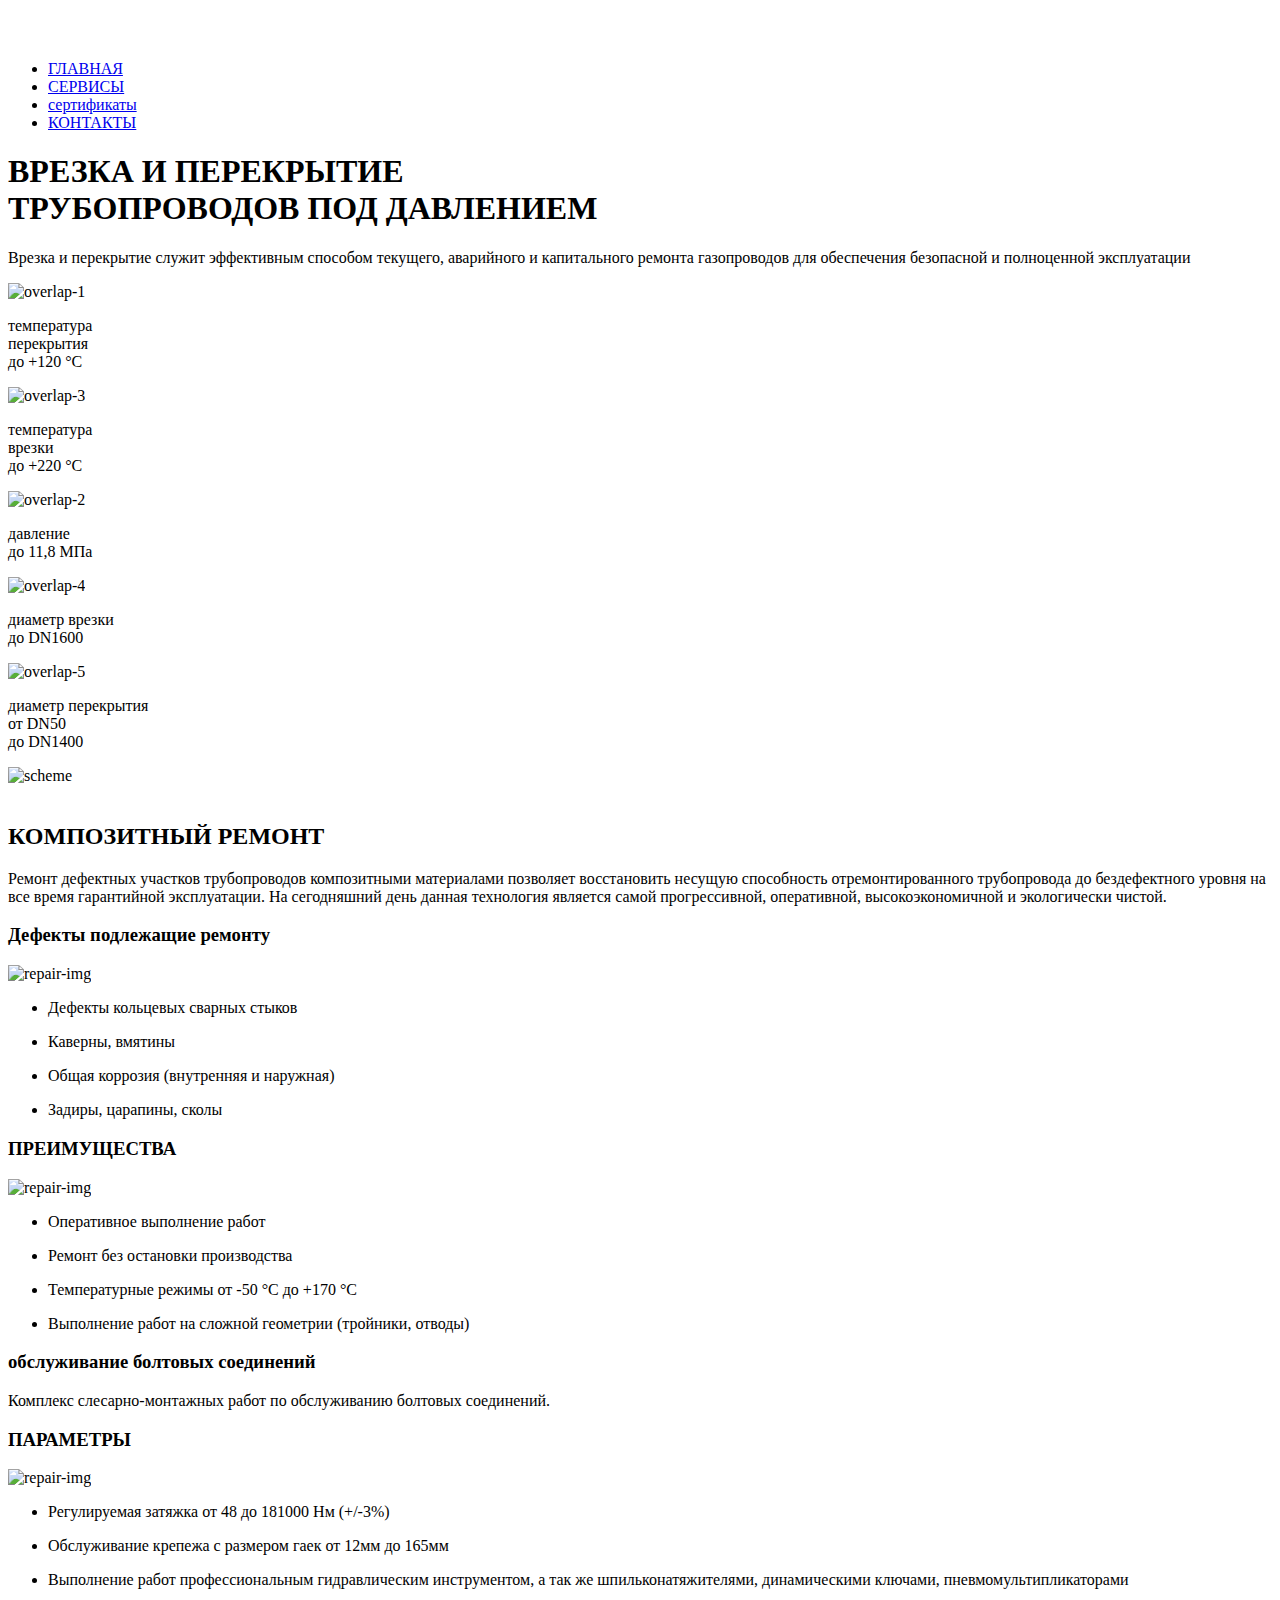
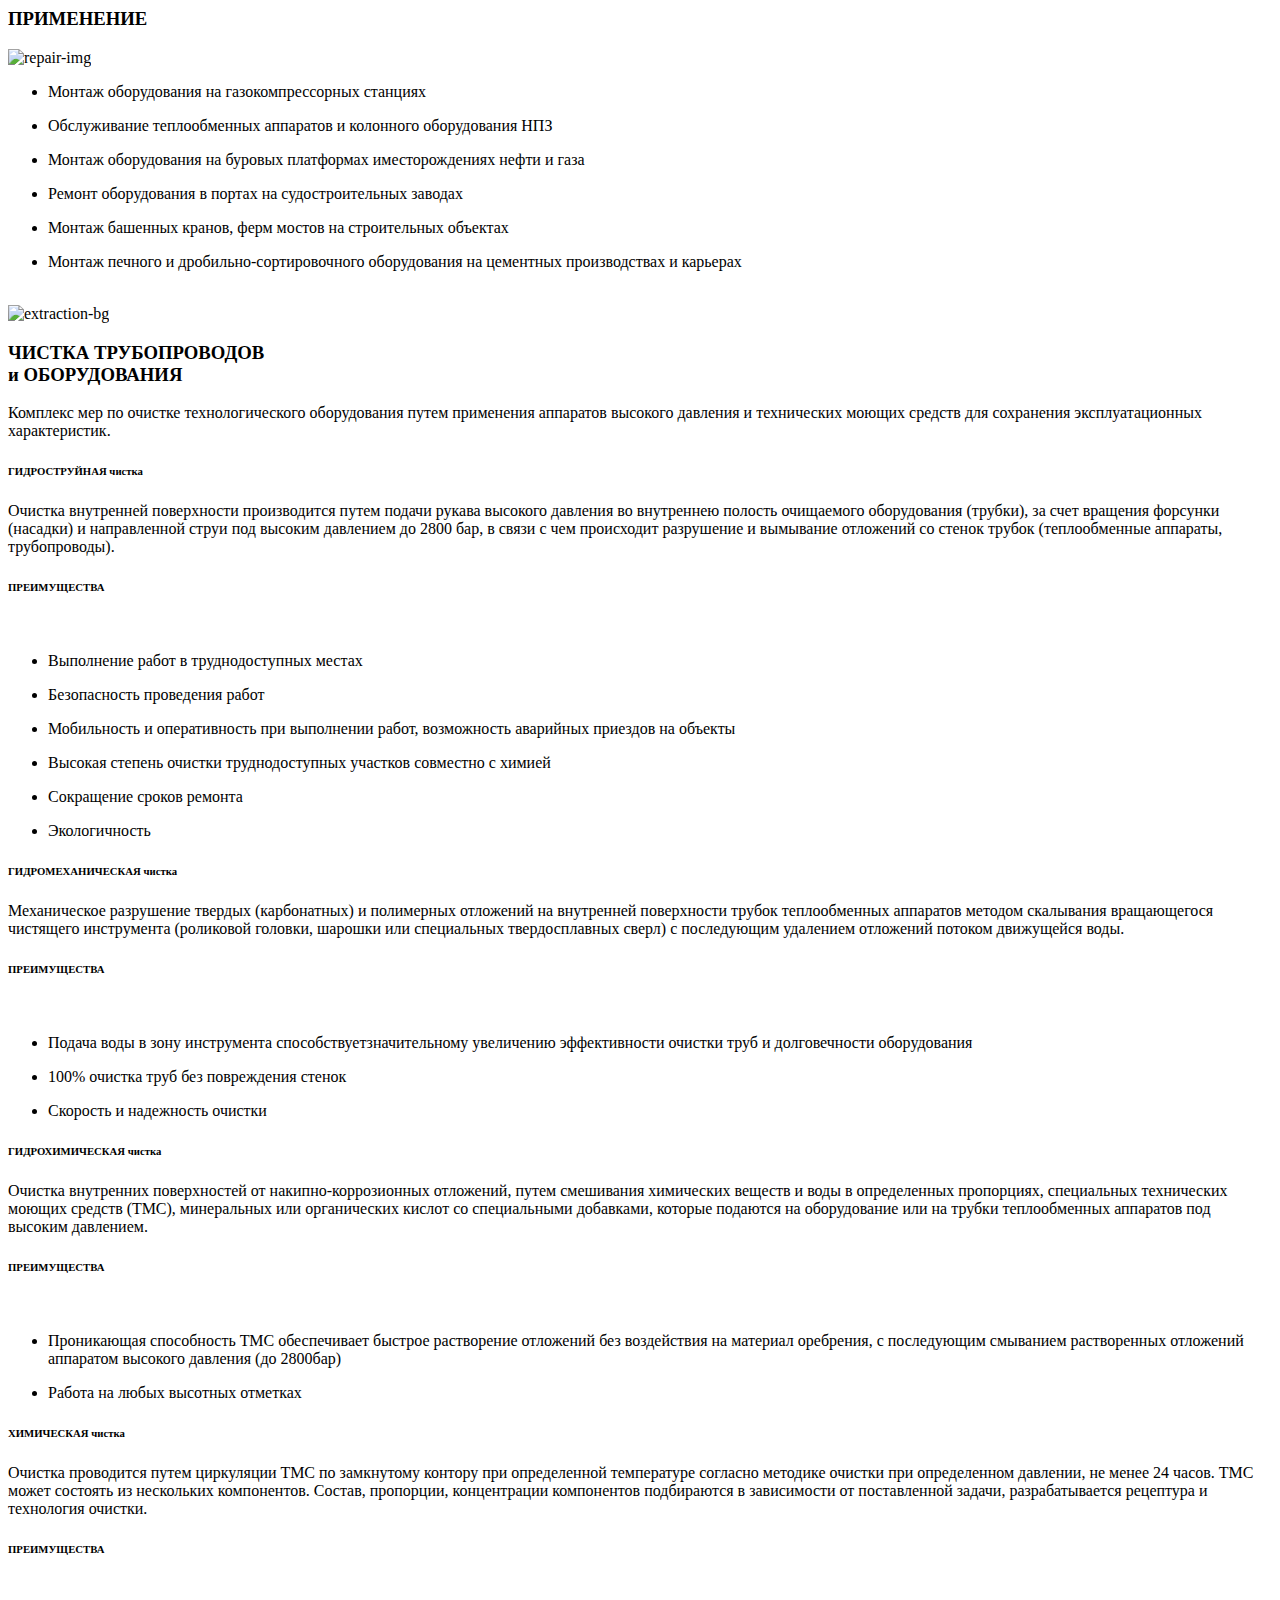
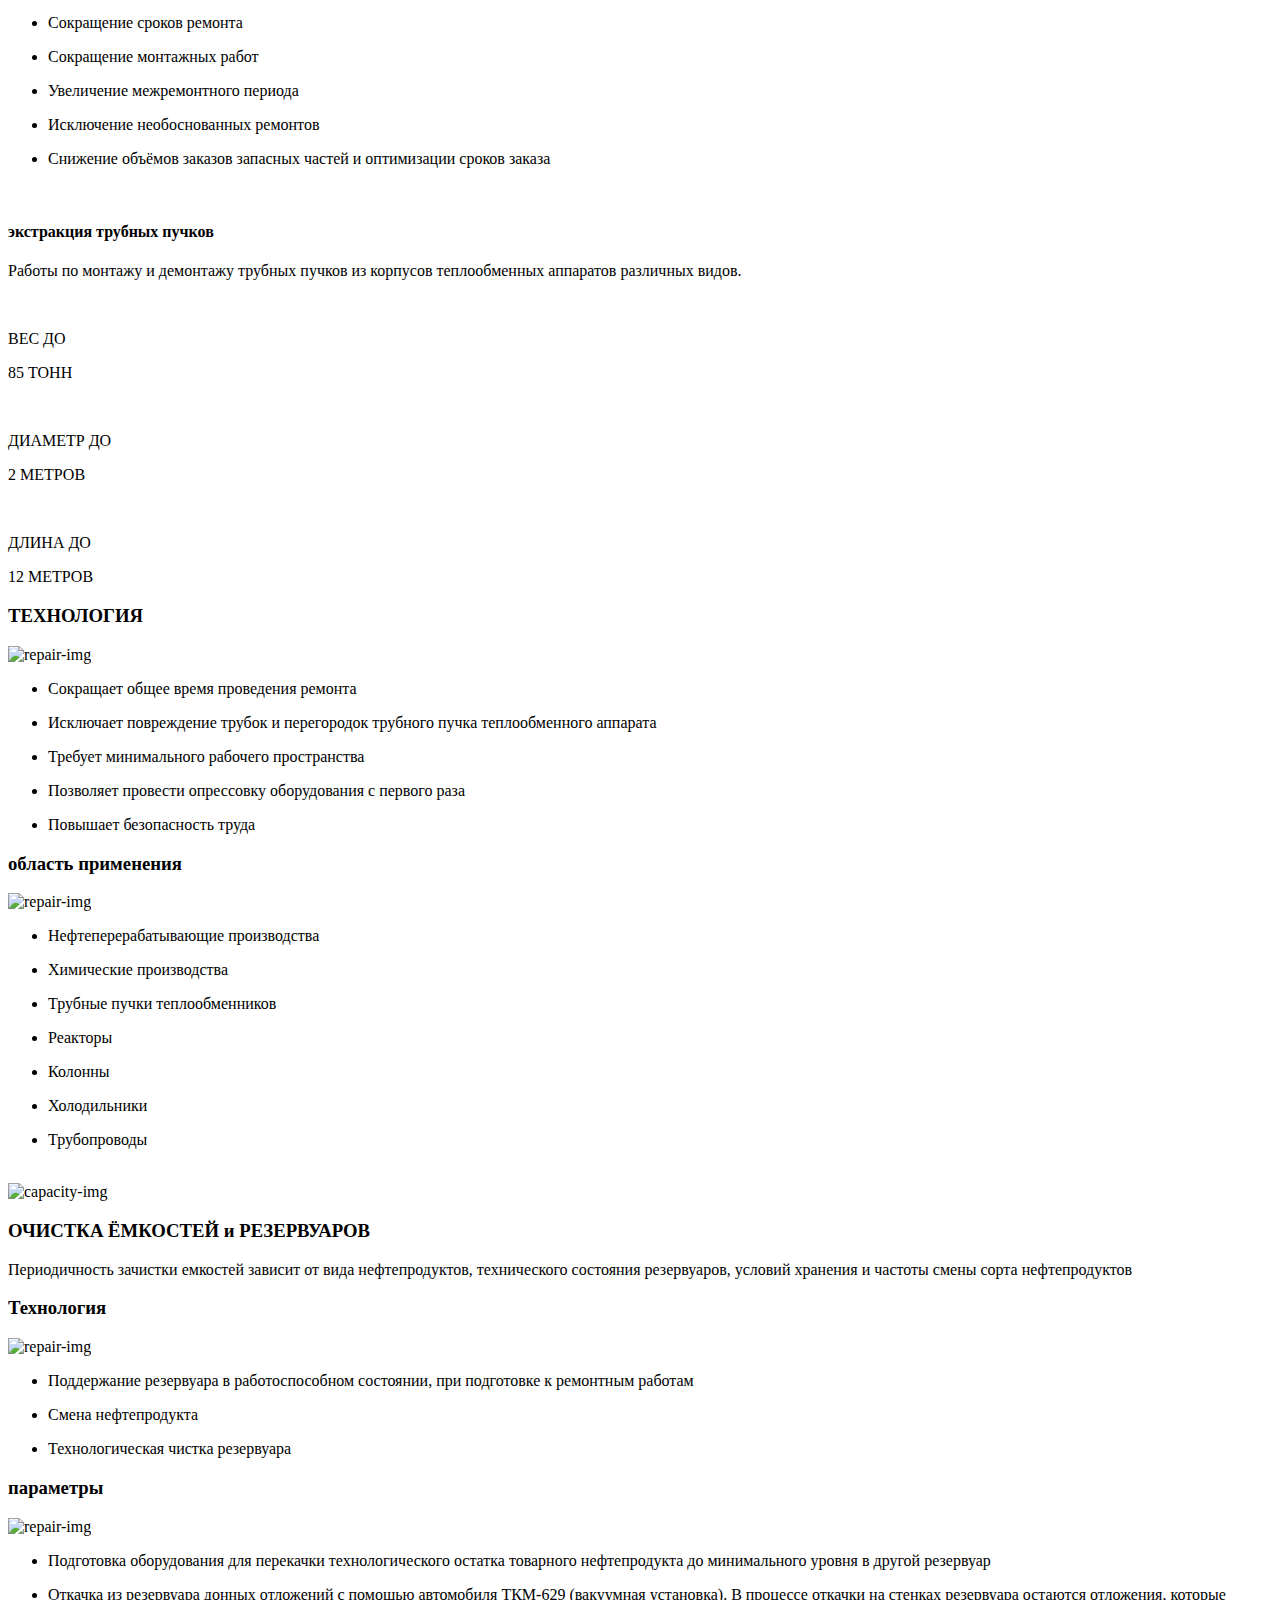
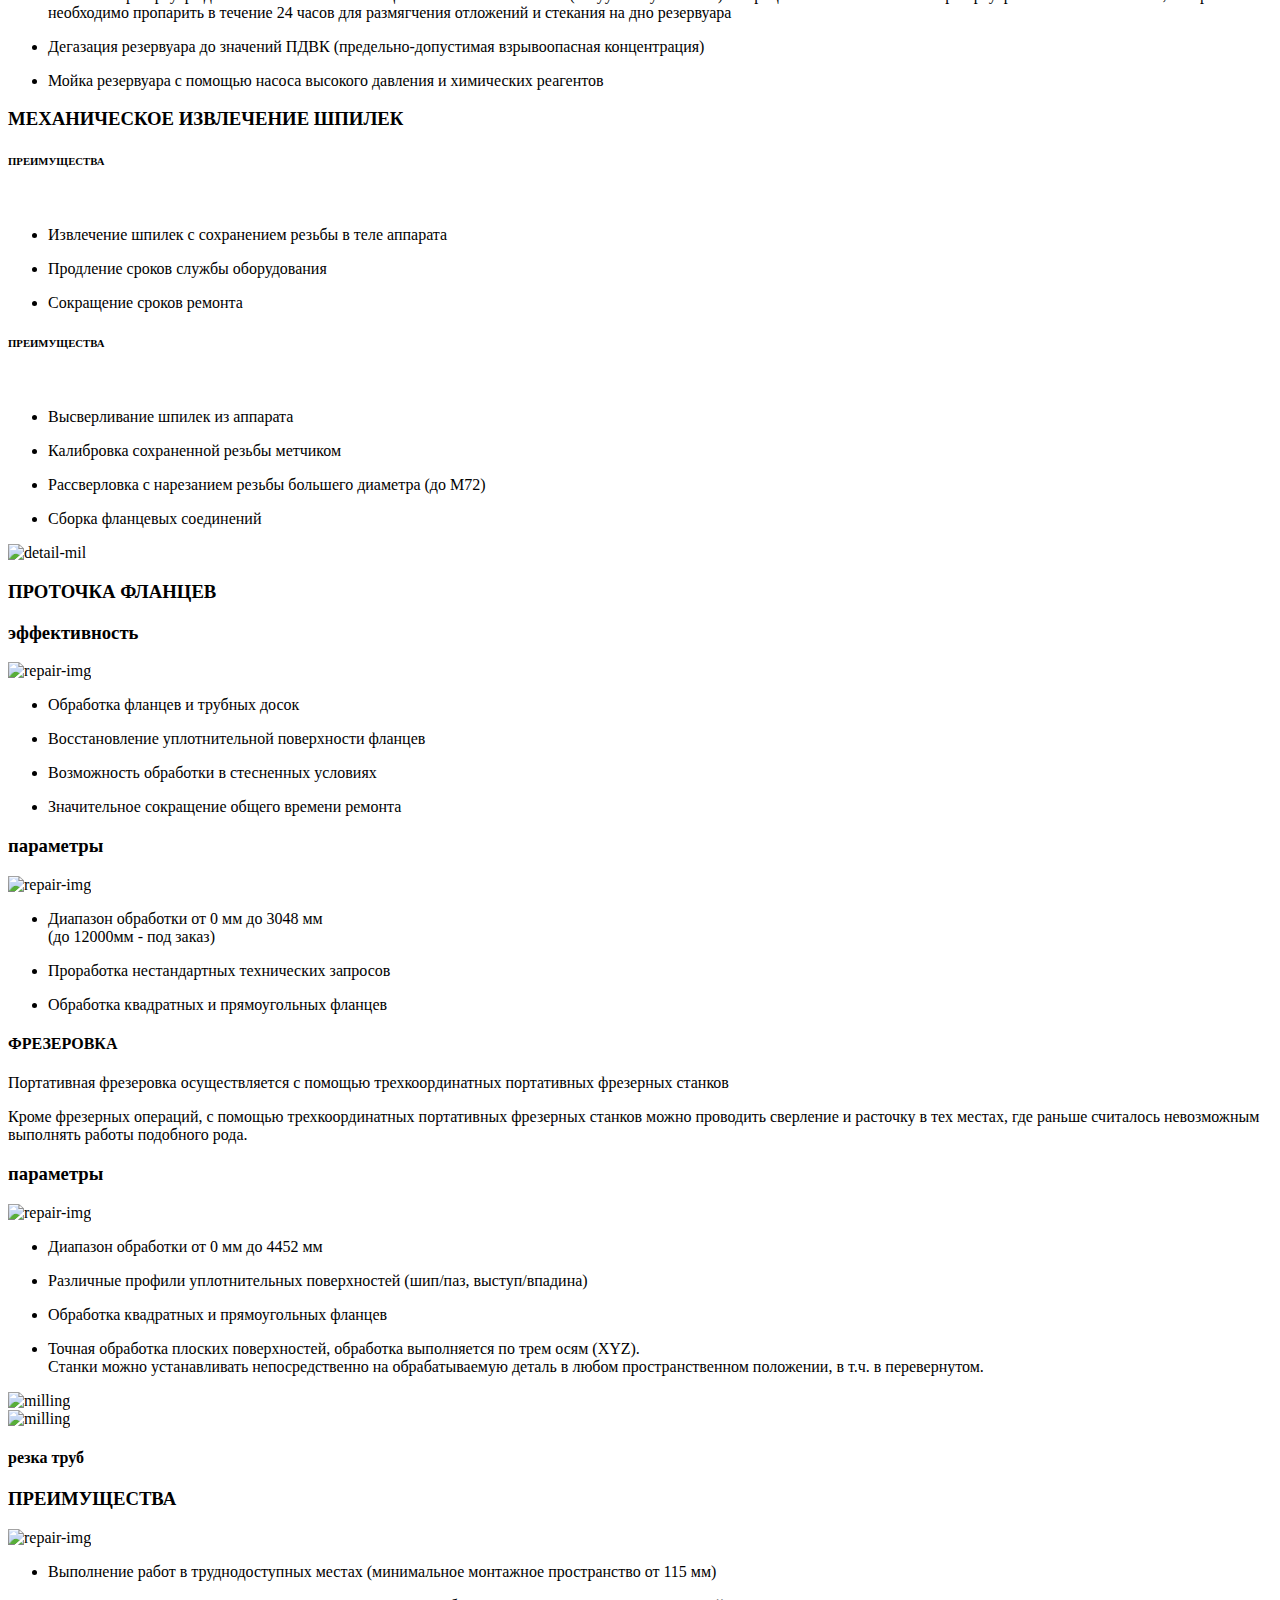
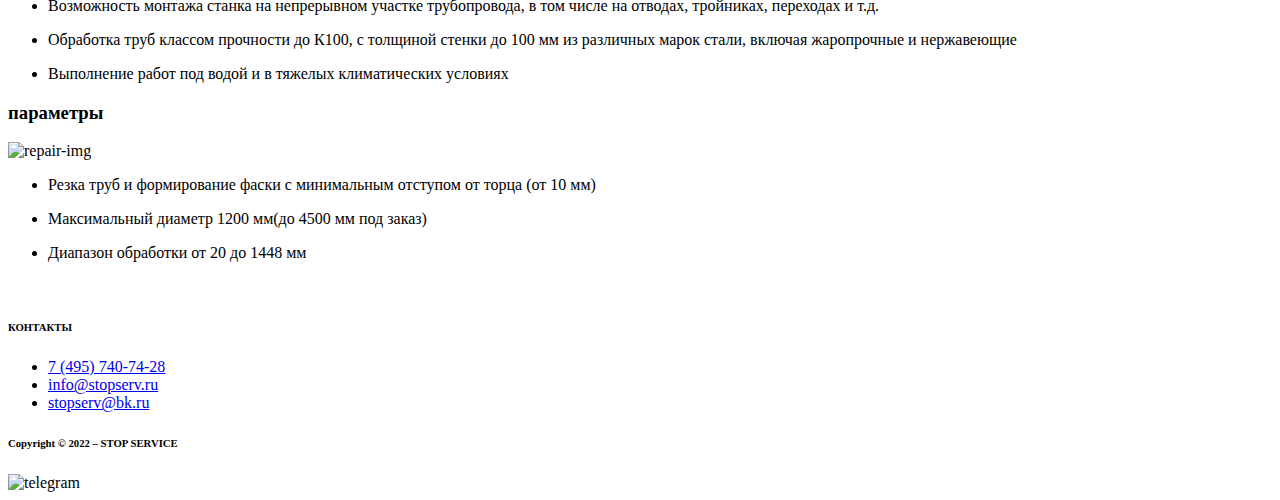
==== services.html @ 8344957d "Add files via upload" ====
<!DOCTYPE html>
<html lang="ru">

<head>
  <meta charset="UTF-8">
  <meta http-equiv="X-UA-Compatible" content="IE=edge">
  <meta name="viewport" content="width=device-width, initial-scale=1.0">
  <title>services</title>
  <link rel="stylesheet" href="css/style.css">
  <link rel="preconnect" href="https://fonts.googleapis.com">
  <link rel="preconnect" href="https://fonts.gstatic.com" crossorigin>
  <link href="https://fonts.googleapis.com/css2?family=Nunito:wght@600&display=swap" rel="stylesheet">
</head>

<body>

  <div class="burger">
<div class="toggle-sidebar">
  <div class="toggle-sidebar menu-icon-wrapper">
    <div class="menu-icon"></div>
  </div>
</div>
  </div>
  

  <div class="arrow">
    <img class="arrow__img" src="./images/arrow.svg" alt="">
  </div>

  <header class="services-header">

    <nav class="header__nav--active">

      <a class="header-nav__logo" href="index.html">
        <img src="./images/header-logo.svg" alt="">
      </a>

      <ul class="header__list--active">
        <li class="header__list-item"><a class="link header__link" href="index.html">ГЛАВНАЯ </a> </li>
        <li class="header__list-item"> <a class="link header__link" href="#">СЕРВИСЫ </a> </li>
        <li class="header__list-item"> <a class="link header__link" href="сertification.html">сертификаты </a> </li>
        <li class="header__list-item"> <a class="link header__link" href="#footer">КОНТАКТЫ </a> </li>
      </ul>


    </nav>

  </header>

  <main class="main">

    <section class="overlap">
      <div class="container">
        <div class="overlap__top">
          <h1 class="overlap__title">
            ВРЕЗКА И ПЕРЕКРЫТИЕ <br> ТРУБОПРОВОДОВ ПОД ДАВЛЕНИЕМ
          </h1>
          <p class="overlap__text">
            Врезка и перекрытие служит эффективным способом текущего, аварийного и капитального ремонта газопроводов для
            обеспечения
            безопасной и полноценной эксплуатации
          </p>
        </div>
        <div class="overlap__scheme">
          <div class="overlap__scheme-inner">
            <div class="overlap__scheme-temp">
              <div class="overlap__scheme-item">
                <img class="overlap__scheme-img" src="./images/ap-scheme/scheme-2.svg" alt="overlap-1">
                <p class="overlap__scheme-text">
                  температура <br>
                  перекрытия <br>
                  <span>до +120 °С </span>
                </p>
              </div>
              <div class="overlap__scheme-item">
                <img class="overlap__scheme-img" src="./images/ap-scheme/scheme-2.svg" alt="overlap-3">
                <p class="overlap__scheme-text">
                  температура <br>
                  врезки <br>
                  до
                  <span>+220 °С </span>
                </p>
              </div>
            </div>
            <div class="overlap__scheme-pressure">
              <div class="overlap__scheme-item">
                <img class="overlap__scheme-img overlap__scheme-img--active" src="./images/ap-scheme/scheme-1.svg"
                  alt="overlap-2">
                <p class="overlap__scheme-text">
                  давление <br>
                  до
                  <span>11,8 МПа </span>
                </p>
              </div>


              <div class="overlap__scheme-item">
                <img class="overlap__scheme-img" src="./images/diametr.svg" alt="overlap-4">
                <p class="overlap__scheme-text">
                  диаметр врезки <br>
                  до
                  <span>DN1600</span>
                </p>
              </div>
              <div class="overlap__scheme-item">

                <img class="overlap__scheme-img" src="./images/diametr.svg" alt="overlap-5">
                <p class="overlap__scheme-text">
                  диаметр перекрытия <br>
                  от <span> DN50 </span> <br>
                  до <span> DN1400 </span>
                </p>
              </div>
            </div>
          </div>

          <div class="overlap__img">
            <img src="./images/overlap-sheme.png" alt="scheme">
          </div>
        </div>
      </div>

    </section>

  
    <section class="repair">

      <div><img class="repair-detail" src="./images/repair--detail.png" alt=""></div>
      <div class="container">
        <div class="repair__inner">
          <h2 class="repair__title title">
            КОМПОЗИТНЫЙ РЕМОНТ
          </h2>

          <p class="repair__text">
            Ремонт дефектных участков трубопроводов композитными материалами позволяет восстановить несущую способность
            отремонтированного трубопровода до бездефектного уровня на все время гарантийной эксплуатации. На
            сегодняшний день
            данная технология является самой прогрессивной, оперативной, высокоэкономичной и экологически чистой.
          </p>

          <div class="repair__parameters">

            <div class="repair__parameters-item">
              <h3 class="repair__parameters-title">
                Дефекты подлежащие ремонту
              </h3>
              <div class="rep-img">
                <img class="repair__img" src="./images/repair-img.svg" alt="repair-img">
              </div>


              <ul class="repair__list">
                <li class="repair__list-item">
                  <p class="repair__list-text">
                    Дефекты кольцевых сварных стыков
                  </p>
                </li>
                <li class="repair__list-item">
                  <p class="repair__list-text">
                    Каверны, вмятины
                  </p>
                </li>
                <li class="repair__list-item">
                  <p class="repair__list-text">Общая коррозия (внутренняя и наружная)</p>
                </li>
                <li class="repair__list-item">
                  <p class="repair__list-text">Задиры, царапины, сколы</p>
                </li>

              </ul>

            </div>

            <div class="repair__parameters-item">
              <h3 class="repair__parameters-title">
                ПРЕИМУЩЕСТВА
              </h3>

              <div class="rep-img">
                <img class="repair__img" src="./images/repair-img.svg" alt="repair-img">
              </div>

              <ul class="repair__list">
                <li class="repair__list-item">
                  <p class="repair__list-text">
                    Оперативное выполнение работ
                  </p>
                </li>
                <li class="repair__list-item">
                  <p class="repair__list-text">
                    Ремонт без остановки производства
                  </p>
                </li>
                <li class="repair__list-item">
                  <p class="repair__list-text">
                    Температурные режимы от -50 °С до +170 °С
                  </p>
                </li>
                <li class="repair__list-item">
                  <p class="repair__list-text">
                    Выполнение работ на сложной геометрии (тройники, отводы)
                  </p>
                </li>
              </ul>


            </div>
          </div>
        </div>

        <div class="handing">
          <h3 class="handing__title title">
            обслуживание болтовых соединений
          </h3>

          <div class="handing__inner">

            <div class="handing__item ">
              <p class="handing__text">
                Комплекс слесарно-монтажных работ
                по обслуживанию болтовых соединений.
              </p>

              <div class="handing__content handing__content--one ">
                <h3 class="repair__parameters-title">
                  ПАРАМЕТРЫ
                </h3>

                <div class="rep-img">
                  <img class="repair__img" src="./images/repair-img.svg" alt="repair-img">
                </div>

                <ul class="repair__list">
                  <li class="repair__list-item">
                    <p class="repair__list-text">
                      Регулируемая затяжка от 48 до 181000 Нм (+/-3%)
                    </p>
                  </li>
                  <li class="repair__list-item">
                    <p class="repair__list-text">
                      Обслуживание крепежа с размером гаек от 12мм до 165мм
                    </p>
                  </li>
                  <li class="repair__list-item">
                    <p class="repair__list-text">
                      Выполнение работ профессиональным гидравлическим инструментом, а так же шпильконатяжителями,
                      динамическими ключами,
                      пневмомультипликаторами
                    </p>
                  </li>

                </ul>
              </div>

            </div>

            <div class="handing__item">
              <div class="handing__content">
                <h3 class="repair__parameters-title">
                  ПРИМЕНЕНИЕ
                </h3>

                <div class="rep-img">
                  <img class="repair__img" src="./images/repair-img.svg" alt="repair-img">
                </div>

                <ul class="repair__list">
                  <li class="repair__list-item">
                    <p class="repair__list-text">
                      Монтаж оборудования на газокомпрессорных станциях
                    </p>
                  </li>
                  <li class="repair__list-item">
                    <p class="repair__list-text">
                      Обслуживание теплообменных аппаратов и колонного оборудования НПЗ
                    </p>
                  </li>
                  <li class="repair__list-item">
                    <p class="repair__list-text">Монтаж оборудования на буровых платформах иместорождениях нефти и газа
                    </p>
                  </li>
                  <li class="repair__list-item">
                    <p class="repair__list-text">Ремонт оборудования в портах на судостроительных заводах</p>
                  </li>
                  <li class="repair__list-item">
                    <p class="repair__list-text">
                      Монтаж башенных кранов, ферм мостов на строительных объектах
                    </p>
                  </li>

                  <li class="repair__list-item">
                    <p class="repair__list-text">
                      Монтаж печного и дробильно-сортировочного оборудования на цементных производствах и карьерах
                    </p>
                  </li>

                </ul>
              </div>
            </div>
          </div>
        </div>
      </div>

      <div class="repair-bg">
        <img src="./images/repair-ultra-bg.png" alt="">
      </div>
    </section>


    <section class="cleaning">

      <div class="extraction-bg">
        <img src="./images/extraction-bg.png" alt="extraction-bg">
      </div>

      <div class="container">

        <div class="cleaning__inner">
          <div class="cleaning__top">
            <h3 class="cleaning__title">
              ЧИСТКА ТРУБОПРОВОДОВ <br>
              и ОБОРУДОВАНИЯ
            </h3>
            <p class="cleaning__text">
              Комплекс мер по очистке технологического оборудования путем применения аппаратов высокого давления и
              технических моющих
              средств для сохранения эксплуатационных характеристик.
            </p>
          </div>

          <div class="cleaning__content">
            <div class="cleaning__content-item">

              <h6 class="content__item-title">
                ГИДРОСТРУЙНАЯ чистка
              </h6>
              <p class="content__item-text">
                Очистка внутренней поверхности производится путем подачи рукава высокого давления во внутреннею полость
                очищаемого
                оборудования (трубки), за счет вращения форсунки (насадки)
                и направленной струи под высоким давлением до 2800 бар, в связи с чем происходит разрушение и вымывание
                отложений
                со стенок трубок (теплообменные аппараты, трубопроводы).
              </p>

              <h6 class="content__title ">
                ПРЕИМУЩЕСТВА
              </h6>

              <div class="content__img">
                <img src="./images/line-arrow-orange.svg" alt="">
              </div>

              <ul class="content__list">
                <li class="content__list-item">
                  <p class="content__list-text">
                    Выполнение работ в труднодоступных местах
                  </p>
                </li>
                <li class="content__list-item">
                  <p class="content__list-text">
                    Безопасность проведения работ
                  </p>
                </li>

                <li class="content__list-item">
                  <p class="content__list-text">
                    Мобильность и оперативность при выполнении работ, возможность аварийных приездов на объекты
                  </p>
                </li>

                <li class="content__list-item">
                  <p class="content__list-text">
                    Высокая степень очистки труднодоступных участков совместно с химией
                  </p>
                </li>

                <li class="content__list-item">
                  <p class="content__list-text">
                    Сокращение сроков ремонта
                  </p>
                </li>

                <li class="content__list-item">
                  <p class="content__list-text">
                    Экологичность
                  </p>
                </li>

              </ul>
            </div>

            <div class="cleaning__content-item">
              <h6 class="content__item-title">
                ГИДРОМЕХАНИЧЕСКАЯ чистка
              </h6>
              <p class="content__item-text">
                Механическое разрушение твердых (карбонатных)
                и полимерных отложений на внутренней поверхности трубок теплообменных аппаратов методом скалывания
                вращающегося
                чистящего инструмента (роликовой головки, шарошки
                или специальных твердосплавных сверл) с последующим удалением отложений потоком движущейся воды.


              </p>

              <h6 class="content__title">
                ПРЕИМУЩЕСТВА
              </h6>

              <div class="content__img">
                <img src="./images/line-arrow-orange.svg" alt="">
              </div>

              <ul class="content__list">

                <li class="content__list-item">
                  <p class="content__list-text">
                    Подача воды в зону инструмента способствуетзначительному увеличению эффективности очистки труб и
                    долговечности
                    оборудования
                  </p>
                </li>

                <li class="content__list-item">
                  <p class="content__list-text">
                    100% очистка труб без повреждения стенок
                  </p>
                </li>

                <li class="content__list-item">
                  <p class="content__list-text">
                    Скорость и надежность очистки
                  </p>
                </li>

              </ul>

            </div>



          </div>

          <div class="cleaning__content  cleaning__content--active">

            <div class="cleaning__content-item">

              <h6 class="content__item-title">
                ГИДРОХИМИЧЕСКАЯ чистка
              </h6>
              <p class="content__item-text">
                Очистка внутренних поверхностей от накипно-коррозионных отложений, путем смешивания химических веществ и
                воды в
                определенных пропорциях, специальных технических моющих средств (ТМС), минеральных или органических
                кислот со
                специальными добавками, которые подаются на оборудование
                или на трубки теплообменных аппаратов под высоким давлением.
              </p>

              <h6 class="content__title ">
                ПРЕИМУЩЕСТВА
              </h6>

              <div class="content__img">
                <img src="./images/line-arrow-orange.svg" alt="">
              </div>

              <ul class="content__list">
                <li class="content__list-item">
                  <p class="content__list-text">
                    Проникающая способность ТМС обеспечивает быстрое растворение отложений без воздействия на материал
                    оребрения, с
                    последующим смыванием растворенных отложений аппаратом высокого давления (до 2800бар)
                  </p>
                </li>
                <li class="content__list-item">
                  <p class="content__list-text">
                    Работа на любых высотных отметках
                  </p>
                </li>

              </ul>
            </div>

            <div class="cleaning__content-item">
              <h6 class="content__item-title">
                ХИМИЧЕСКАЯ чистка
              </h6>
              <p class="content__item-text">
                Очистка проводится путем циркуляции ТМС по замкнутому контору при определенной температуре согласно
                методике очистки при
                определенном давлении, не менее 24 часов.
                ТМС может состоять из нескольких компонентов. Состав, пропорции, концентрации компонентов подбираются в
                зависимости от
                поставленной задачи, разрабатывается рецептура и технология очистки.
              </p>

              <h6 class="content__title">
                ПРЕИМУЩЕСТВА
              </h6>

              <div class="content__img">
                <img src="./images/line-arrow-orange.svg" alt="">
              </div>

              <ul class="content__list">

                <li class="content__list-item">
                  <p class="content__list-text">
                    Сокращение сроков ремонта
                  </p>
                </li>

                <li class="content__list-item">
                  <p class="content__list-text">
                    Сокращение монтажных работ
                  </p>
                </li>

                <li class="content__list-item">
                  <p class="content__list-text">
                    Увеличение межремонтного периода
                  </p>
                </li>

                <li class="content__list-item">
                  <p class="content__list-text">
                    Исключение необоснованных ремонтов
                  </p>
                </li>

                <li class="content__list-item">
                  <p class="content__list-text">
                    Снижение объёмов заказов запасных частей и оптимизации сроков заказа
                  </p>
                </li>

              </ul>

            </div>
          </div>

        </div>
      </div>

    </section>


    <section class="extraction">

      <div class="extractions-img">
        <img src="./images/extraction-img.png" alt="">
      </div>

      <div class="container">
        <div class="extraction__inner">
          <div class="extraction__top">

            <div class="extraction__item extraction__item--one">
              <h4 class="extraction__title">
                экстракция трубных пучков
              </h4>
              <p class="extraction__text">
                Работы по монтажу и демонтажу трубных пучков из корпусов теплообменных аппаратов различных видов.
              </p>
            </div>

            <div class="extraction__item extraction__item--active">
              <div class="extraction__parametrs extraction__parametrs--avcive">
                <div class="extraction__parametrs-img">
                  <img src="./images/extraction/extraction-1.svg" alt="">
                </div>
                <p class="extraction__parametrs-text">
                  ВЕС ДО <br>
                <div class="extraction-span">
                  <span>85 </span> ТОНН
                </div>
                </p>
              </div>
              <div class="extraction__parametrs">
                <div class="extraction__parametrs-img">
                  <img src="./images/extraction/extraction-2.svg" alt="">
                </div>
                <p class="extraction__parametrs-text">
                  ДИАМЕТР ДО <br>
                <div class="extraction-span">
                  <span> 2 </span> МЕТРОВ
                </div>
                </p>
              </div>
              <div class="extraction__parametrs">
                <div class="extraction__parametrs-img">
                  <img src="./images/extraction/extraction-3.svg" alt="">
                </div>
                <p class="extraction__parametrs-text">
                  ДЛИНА ДО <br>
                <div class="extraction-span">
                  <span> 12 </span> МЕТРОВ
                </div>
                </p>
              </div>
            </div>

          </div>

          <div class="repair__parameters repair__parameters--extraction">

            <div class="repair__parameters-item">
              <h3 class="repair__parameters-title">
                ТЕХНОЛОГИЯ
              </h3>
              <div class="rep-img">
                <img class="repair__img" src="./images/repair-img.svg" alt="repair-img">
              </div>
              <ul class="repair__list">

                <li class="repair__list-item">
                  <p class="repair__list-text">
                    Сокращает общее время проведения ремонта
                  </p>
                </li>

                <li class="repair__list-item">
                  <p class="repair__list-text">
                    Исключает повреждение трубок и перегородок трубного пучка теплообменного аппарата
                  </p>
                </li>

                <li class="repair__list-item">
                  <p class="repair__list-text">Требует минимального рабочего пространства</p>
                </li>

                <li class="repair__list-item">
                  <p class="repair__list-text">Позволяет провести опрессовку оборудования с первого раза</p>
                </li>

                <li class="repair__list-item">
                  <p class="repair__list-text">Повышает безопасность труда</p>
                </li>

              </ul>

            </div>

            <div class="repair__parameters-item">
              <h3 class="repair__parameters-title">
                область применения
              </h3>
              <div class="rep-img">
                <img class="repair__img" src="./images/repair-img.svg" alt="repair-img">
              </div>
              <ul class="repair__list">
                <li class="repair__list-item">
                  <p class="repair__list-text">
                    Нефтеперерабатывающие производства
                  </p>
                </li>
                <li class="repair__list-item">
                  <p class="repair__list-text">
                    Химические производства
                  </p>
                </li>
                <li class="repair__list-item">
                  <p class="repair__list-text">
                    Трубные пучки теплообменников
                  </p>
                </li>
                <li class="repair__list-item">
                  <p class="repair__list-text">
                    Реакторы
                  </p>
                </li>

                <li class="repair__list-item">
                  <p class="repair__list-text">
                    Колонны
                  </p>
                </li>

                <li class="repair__list-item">
                  <p class="repair__list-text">
                    Холодильники
                  </p>
                </li>

                <li class="repair__list-item">
                  <p class="repair__list-text">
                    Трубопроводы
                  </p>
                </li>
              </ul>

            </div>
          </div>
        </div>
      </div>



      <img src="./images/overlap-img.png" alt="" class="overlap-img">

    </section>



    <section class="capacity">

      <div class="capacity-img">
        <img src="./images/detail-cleaning.png" alt="capacity-img">
      </div>

      <div class="container">
        <div class="capacity__inner">
          <div class="capacity__handing">
            <h3 class="capacity__title title">
              ОЧИСТКА ЁМКОСТЕЙ и РЕЗЕРВУАРОВ
            </h3>

            <div class="handing__inner">



              <div class="handing__item ">
                <p class="capacity__text">
                  Периодичность зачистки емкостей зависит от вида нефтепродуктов, технического состояния резервуаров,
                  условий хранения и
                  частоты смены сорта нефтепродуктов

                </p>

                <div class="capacity__content">
                  <h3 class="repair__parameters-title">
                    Технология
                  </h3>

                  <div class="rep-img">

                    <img class="repair__img" src="./images/line-arrow-orange.svg" alt="repair-img">
                  </div>
                  <ul class="repair__list">
                    <li class="repair__list-item">
                      <p class="repair__list-text">
                        Поддержание резервуара в работоспособном состоянии, при подготовке к ремонтным работам
                      </p>
                    </li>
                    <li class="repair__list-item">
                      <p class="repair__list-text">
                        Смена нефтепродукта
                      </p>
                    </li>
                    <li class="repair__list-item">
                      <p class="repair__list-text">
                        Технологическая чистка резервуара
                      </p>
                    </li>
                  </ul>
                </div>

              </div>

              <div class="handing__item">
                <div class="capacity__content">
                  <h3 class="repair__parameters-title">
                    параметры
                  </h3>

                  <div class="rep-img">
                    <img class="repair__img" src="./images/line-arrow-orange.svg" alt="repair-img">
                  </div>

                  <ul class="repair__list">
                    <li class="repair__list-item">
                      <p class="repair__list-text">
                        Подготовка оборудования для перекачки технологического остатка товарного нефтепродукта до
                        минимального уровня в другой
                        резервуар
                      </p>
                    </li>
                    <li class="repair__list-item">
                      <p class="repair__list-text">
                        Откачка из резервуара донных отложений с помощью автомобиля ТКМ-629 (вакуумная установка). В
                        процессе откачки на стенках
                        резервуара остаются отложения, которые необходимо пропарить в течение 24 часов для размягчения
                        отложений и стекания на
                        дно резервуара
                      </p>
                    </li>
                    <li class="repair__list-item">
                      <p class="repair__list-text">
                        Дегазация резервуара до значений ПДВК (предельно-допустимая взрывоопасная концентрация)
                      </p>
                    </li>
                    <li class="repair__list-item">
                      <p class="repair__list-text">
                        Мойка резервуара с помощью насоса высокого давления и химических реагентов
                      </p>
                    </li>

                  </ul>

                </div>
              </div>
            </div>
          </div>

          <h3 class="capacity__title title capacity__title--active">
            МЕХАНИЧЕСКОЕ ИЗВЛЕЧЕНИЕ ШПИЛЕК
          </h3>

          <div class="cleaning__content cleaning__content--capacity">


            <div class="cleaning__content-item">

              <h6 class="content__title ">
                ПРЕИМУЩЕСТВА
              </h6>

              <div class="content__img">
                <img src="./images/line-arrow-orange.svg" alt="">
              </div>

              <ul class="content__list">
                <li class="content__list-item">
                  <p class="content__list-text">
                    Извлечение шпилек с сохранением резьбы в теле аппарата
                  </p>
                </li>
                <li class="content__list-item">
                  <p class="content__list-text">
                    Продление сроков службы оборудования
                  </p>
                </li>

                <li class="content__list-item">
                  <p class="content__list-text">
                    Сокращение сроков ремонта
                  </p>
                </li>

              </ul>
            </div>

            <div class="cleaning__content-item">

              <h6 class="content__title">
                ПРЕИМУЩЕСТВА
              </h6>

              <div class="content__img">
                <div class="rep-img">
                  <img src="./images/line-arrow-orange.svg" alt="">
                </div>
                
              </div>

              <ul class="content__list">

                <li class="content__list-item">
                  <p class="content__list-text">
                    Высверливание шпилек из аппарата
                  </p>
                </li>

                <li class="content__list-item">
                  <p class="content__list-text">
                    Калибровка сохраненной резьбы метчиком
                  </p>
                </li>

                <li class="content__list-item">
                  <p class="content__list-text">
                    Рассверловка с нарезанием резьбы большего диаметра (до М72)
                  </p>
                </li>

                <li class="content__list-item">
                  <p class="content__list-text">
                    Сборка фланцевых соединений
                  </p>
                </li>
              </ul>
            </div>
          </div>
        </div>
      </div>

    </section>

    <section class="flanges">
      <div class="milling-img">
        <img src="./images/detail-milling.png" alt="detail-mil">
      </div>

      <div class="container">
        <h3 class="flanges__title">
          ПРОТОЧКА ФЛАНЦЕВ
        </h3>
        <div class="flanges__inner">
          <div class="repair__parameters">

            <div class="repair__parameters-item">
              <h3 class="repair__parameters-title">
                эффективность
              </h3>

              <div class="rep-img">
                <img class="repair__img" src="./images/repair-img.svg" alt="repair-img">
              </div>

              <ul class="repair__list">
                <li class="repair__list-item">
                  <p class="repair__list-text">
                    Обработка фланцев и трубных досок
                  </p>
                </li>
                <li class="repair__list-item">
                  <p class="repair__list-text">
                    Восстановление уплотнительной поверхности фланцев
                  </p>
                </li>
                <li class="repair__list-item">
                  <p class="repair__list-text">
                    Возможность обработки в стесненных условиях
                  </p>
                </li>
                <li class="repair__list-item">
                  <p class="repair__list-text">
                    Значительное сокращение общего времени ремонта
                  </p>
                </li>

              </ul>

            </div>

            <div class="repair__parameters-item">
              <h3 class="repair__parameters-title">
                параметры
              </h3>

              <div class="rep-img">
                <img class="repair__img" src="./images/repair-img.svg" alt="repair-img">
              </div>


              <ul class="repair__list">
                <li class="repair__list-item">
                  <p class="repair__list-text">
                    Диапазон обработки от 0 мм до 3048 мм <br> (до 12000мм - под заказ)
                  </p>
                </li>
                <li class="repair__list-item">
                  <p class="repair__list-text">
                    Проработка нестандартных технических запросов
                  </p>
                </li>
                <li class="repair__list-item">
                  <p class="repair__list-text">
                    Обработка квадратных и прямоугольных фланцев
                  </p>
                </li>

              </ul>

            </div>
          </div>
        </div>
      </div>

    </section>

    <section class="milling">
      <div class="container">

        <div class="milling__inner">
          <h4 class="milling__title  title">
            ФРЕЗЕРОВКА
          </h4>
          <div class="repair__parameters">

            <div class="milling__parameters-item">
              <p class="milling__text">
                Портативная фрезеровка осуществляется с помощью трехкоординатных портативных фрезерных станков


              </p>
              <p class="milling__text">
                Кроме фрезерных операций, с помощью трехкоординатных портативных фрезерных станков можно проводить
                сверление и расточку
                в тех местах, где раньше считалось невозможным выполнять работы подобного рода.
              </p>
            </div>

            <div class="milling__parameters-item">
              <h3 class="repair__parameters-title">
                параметры
              </h3>

              <div class="rep-img">
                <img class="repair__img" src="./images/line-arrow-orange.svg" alt="repair-img">
              </div>


              <ul class="repair__list repair__list--active">
                <li class="repair__list-item">
                  <p class="repair__list-text">
                    Диапазон обработки от 0 мм до 4452 мм
                  </p>
                </li>
                <li class="repair__list-item">
                  <p class="repair__list-text">
                    Различные профили уплотнительных поверхностей (шип/паз, выступ/впадина)
                  </p>
                </li>
                <li class="repair__list-item">
                  <p class="repair__list-text">
                    Обработка квадратных и прямоугольных фланцев
                  </p>
                </li>

                <li class="repair__list-item">
                  <p class="repair__list-text">
                    Точная обработка плоских поверхностей, обработка выполняется по трем осям (XYZ). <br> Станки можно
                    устанавливать
                    непосредственно на обрабатываемую деталь в любом пространственном положении, в т.ч. в перевернутом.
                  </p>
                </li>

              </ul>

            </div>
          </div>

          <div class="milling__images">
            <div class="milling__img"><img src="./images/milling/milling-2.jpg" alt="milling"></div>
            <div class="milling__img"><img src="./images/milling/milling-1.jpg" alt="milling"></div>
          </div>

        </div>
      </div>
    </section>

    <section class="pipe">
      <div class="container">
        <h4 class="pipe__title title">
          резка труб
        </h4>
        <div class="pipe__innner">
          <div class="repair__parameters">

            <div class="repair__parameters-item">
              <h3 class="milling__parameters-title">
                ПРЕИМУЩЕСТВА
              </h3>

              <div class="rep-img">
                <img class="repair__img" src="./images/repair-img.svg" alt="repair-img">
              </div>

              <ul class="repair__list">
                <li class="repair__list-item">
                  <p class="repair__list-text">
                    Выполнение работ в труднодоступных местах (минимальное монтажное пространство от 115 мм)
                  </p>
                </li>
                <li class="repair__list-item">
                  <p class="repair__list-text">
                    Возможность монтажа станка на непрерывном участке трубопровода, в том числе на отводах, тройниках,
                    переходах и т.д.
                  </p>
                </li>
                <li class="repair__list-item">
                  <p class="repair__list-text">
                    Обработка труб классом прочности до К100, с толщиной стенки до 100 мм из различных марок стали,
                    включая жаропрочные и
                    нержавеющие
                  </p>
                </li>
                <li class="repair__list-item">
                  <p class="repair__list-text">
                    Выполнение работ под водой и в тяжелых климатических условиях
                  </p>
                </li>

              </ul>

            </div>

            <div class="repair__parameters-item">
              <h3 class="milling__parameters-title">
                параметры
              </h3>

              <div class="rep-img">
                <img class="repair__img" src="./images/repair-img.svg" alt="repair-img">
              </div>

              <ul class="repair__list">
                <li class="repair__list-item">
                  <p class="repair__list-text">
                    Резка труб и формирование фаски с минимальным отступом от торца (от 10 мм)
                  </p>
                </li>
                <li class="repair__list-item">
                  <p class="repair__list-text">
                    Максимальный диаметр 1200 мм(до 4500 мм под заказ)
                  </p>
                </li>
                <li class="repair__list-item">
                  <p class="repair__list-text">
                    Диапазон обработки от 20 до 1448 мм
                  </p>
                </li>

              </ul>

            </div>
          </div>
        </div>
      </div>
    </section>

  </main>

  <footer class="footer" id="footer">

    <div class="container">
      <div class="footer__inner">
        <div class="footer__logo">
          <img src="./images/footer__logo.svg" alt="">
        </div>
        <div class="footer__contetn">
          <h6 class="footer__title">
            КОНТАКТЫ
          </h6>
          <ul class="footer__list">
            <li class="footer__list-item">
              <a class="footer__link" href="#">
                7 (495) 740-74-28
              </a>
            </li>
            <li class="footer__list-item">
              <a class="footer__link" href="#"> info@stopserv.ru</a>
            </li>
            <li class="footer__list-item">
              <a class="footer__link" href="#">stopserv@bk.ru</a>
            </li>
          </ul>
        </div>
      </div>
    </div>

    <div class="footer__copyright">
      <div class="container">

        <div class="footer__copyright-inner">
          <h6 class="copyright">
            Copyright © 2022 – STOP SERVICE
          </h6>

          <img class="footer__telegram" src="./images/telegram.png" alt="telegram">
        </div>

      </div>
    </div>

  </footer>


  <script src="./js/service.js"></script>

</body>

</html>
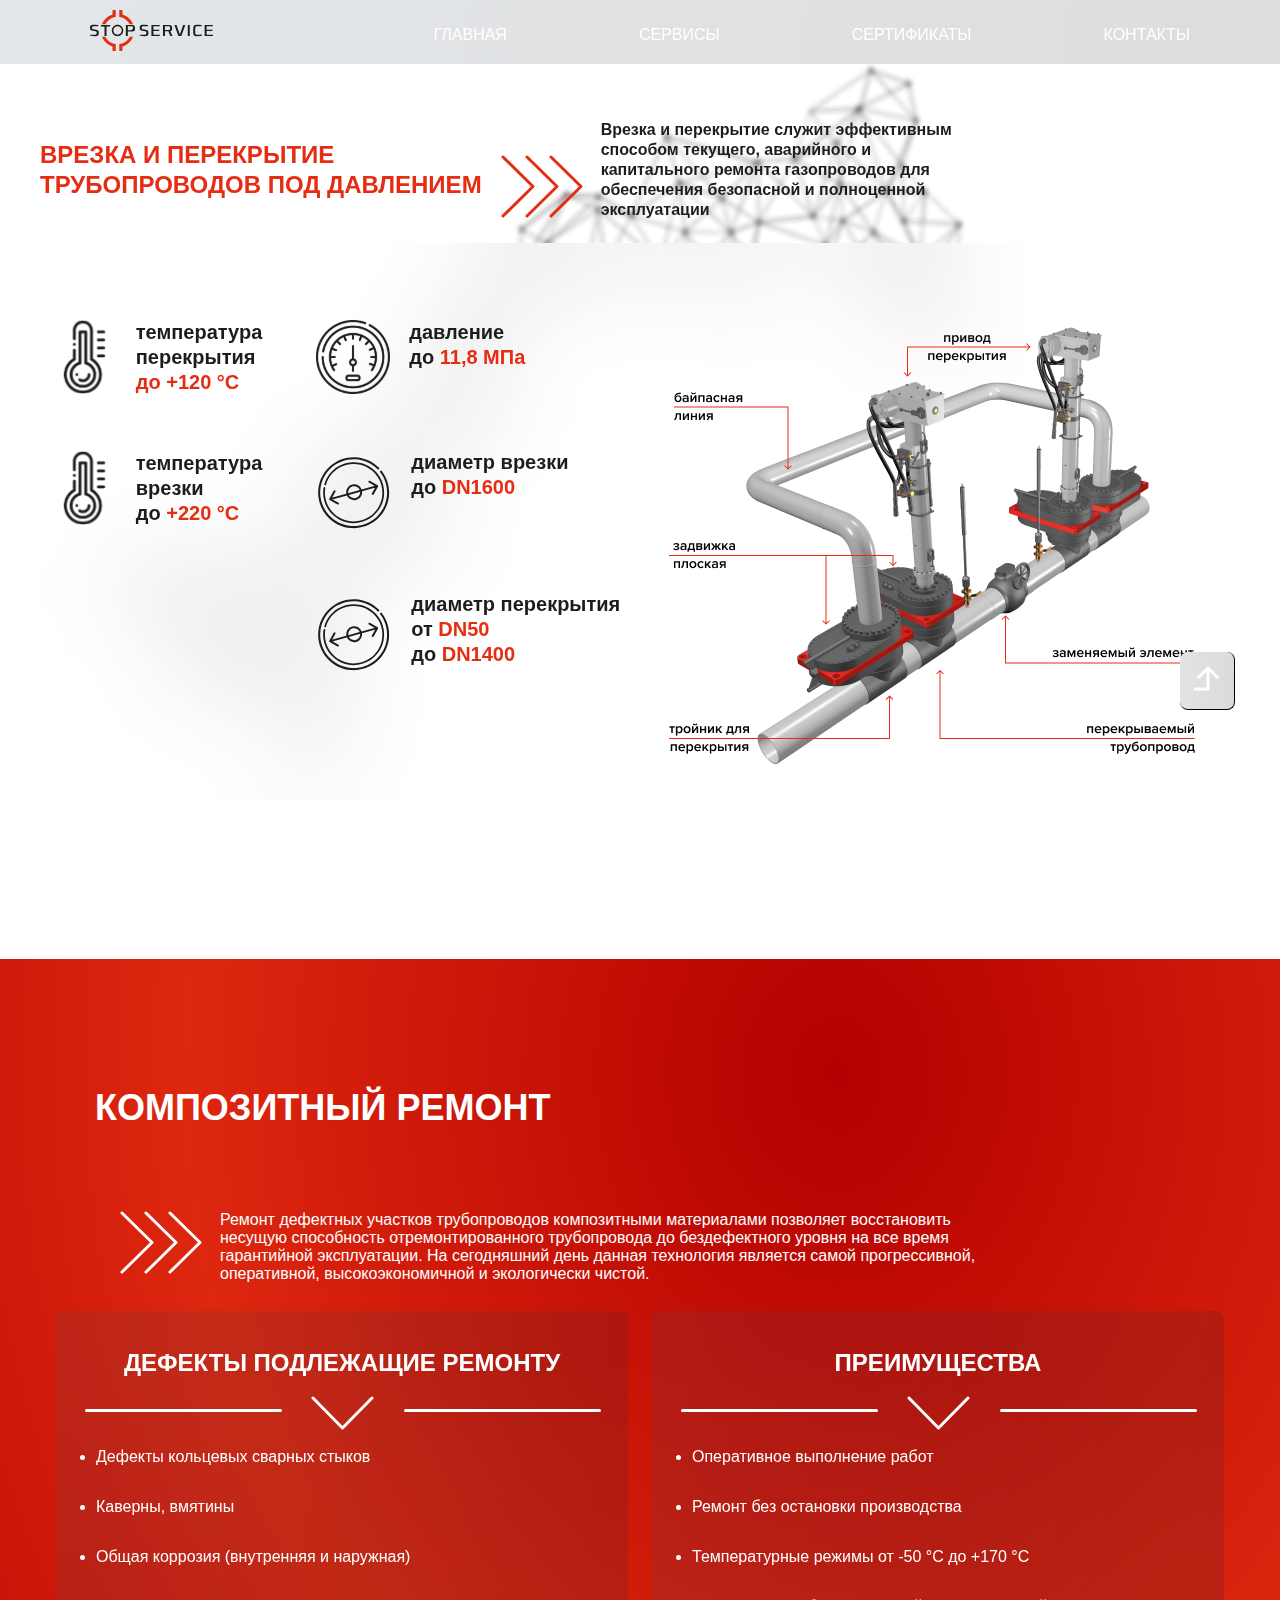
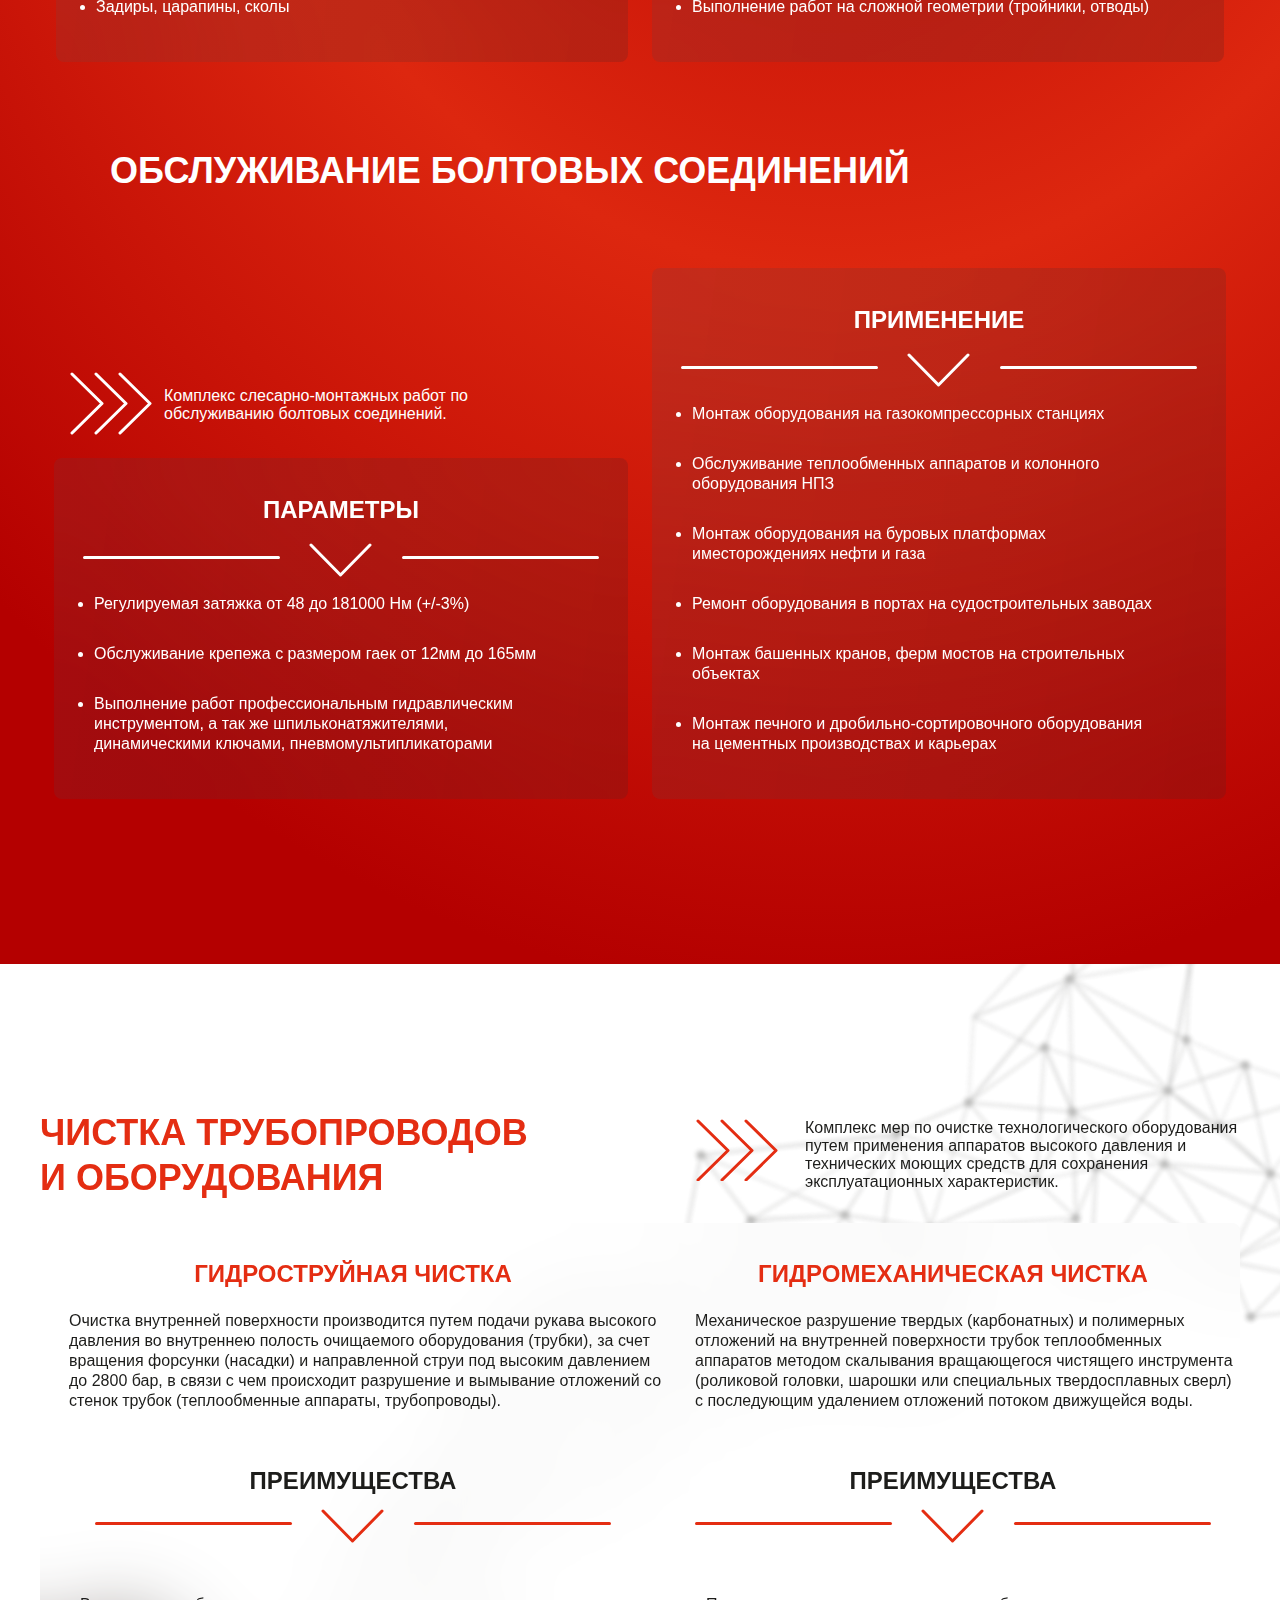
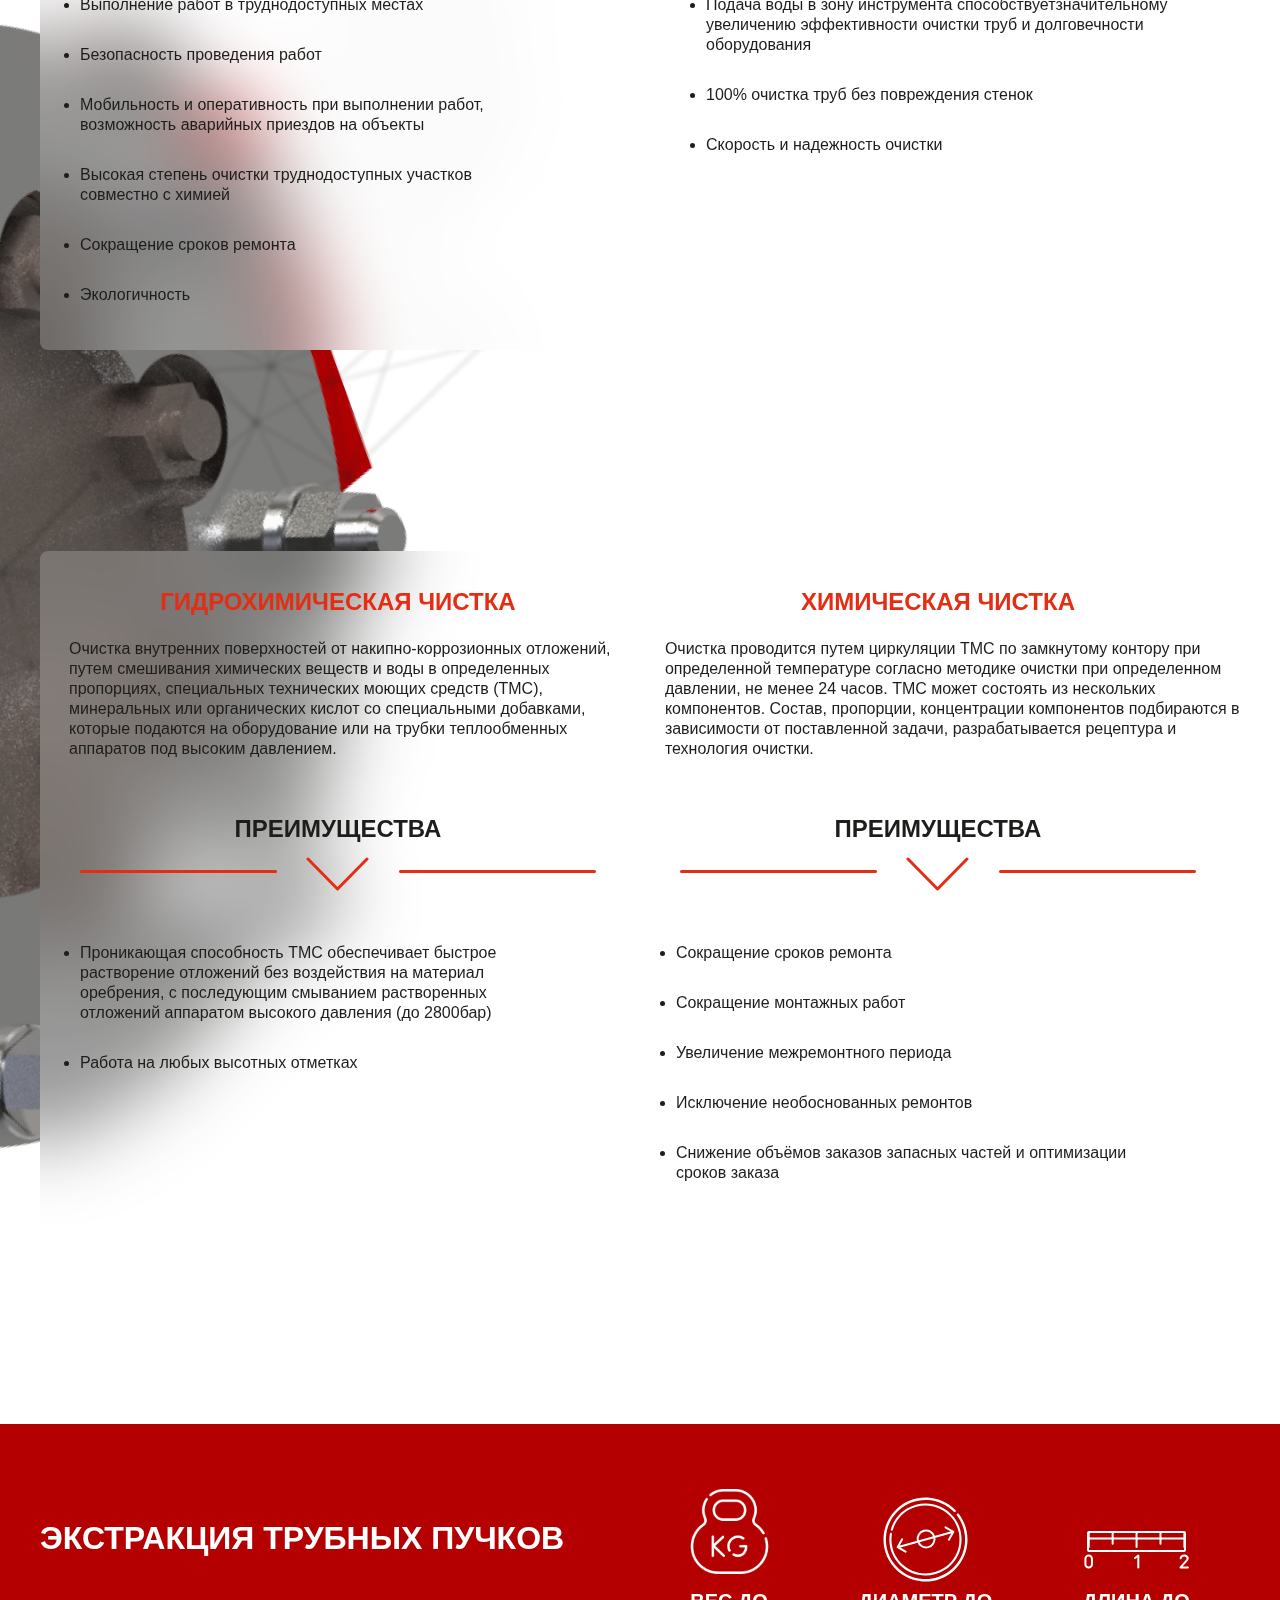
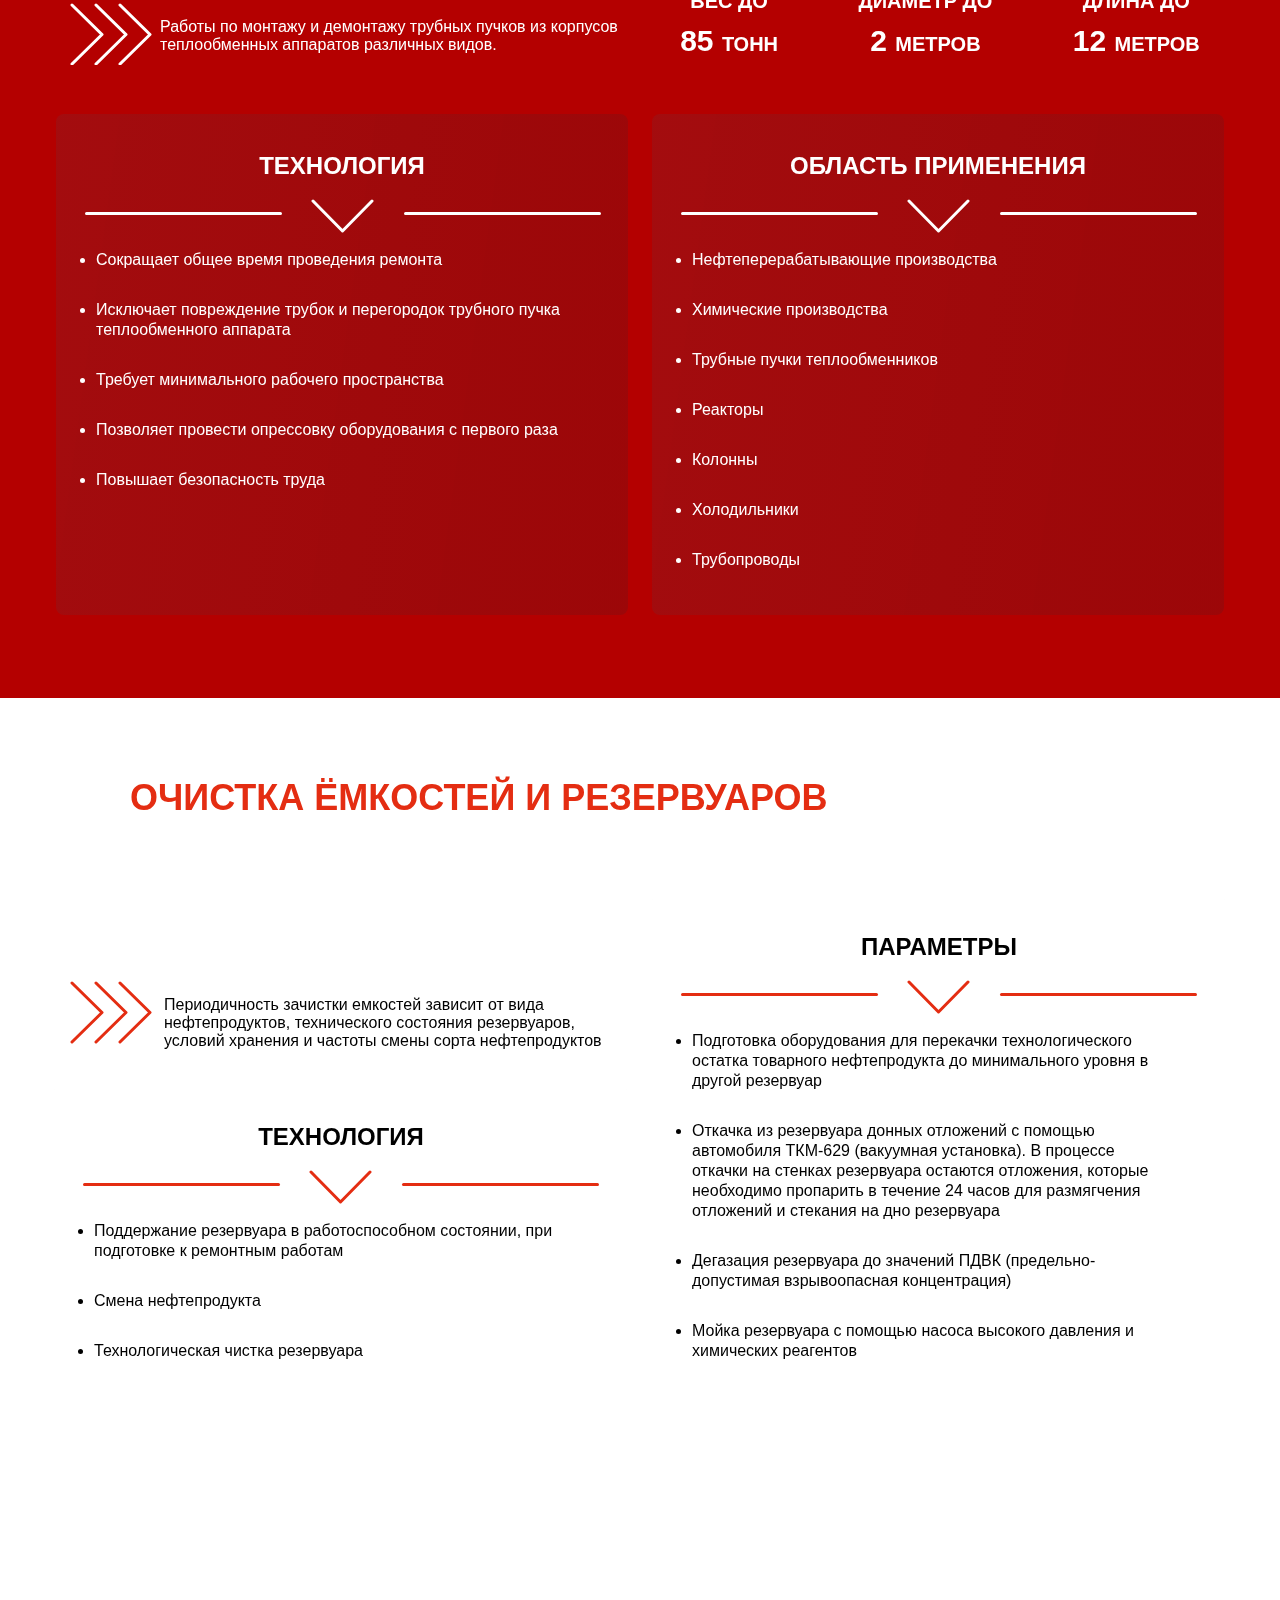
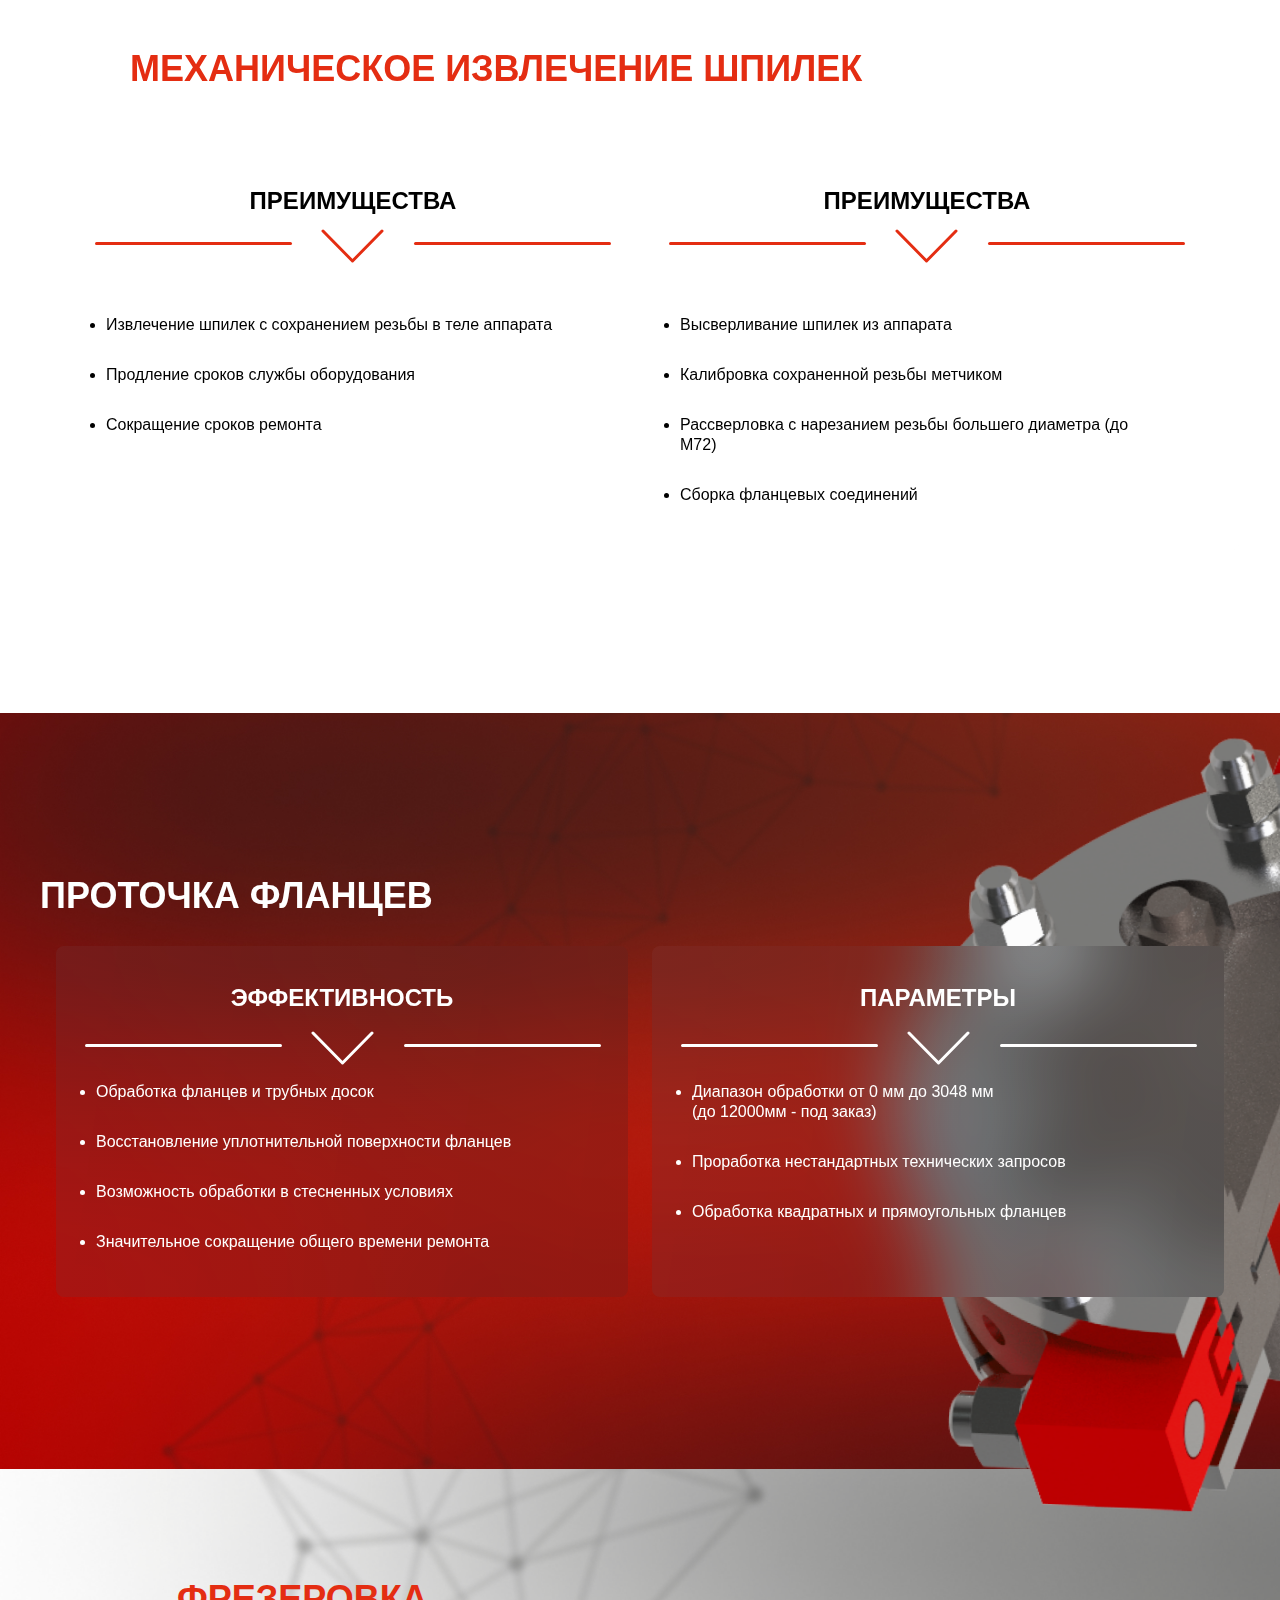
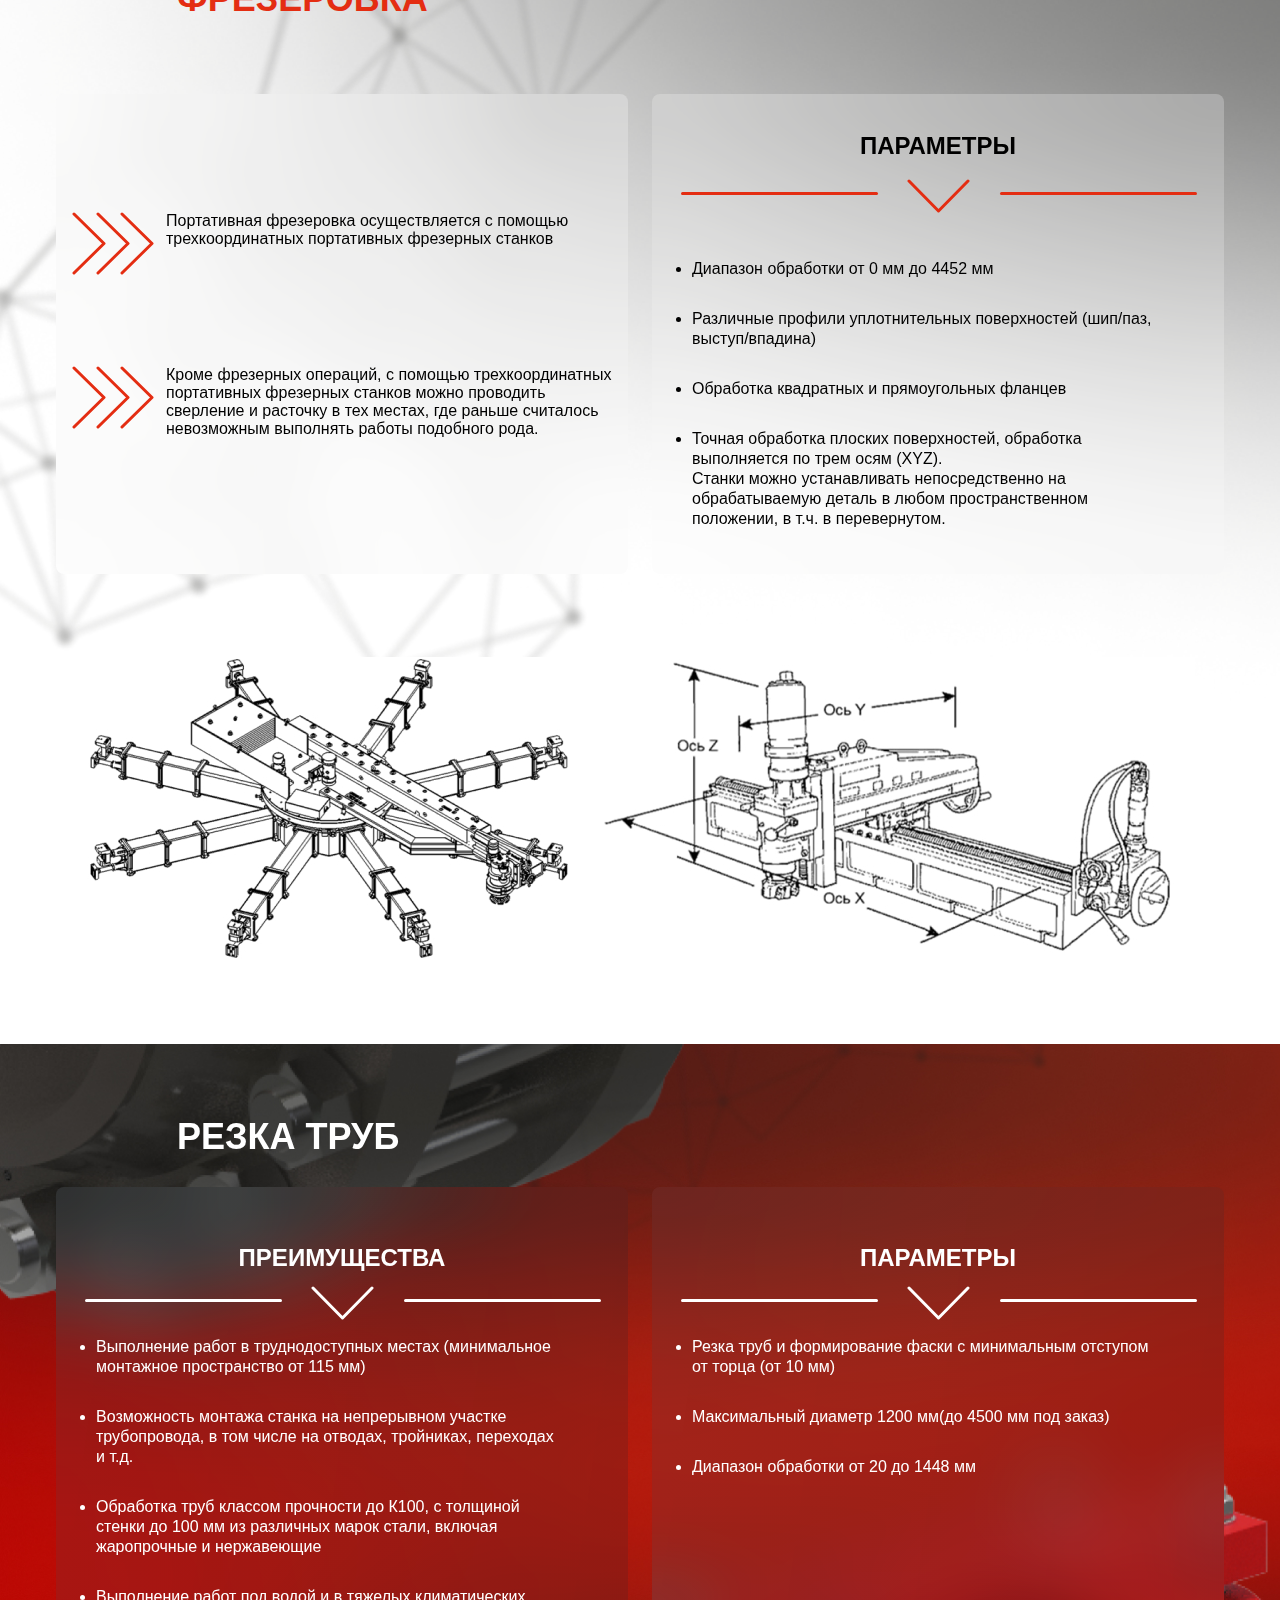
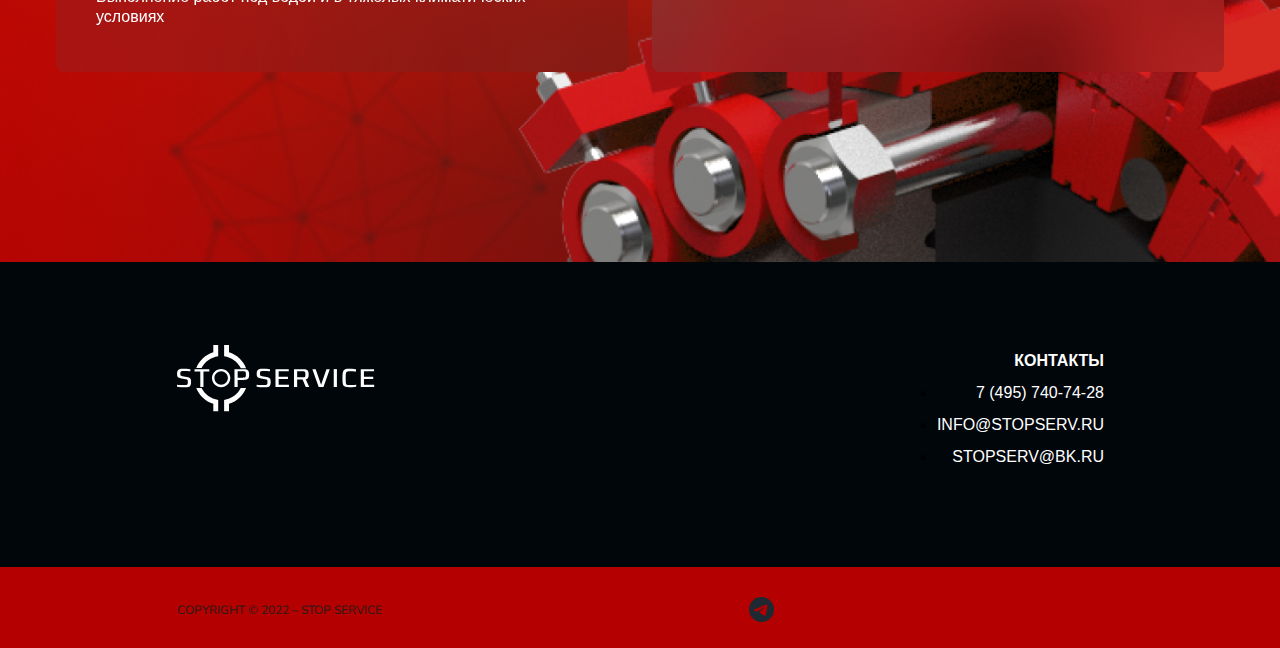
==== commit 603204d6: "Add files via upload" ====
--- a/services.html
+++ b/services.html
@@ -47,6 +47,7 @@
 
   </header>
 
+  <img class="stop-service__logo-phone" src="./images/main-logo.svg" alt="logo">
   <main class="main">
 
     <section class="overlap">
@@ -307,6 +308,222 @@
       </div>
     </section>
 
+    <div class="cleaning__content-item phone__content">
+      <div class="cross-img">
+        <img src="./images/cross.svg" alt="cross" class="cross">
+      </div>
+
+      <h6 class="content__item-title">
+        ГИДРОСТРУЙНАЯ чистка
+      </h6>
+      <p class="content__item-text">
+        Очистка внутренней поверхности производится путем подачи рукава высокого давления во внутреннею полость
+        очищаемого
+        оборудования (трубки), за счет вращения форсунки (насадки)
+        и направленной струи под высоким давлением до 2800 бар, в связи с чем происходит разрушение и вымывание
+        отложений
+        со стенок трубок (теплообменные аппараты, трубопроводы).
+      </p>
+    
+      <h6 class="content__title ">
+        ПРЕИМУЩЕСТВА
+      </h6>
+    
+      <div class="content__img">
+        <img src="./images/line-arrow-orange.svg" alt="">
+      </div>
+    
+      <ul class="content__list">
+        <li class="content__list-item">
+          <p class="content__list-text">
+            Выполнение работ в труднодоступных местах
+          </p>
+        </li>
+        <li class="content__list-item">
+          <p class="content__list-text">
+            Безопасность проведения работ
+          </p>
+        </li>
+    
+        <li class="content__list-item">
+          <p class="content__list-text">
+            Мобильность и оперативность при выполнении работ, возможность аварийных приездов на объекты
+          </p>
+        </li>
+    
+        <li class="content__list-item">
+          <p class="content__list-text">
+            Высокая степень очистки труднодоступных участков совместно с химией
+          </p>
+        </li>
+    
+        <li class="content__list-item">
+          <p class="content__list-text">
+            Сокращение сроков ремонта
+          </p>
+        </li>
+    
+        <li class="content__list-item">
+          <p class="content__list-text">
+            Экологичность
+          </p>
+        </li>
+      </ul>
+    </div>
+
+    <div class="cleaning__content-item phone__content">
+
+      <div class="cross-img">
+        <img src="./images/cross.svg" alt="" class="cross">
+      </div>
+
+      <h6 class="content__item-title">
+        ГИДРОМЕХАНИЧЕСКАЯ чистка
+      </h6>
+
+      <p class="content__item-text">
+        Механическое разрушение твердых (карбонатных)
+        и полимерных отложений на внутренней поверхности трубок теплообменных аппаратов методом скалывания
+        вращающегося
+        чистящего инструмента (роликовой головки, шарошки
+        или специальных твердосплавных сверл) с последующим удалением отложений потоком движущейся воды.
+      </p>
+    
+      <h6 class="content__title">
+        ПРЕИМУЩЕСТВА
+      </h6>
+    
+      <div class="content__img">
+        <img src="./images/line-arrow-orange.svg" alt="">
+      </div>
+    
+      <ul class="content__list">
+    
+        <li class="content__list-item">
+          <p class="content__list-text">
+            Подача воды в зону инструмента способствуетзначительному увеличению эффективности очистки труб и
+            долговечности
+            оборудования
+          </p>
+        </li>
+    
+        <li class="content__list-item">
+          <p class="content__list-text">
+            100% очистка труб без повреждения стенок
+          </p>
+        </li>
+    
+        <li class="content__list-item">
+          <p class="content__list-text">
+            Скорость и надежность очистки
+          </p>
+        </li>
+      </ul>
+    </div>
+
+    <div class="cleaning__content-item phone__content">
+      <div class="cross-img">
+        <img src="./images/cross.svg" alt="cross" class="cross">
+      </div>
+      <h6 class="content__item-title">
+        ГИДРОХИМИЧЕСКАЯ чистка
+      </h6>
+      <p class="content__item-text">
+        Очистка внутренних поверхностей от накипно-коррозионных отложений, путем смешивания химических веществ и
+        воды в
+        определенных пропорциях, специальных технических моющих средств (ТМС), минеральных или органических
+        кислот со
+        специальными добавками, которые подаются на оборудование
+        или на трубки теплообменных аппаратов под высоким давлением.
+      </p>
+
+    
+      <h6 class="content__title ">
+        ПРЕИМУЩЕСТВА
+      </h6>
+    
+      <div class="content__img">
+        <img src="./images/line-arrow-orange.svg" alt="">
+      </div>
+    
+      <ul class="content__list">
+        <li class="content__list-item">
+          <p class="content__list-text">
+            Проникающая способность ТМС обеспечивает быстрое растворение отложений без воздействия на материал
+            оребрения, с
+            последующим смыванием растворенных отложений аппаратом высокого давления (до 2800бар)
+          </p>
+        </li>
+        <li class="content__list-item">
+          <p class="content__list-text">
+            Работа на любых высотных отметках
+          </p>
+        </li>
+    
+      </ul>
+    </div>
+
+    <div class="cleaning__content-item phone__content">
+
+      <div class="cross-img">
+        <img src="./images/cross.svg" alt="" class="cross">
+      </div>
+
+      <h6 class="content__item-title">
+        ХИМИЧЕСКАЯ чистка
+      </h6>
+      <p class="content__item-text">
+        Очистка проводится путем циркуляции ТМС по замкнутому контору при определенной температуре согласно
+        методике очистки при
+        определенном давлении, не менее 24 часов.
+        ТМС может состоять из нескольких компонентов. <br> <br> Состав, пропорции, концентрации компонентов подбираются в
+        зависимости от
+        поставленной задачи, разрабатывается рецептура и технология очистки.
+      </p>
+    
+      <h6 class="content__title">
+        ПРЕИМУЩЕСТВА
+      </h6>
+    
+      <div class="content__img">
+        <img src="./images/arrow-orange-phone.svg" alt="">
+      </div>
+    
+      <ul class="content__list">
+    
+        <li class="content__list-item">
+          <p class="content__list-text">
+            Сокращение сроков ремонта
+          </p>
+        </li>
+    
+        <li class="content__list-item">
+          <p class="content__list-text">
+            Сокращение монтажных работ
+          </p>
+        </li>
+    
+        <li class="content__list-item">
+          <p class="content__list-text">
+            Увеличение межремонтного периода
+          </p>
+        </li>
+    
+        <li class="content__list-item">
+          <p class="content__list-text">
+            Исключение необоснованных ремонтов
+          </p>
+        </li>
+    
+        <li class="content__list-item">
+          <p class="content__list-text">
+            Снижение объёмов заказов запасных частей и оптимизации сроков заказа
+          </p>
+        </li>
+    
+      </ul>
+    
+    </div>
 
     <section class="cleaning">
 
@@ -329,9 +546,26 @@
             </p>
           </div>
 
-          <div class="cleaning__content">
+          <div class="cleaning__phone-content">
+            <ul class="cleaning__phone-list">
+              <li class="cleaning__phone-item">
+                <a class="cleaning__phone-link" id="0">ГИДРОСТРУЙНАЯ чистка</a>
+              </li>
+              <li class="cleaning__phone-item">
+                <a class="cleaning__phone-link" id="1">ГИДРОМЕХАНИЧЕСКАЯ чистка</a>
+              </li>
+              <li class="cleaning__phone-item">
+                <a class="cleaning__phone-link" id="2">ГИДРОХИМИЧЕСКАЯ чистка</a>
+              </li>
+              <li class="cleaning__phone-item">
+                <a class="cleaning__phone-link" id="3">ХИМИЧЕСКАЯ чистка</a>
+              </li>
+            </ul>
+          </div>
+
+          <div class="cleaning__content cleaning__content--phone">
+
             <div class="cleaning__content-item">
-
               <h6 class="content__item-title">
                 ГИДРОСТРУЙНАЯ чистка
               </h6>
@@ -434,16 +668,12 @@
                     Скорость и надежность очистки
                   </p>
                 </li>
-
               </ul>
-
-            </div>
-
-
-
-          </div>
-
-          <div class="cleaning__content  cleaning__content--active">
+            </div>
+
+          </div>
+
+          <div class="cleaning__content cleaning__content--phone  cleaning__content--active">
 
             <div class="cleaning__content-item">
 
@@ -540,6 +770,7 @@
               </ul>
 
             </div>
+
           </div>
 
         </div>
@@ -592,7 +823,7 @@
               </div>
               <div class="extraction__parametrs">
                 <div class="extraction__parametrs-img">
-                  <img src="./images/extraction/extraction-3.svg" alt="">
+                  <img class="active" src="./images/extraction/extraction-3.svg" alt="">
                 </div>
                 <p class="extraction__parametrs-text">
                   ДЛИНА ДО <br>
@@ -805,89 +1036,166 @@
             </div>
           </div>
 
-          <h3 class="capacity__title title capacity__title--active">
-            МЕХАНИЧЕСКОЕ ИЗВЛЕЧЕНИЕ ШПИЛЕК
-          </h3>
-
-          <div class="cleaning__content cleaning__content--capacity">
-
-
-            <div class="cleaning__content-item">
-
-              <h6 class="content__title ">
-                ПРЕИМУЩЕСТВА
-              </h6>
-
-              <div class="content__img">
-                <img src="./images/line-arrow-orange.svg" alt="">
-              </div>
-
-              <ul class="content__list">
-                <li class="content__list-item">
-                  <p class="content__list-text">
-                    Извлечение шпилек с сохранением резьбы в теле аппарата
-                  </p>
-                </li>
-                <li class="content__list-item">
-                  <p class="content__list-text">
-                    Продление сроков службы оборудования
-                  </p>
-                </li>
-
-                <li class="content__list-item">
-                  <p class="content__list-text">
-                    Сокращение сроков ремонта
-                  </p>
-                </li>
-
-              </ul>
-            </div>
-
-            <div class="cleaning__content-item">
-
-              <h6 class="content__title">
-                ПРЕИМУЩЕСТВА
-              </h6>
-
-              <div class="content__img">
-                <div class="rep-img">
+
+          <div class="capacity__not-phone">
+            <h3 class="capacity__title title capacity__title--active">
+              МЕХАНИЧЕСКОЕ ИЗВЛЕЧЕНИЕ ШПИЛЕК
+            </h3>
+            
+            <div class="cleaning__content cleaning__content--capacity">
+              <div class="cleaning__content-item">
+                <h6 class="content__title ">
+                  ПРЕИМУЩЕСТВА
+                </h6>
+            
+                <div class="content__img">
                   <img src="./images/line-arrow-orange.svg" alt="">
                 </div>
-                
-              </div>
-
-              <ul class="content__list">
-
-                <li class="content__list-item">
-                  <p class="content__list-text">
-                    Высверливание шпилек из аппарата
-                  </p>
-                </li>
-
-                <li class="content__list-item">
-                  <p class="content__list-text">
-                    Калибровка сохраненной резьбы метчиком
-                  </p>
-                </li>
-
-                <li class="content__list-item">
-                  <p class="content__list-text">
-                    Рассверловка с нарезанием резьбы большего диаметра (до М72)
-                  </p>
-                </li>
-
-                <li class="content__list-item">
-                  <p class="content__list-text">
-                    Сборка фланцевых соединений
-                  </p>
-                </li>
-              </ul>
+            
+                <ul class="content__list">
+                  <li class="content__list-item">
+                    <p class="content__list-text">
+                      Извлечение шпилек с сохранением резьбы в теле аппарата
+                    </p>
+                  </li>
+                  <li class="content__list-item">
+                    <p class="content__list-text">
+                      Продление сроков службы оборудования
+                    </p>
+                  </li>
+            
+                  <li class="content__list-item">
+                    <p class="content__list-text">
+                      Сокращение сроков ремонта
+                    </p>
+                  </li>
+            
+                </ul>
+              </div>
+            
+              <div class="cleaning__content-item">
+            
+                <h6 class="content__title">
+                  ПРЕИМУЩЕСТВА
+                </h6>
+            
+                <div class="content__img">
+                  <div class="rep-img">
+                    <img src="./images/line-arrow-orange.svg" alt="">
+                  </div>
+                </div>
+            
+                <ul class="content__list">
+            
+                  <li class="content__list-item">
+                    <p class="content__list-text">
+                      Высверливание шпилек из аппарата
+                    </p>
+                  </li>
+            
+                  <li class="content__list-item">
+                    <p class="content__list-text">
+                      Калибровка сохраненной резьбы метчиком
+                    </p>
+                  </li>
+            
+                  <li class="content__list-item">
+                    <p class="content__list-text">
+                      Рассверловка с нарезанием резьбы большего диаметра (до М72)
+                    </p>
+                  </li>
+            
+                  <li class="content__list-item">
+                    <p class="content__list-text">
+                      Сборка фланцевых соединений
+                    </p>
+                  </li>
+                </ul>
+              </div>
             </div>
           </div>
         </div>
       </div>
-
     </section>
+
+    <div class="capacity__phone-bg">
+      <div class="container">
+        <h3 class="capacity__title title capacity__title--active">
+          МЕХАНИЧЕСКОЕ ИЗВЛЕЧЕНИЕ ШПИЛЕК
+        </h3>
+        <div class="cleaning__content cleaning__content--capacity">
+          <div class="cleaning__content-item phone-vers">
+            <h6 class="content__title ">
+              ПРЕИМУЩЕСТВА
+            </h6>
+    
+            <div class="content__img">
+              <img src="./images/arrow-white-phone.svg" alt="">
+            </div>
+    
+            <ul class="content__list">
+              <li class="content__list-item">
+                <p class="content__list-text">
+                  Извлечение шпилек с сохранением резьбы в теле аппарата
+                </p>
+              </li>
+              <li class="content__list-item">
+                <p class="content__list-text">
+                  Продление сроков службы оборудования
+                </p>
+              </li>
+    
+              <li class="content__list-item">
+                <p class="content__list-text">
+                  Сокращение сроков ремонта
+                </p>
+              </li>
+    
+            </ul>
+          </div>
+    
+          <div class="cleaning__content-item phone-vers">
+    
+            <h6 class="content__title">
+              ПРЕИМУЩЕСТВА
+            </h6>
+    
+            <div class="content__img">
+        
+                <img src="./images/arrow-white-phone.svg" alt="">
+    
+            </div>
+    
+            <ul class="content__list">
+    
+              <li class="content__list-item">
+                <p class="content__list-text">
+                  Высверливание шпилек из аппарата
+                </p>
+              </li>
+    
+              <li class="content__list-item">
+                <p class="content__list-text">
+                  Калибровка сохраненной резьбы метчиком
+                </p>
+              </li>
+    
+              <li class="content__list-item">
+                <p class="content__list-text">
+                  Рассверловка с нарезанием резьбы большего диаметра (до М72)
+                </p>
+              </li>
+    
+              <li class="content__list-item">
+                <p class="content__list-text">
+                  Сборка фланцевых соединений
+                </p>
+              </li>
+            </ul>
+          </div>
+        </div>
+      </div>
+    </div>
 
     <section class="flanges">
       <div class="milling-img">
@@ -907,7 +1215,8 @@
               </h3>
 
               <div class="rep-img">
-                <img class="repair__img" src="./images/repair-img.svg" alt="repair-img">
+                <img class="repair__img flang" src="./images/repair-img.svg" alt="repair-img">
+                <img class="repair__img-phone" src="./images/arrow-orange-phone.svg" alt="repair-img">
               </div>
 
               <ul class="repair__list">
@@ -942,7 +1251,8 @@
               </h3>
 
               <div class="rep-img">
-                <img class="repair__img" src="./images/repair-img.svg" alt="repair-img">
+                <img class="repair__img flang" src="./images/repair-img.svg" alt="repair-img">
+                <img class="repair__img-phone" src="./images/arrow-orange-phone.svg" alt="repair-img">
               </div>
 
 
--- a/css/style.css
+++ b/css/style.css
@@ -0,0 +1,3744 @@
+*,
+*::before,
+*::after {
+  -webkit-box-sizing: border-box;
+          box-sizing: border-box;
+}
+
+.main {
+  position: relative;
+}
+
+@font-face {
+  font-family: "Proxima Nova";
+  src: url("../fonts/proximanova_regular.woff2") format("woff2");
+  font-style: normal;
+  font-weight: normal;
+  font-display: swap;
+}
+
+@font-face {
+  font-family: "Proxima Nova";
+  src: url("../fonts/proximanova_bold.woff2") format("woff2");
+  font-style: normal;
+  font-weight: 700;
+  font-display: swap;
+}
+
+@font-face {
+  font-family: "Proxima Nova";
+  src: url("../fonts/proximanova_black.woff2") format("woff2");
+  font-style: normal;
+  font-weight: 900;
+  font-display: swap;
+}
+
+body {
+  font-family: "Proxima Nova", sans-serif;
+  font-weight: 400;
+  font-size: 16px;
+}
+
+.container {
+  max-width: 1220px;
+  padding: 0 10px;
+  margin: auto;
+}
+
+.detail {
+  display: -webkit-box;
+  display: -ms-flexbox;
+  display: flex;
+  position: absolute;
+  top: 20%;
+  left: -35px;
+  z-index: 1;
+  -o-object-fit: cover;
+     object-fit: cover;
+}
+
+.detail__img {
+  -webkit-filter: blur(10px);
+          filter: blur(10px);
+  -webkit-transition: -webkit-filter 0.3s ease-in;
+  transition: -webkit-filter 0.3s ease-in;
+  transition: filter 0.3s ease-in;
+  transition: filter 0.3s ease-in, -webkit-filter 0.3s ease-in;
+}
+
+.detail__img:hover {
+  -webkit-filter: blur(0px);
+          filter: blur(0px);
+}
+
+.arrow {
+  right: 45px;
+  bottom: 190px;
+  z-index: 20;
+  position: fixed;
+  background: linear-gradient(97.72deg, rgba(66, 86, 103, 0.14) 0%, rgba(32, 41, 50, 0.16) 100%);
+  border: 1px solid #000;
+  border-top: none;
+  border-left: none;
+  -webkit-backdrop-filter: blur(40px);
+          backdrop-filter: blur(40px);
+  border-radius: 8px;
+  cursor: pointer;
+}
+
+.arrow__img {
+  padding: 14px;
+}
+
+.link {
+  color: #ffffff;
+  font-weight: 500;
+  font-size: 16px;
+  line-height: 19px;
+  font-family: "Proxima Nova", sans-serif;
+}
+
+.title {
+  font-weight: 900;
+  font-size: 36px;
+  line-height: 44px;
+}
+
+.toggle-sidebar {
+  display: none;
+  z-index: 1;
+  border: none;
+  -webkit-box-align: center;
+      -ms-flex-align: center;
+          align-items: center;
+  -webkit-box-pack: center;
+      -ms-flex-pack: center;
+          justify-content: center;
+}
+
+.burger {
+  display: none;
+  padding: 5px;
+  position: fixed;
+  z-index: 50;
+  right: 5%;
+  top: 10%;
+  background: linear-gradient(97.72deg, rgba(66, 86, 103, 0.14) 0%, rgba(32, 41, 50, 0.16) 100%);
+  -webkit-backdrop-filter: blur(40px);
+          backdrop-filter: blur(40px);
+  border-radius: 8px;
+}
+
+.menu-icon {
+  position: relative;
+  width: 30px;
+  height: 5px;
+  background-color: #ffffff;
+  border-radius: 5px;
+}
+
+.menu-icon::before {
+  border-radius: 5px;
+  position: absolute;
+  left: 0;
+  top: -10px;
+  content: "";
+  width: 30px;
+  height: 5px;
+  background-color: #ffffff;
+  -webkit-transition: top 0.2s linear 0.2s, -webkit-transform 0.2s ease-in;
+  transition: top 0.2s linear 0.2s, -webkit-transform 0.2s ease-in;
+  transition: transform 0.2s ease-in, top 0.2s linear 0.2s;
+  transition: transform 0.2s ease-in, top 0.2s linear 0.2s, -webkit-transform 0.2s ease-in;
+}
+
+.menu-icon::after {
+  position: absolute;
+  left: 0;
+  top: 10px;
+  content: "";
+  width: 30px;
+  height: 5px;
+  background-color: #ffffff;
+  border-radius: 5px;
+  -webkit-transition: top 0.2s linear 0.2s, -webkit-transform 0.2s ease-in;
+  transition: top 0.2s linear 0.2s, -webkit-transform 0.2s ease-in;
+  transition: transform 0.2s ease-in, top 0.2s linear 0.2s;
+  transition: transform 0.2s ease-in, top 0.2s linear 0.2s, -webkit-transform 0.2s ease-in;
+}
+
+.menu-icon-wrapper {
+  width: 30px;
+  height: 30px;
+  display: -webkit-box;
+  display: -ms-flexbox;
+  display: flex;
+  -webkit-box-pack: justify;
+      -ms-flex-pack: justify;
+          justify-content: space-between;
+  -webkit-box-align: center;
+      -ms-flex-align: center;
+          align-items: center;
+}
+
+.menu-icon.menu-icon-active {
+  background-color: transparent;
+}
+
+.menu-icon.menu-icon-active::before {
+  -webkit-transform: rotate(45deg);
+          transform: rotate(45deg);
+  top: 0;
+  -webkit-transition: top 0.2s linear, -webkit-transform 0.2s ease-in 0.2s;
+  transition: top 0.2s linear, -webkit-transform 0.2s ease-in 0.2s;
+  transition: top 0.2s linear, transform 0.2s ease-in 0.2s;
+  transition: top 0.2s linear, transform 0.2s ease-in 0.2s, -webkit-transform 0.2s ease-in 0.2s;
+}
+
+.menu-icon.menu-icon-active::after {
+  -webkit-transform: rotate(-45deg);
+          transform: rotate(-45deg);
+  top: 0;
+  -webkit-transition: top 0.2s linear, -webkit-transform 0.2s ease-in 0.2s;
+  transition: top 0.2s linear, -webkit-transform 0.2s ease-in 0.2s;
+  transition: top 0.2s linear, transform 0.2s ease-in 0.2s;
+  transition: top 0.2s linear, transform 0.2s ease-in 0.2s, -webkit-transform 0.2s ease-in 0.2s;
+}
+
+.repair__img-phone {
+  display: none;
+}
+
+.stop-service__logo-phone {
+  display: none;
+  max-width: 123px;
+  padding: 42px 0 0 38px;
+}
+
+.phone-det {
+  display: none;
+  position: absolute;
+  bottom: -5%;
+  z-index: 0;
+  right: 0;
+}
+
+.main-bg {
+  background-image: url(../images/sert-bg.jpg);
+  background-size: cover;
+  background-repeat: no-repeat;
+  background-position: top;
+  position: relative;
+  padding-top: 138px;
+  background-position: 100% 2%;
+}
+
+.detail-sert {
+  position: absolute;
+  top: 23%;
+  z-index: 0;
+}
+
+.certification__inner {
+  padding: 0 0 153px 137px;
+}
+
+.certification__title {
+  max-width: 600px;
+  text-transform: uppercase;
+  padding-bottom: 26px;
+  color: #e42d12;
+}
+
+.certification__images {
+  background: linear-gradient(97.72deg, rgba(255, 255, 255, 0.2) 0%, rgba(255, 255, 255, 0.2) 100%);
+  -webkit-backdrop-filter: blur(40px);
+          backdrop-filter: blur(40px);
+  border-radius: 8px;
+  max-width: 1169px;
+  padding: 69px 31px 30px 29px;
+}
+
+.images__inner {
+  display: -ms-grid;
+  display: grid;
+  -ms-grid-columns: (1fr)[4];
+      grid-template-columns: repeat(4, 1fr);
+  grid-gap: 30px;
+}
+
+.images__inner.active {
+  display: none;
+}
+
+.certification-popup {
+  position: relative;
+  display: none;
+}
+
+.certification-popup.active {
+  display: block;
+}
+
+.certification__img:hover {
+  cursor: pointer;
+}
+
+.certification-popup__img {
+  max-width: 100%;
+}
+
+.popup-btn {
+  opacity: 0;
+  width: 100%;
+  top: 0;
+  position: absolute;
+  display: -webkit-box;
+  display: -ms-flexbox;
+  display: flex;
+  -webkit-box-pack: justify;
+      -ms-flex-pack: justify;
+          justify-content: space-between;
+  height: 100%;
+}
+
+.popup-button {
+  width: 33%;
+  height: 100%;
+}
+
+.phone-sert__inner {
+  display: none;
+  margin: 26px 0;
+}
+
+.phone-sert__inner.active {
+  display: none;
+}
+
+.phone-sert__inner-item {
+  margin: 0 50px 26px 70px;
+  position: relative;
+  line-height: 125%;
+}
+
+.phone-sert__inner-item::before {
+  content: "";
+  position: absolute;
+  background-image: url(../images/arrow-orange.svg);
+  width: 23px;
+  top: 2px;
+  height: 18px;
+  left: -35px;
+  background-size: cover;
+}
+
+.certification-popup__img {
+  padding-top: 30px;
+}
+
+.cross {
+  display: none;
+}
+
+.pipe {
+  color: #FFFFFF;
+  background-image: url(../images/pipe-bg.jpg);
+  background-size: cover;
+  background-repeat: no-repeat;
+}
+
+.pipe__title {
+  padding: 71px 0 0 137px;
+  text-transform: uppercase;
+}
+
+.pipe__innner {
+  padding-bottom: 190px;
+}
+
+.milling__parameters-title {
+  text-align: center;
+  text-transform: uppercase;
+  padding: 56px 0 13px 0;
+  font-weight: 900;
+  font-size: 24px;
+  line-height: 125%;
+}
+
+.milling {
+  background-image: url(../images/milling-bg.png);
+  background-position: left top;
+  background-size: cover;
+  background-repeat: no-repeat;
+  position: relative;
+  z-index: -2;
+}
+
+.milling-img {
+  position: absolute;
+  right: 0;
+  top: -250px;
+  z-index: -1;
+}
+
+.milling__inner {
+  padding-top: 108px;
+}
+
+.milling__title {
+  padding-left: 137px;
+  margin-bottom: 45px;
+  text-transform: uppercase;
+  color: #e42d12;
+}
+
+.milling__parameters-item {
+  background: linear-gradient(97.72deg, rgba(255, 255, 255, 0.2) 0%, rgba(255, 255, 255, 0.2) 100%);
+  -webkit-backdrop-filter: blur(40px);
+          backdrop-filter: blur(40px);
+  border-radius: 8px;
+  margin-top: 28px;
+  max-width: 572px;
+}
+
+.milling__text {
+  margin-left: 110px;
+  position: relative;
+  padding-top: 118px;
+  position: relative;
+}
+
+.milling__text::before {
+  content: "";
+  background-image: url(../images/arrow-orange.svg);
+  width: 85px;
+  height: 68px;
+  background-repeat: no-repeat;
+  position: absolute;
+  left: -94px;
+}
+
+.milling__text:nth-last-child(-n + 1) {
+  padding-bottom: 110px;
+}
+
+.repair__list--active {
+  padding-top: 29px;
+}
+
+.milling__images {
+  display: -webkit-box;
+  display: -ms-flexbox;
+  display: flex;
+  -webkit-box-pack: center;
+      -ms-flex-pack: center;
+          justify-content: center;
+  padding: 83px 0 70px 137px;
+  grid-template: 24px;
+}
+
+.flanges {
+  background-image: url(../images/flanec-bg.jpg);
+  background-size: cover;
+  background-position: 0% 100%;
+  background-repeat: no-repeat;
+  color: #FFFFFF;
+  position: relative;
+  z-index: -1;
+}
+
+.flanges__inner {
+  padding-bottom: 172px;
+}
+
+.flanges__title {
+  padding-top: 160px;
+  font-weight: 900;
+  font-size: 36px;
+  line-height: 125%;
+  text-transform: uppercase;
+}
+
+.capacity {
+  background-image: url(../images/capacity-bg.jpg);
+  background-size: cover;
+  background-repeat: no-repeat;
+  padding-bottom: 163px;
+  background-position: 100% 100%;
+}
+
+.capacity-img {
+  position: absolute;
+  bottom: 25%;
+}
+
+.cleaning__content-item.phone-vers {
+  background: linear-gradient(97.72deg, rgba(66, 86, 103, 0.14) 0%, rgba(32, 41, 50, 0.16) 100%);
+  -webkit-backdrop-filter: blur(40px);
+          backdrop-filter: blur(40px);
+  border-radius: 8px;
+  margin-top: 18px;
+}
+
+.capacity__title {
+  padding: 77px 0 40px 0;
+  margin-left: 90px;
+  font-weight: 900;
+  font-size: 36px;
+  line-height: 125%;
+  text-transform: uppercase;
+  color: #e42d12;
+}
+
+.capacity__text {
+  margin-left: 110px;
+  position: relative;
+  max-width: 447px;
+}
+
+.capacity__text::before {
+  content: "";
+  background-image: url(../images/arrow-orange.svg);
+  width: 85px;
+  height: 68px;
+  background-repeat: no-repeat;
+  position: absolute;
+  left: -94px;
+  top: -15px;
+}
+
+.capacity__content {
+  margin-top: 35px;
+  background: linear-gradient(97.72deg, rgba(255, 255, 255, 0.2) 0%, rgba(255, 255, 255, 0.2) 100%);
+  -webkit-backdrop-filter: blur(40px);
+          backdrop-filter: blur(40px);
+  border-radius: 8px;
+  padding-bottom: 163px;
+}
+
+.cleaning__content--capacity {
+  -webkit-box-pack: center;
+      -ms-flex-pack: center;
+          justify-content: center;
+}
+
+.capacity__phone-bg {
+  display: none;
+  padding: 39px 21px 89px 21px;
+}
+
+.extraction {
+  background: #b40000;
+  background-image: url(../images/extraction-shadow.png);
+  background-repeat: no-repeat;
+  background-position: left;
+  color: #fff;
+  z-index: 0;
+}
+
+.extractions-img {
+  position: absolute;
+  right: 0;
+  top: 49%;
+}
+
+.extractions-img img {
+  height: 800px;
+}
+
+.extraction__inner {
+  padding-bottom: 83px;
+}
+
+.extraction__top {
+  display: -webkit-box;
+  display: -ms-flexbox;
+  display: flex;
+  -webkit-box-pack: center;
+      -ms-flex-pack: center;
+          justify-content: center;
+}
+
+.extraction__item {
+  min-width: 50%;
+}
+
+.extraction__item--active {
+  display: -webkit-box;
+  display: -ms-flexbox;
+  display: flex;
+  text-align: center;
+  -webkit-box-align: end;
+      -ms-flex-align: end;
+          align-items: flex-end;
+  -ms-flex-pack: distribute;
+      justify-content: space-around;
+}
+
+.extraction__title {
+  padding-top: 94px;
+  max-width: 600px;
+  font-weight: 900;
+  font-size: 32px;
+  line-height: 125%;
+  text-transform: uppercase;
+}
+
+.extraction__text {
+  max-width: 494px;
+  padding-top: 60px;
+  margin-left: 120px;
+  position: relative;
+}
+
+.extraction__text::before {
+  content: "";
+  position: absolute;
+  left: -90px;
+  top: 45px;
+  width: 85px;
+  height: 62px;
+  background-image: url(../images/arrow-repair.svg);
+  background-repeat: no-repeat;
+}
+
+.extraction__parametrs-img {
+  height: 102px;
+}
+
+.extraction__parametrs-text {
+  font-weight: 900;
+  font-size: 20px;
+  line-height: 100%;
+  text-align: center;
+  text-transform: uppercase;
+}
+
+.extraction-span {
+  padding-top: 20px;
+  font-weight: 900;
+  font-size: 20px;
+  line-height: 100%;
+  text-align: center;
+  text-transform: uppercase;
+}
+
+.extraction-span span {
+  font-size: 30px;
+}
+
+.repair__parameters--extraction {
+  margin-top: 32px;
+}
+
+.extraction-bg {
+  position: absolute;
+  bottom: 51.5%;
+  right: 0;
+  z-index: 0;
+}
+
+.cleaning {
+  background-image: url(../images/cleaning-bg.png);
+  background-size: cover;
+  background-repeat: no-repeat;
+  background-position: 100% 70%;
+  z-index: 2;
+  color: #1d1d1b;
+}
+
+.cleaning__inner {
+  padding: 146px 0 0 0;
+}
+
+.cleaning__top {
+  display: -webkit-box;
+  display: -ms-flexbox;
+  display: flex;
+  -webkit-box-align: center;
+      -ms-flex-align: center;
+          align-items: center;
+  -webkit-box-pack: justify;
+      -ms-flex-pack: justify;
+          justify-content: space-between;
+  padding-bottom: 23px;
+}
+
+.cleaning__title {
+  text-transform: uppercase;
+  color: #e42d12;
+  max-width: 624px;
+  font-weight: 900;
+  font-size: 36px;
+  line-height: 125%;
+  text-transform: uppercase;
+}
+
+.cleaning__text {
+  max-width: 464px;
+  padding-left: 29px;
+  position: relative;
+}
+
+.cleaning__text::after {
+  content: "";
+  background-image: url(../images/arrow-orange.svg);
+  width: 82px;
+  height: 62px;
+  background-repeat: no-repeat;
+  top: 0;
+  left: -80px;
+  position: absolute;
+}
+
+.cleaning__content {
+  z-index: 5;
+  background: linear-gradient(97.72deg, rgba(255, 255, 255, 0.2) 0%, rgba(255, 255, 255, 0.2) 100%);
+  -webkit-backdrop-filter: blur(40px);
+          backdrop-filter: blur(40px);
+  border-radius: 8px;
+  display: -webkit-box;
+  display: -ms-flexbox;
+  display: flex;
+}
+
+.content__item-title {
+  font-size: 24px;
+  text-transform: uppercase;
+  text-align: center;
+  font-weight: 900;
+  color: #e42d12;
+  padding: 37px 0 23px 0;
+}
+
+.content__item-text {
+  padding-left: 29px;
+  line-height: 20px;
+}
+
+.content__title {
+  padding-top: 55px;
+  padding-bottom: 13px;
+  font-weight: 900;
+  font-size: 24px;
+  line-height: 125%;
+  text-align: center;
+  text-transform: uppercase;
+}
+
+.content__img {
+  text-align: center;
+  padding: 0 29px 13px 29px;
+}
+
+.content__list {
+  padding-bottom: 15px;
+  padding-top: 35px;
+  max-width: 516px;
+}
+
+.content__list-text {
+  line-height: 125%;
+  padding-bottom: 30px;
+  width: 470px;
+}
+
+.cleaning__content--active {
+  margin-top: 201px;
+  padding-bottom: 116px;
+}
+
+.cross-img {
+  width: 100%;
+  position: relative;
+}
+
+.cross {
+  position: absolute;
+  right: 0;
+  top: 0;
+}
+
+.cleaning {
+  padding-bottom: 80px;
+}
+
+.cleaning__phone-content {
+  display: none;
+  margin-top: 20px;
+}
+
+.cleaning__phone-list {
+  padding: 29px 0 0 31px;
+  background: linear-gradient(97.72deg, rgba(255, 255, 255, 0.2) 0%, rgba(255, 255, 255, 0.2) 100%);
+  -webkit-backdrop-filter: blur(40px);
+          backdrop-filter: blur(40px);
+  border-radius: 8px;
+  list-style: none;
+}
+
+.cleaning__phone-item {
+  position: relative;
+  max-width: 320px;
+  padding-bottom: 27px;
+}
+
+.cleaning__phone-item::after {
+  content: "";
+  background-image: url(../images/arrow-orange.svg);
+  width: 26px;
+  height: 20px;
+  background-repeat: no-repeat;
+  background-size: cover;
+  right: -30px;
+  position: absolute;
+}
+
+.cleaning__phone-link {
+  text-transform: uppercase;
+  font-weight: 900;
+  line-height: 125%;
+  text-transform: uppercase;
+  color: #1d1d1b;
+}
+
+.phone__content {
+  display: none !important;
+}
+
+.repair {
+  background-color: #b40000;
+  color: #FFFFFF;
+  position: relative;
+  background: radial-gradient(97.32% 94.95% at 65.35% 7.19%, #B40000 0%, #DD270F 52.28%, #B40000 100%);
+  z-index: -1;
+}
+
+.repair-bg {
+  position: absolute;
+  top: -53%;
+  left: 0;
+  z-index: -1;
+}
+
+.repair__inner {
+  padding: 126px 0 0 0;
+}
+
+.repair__title {
+  padding-bottom: 81px;
+  margin-left: 55px;
+  font-weight: 900;
+  font-size: 36px;
+  line-height: 125%;
+}
+
+.repair__text {
+  width: 791px;
+  margin-left: 180px;
+  position: relative;
+}
+
+.repair__text::before {
+  content: "";
+  background-image: url(../images/arrow-repair.svg);
+  width: 85px;
+  height: 68px;
+  background-repeat: no-repeat;
+  position: absolute;
+  left: -100px;
+}
+
+.repair__parameters {
+  display: -webkit-box;
+  display: -ms-flexbox;
+  display: flex;
+  -webkit-box-pack: center;
+      -ms-flex-pack: center;
+          justify-content: center;
+  gap: 24px;
+}
+
+.repair__parameters-item {
+  background: linear-gradient(97.72deg, rgba(66, 86, 103, 0.14) 0%, rgba(32, 41, 50, 0.16) 100%);
+  -webkit-backdrop-filter: blur(40px);
+          backdrop-filter: blur(40px);
+  border-radius: 8px;
+  margin-top: 28px;
+  max-width: 572px;
+}
+
+.repair__parameters-title {
+  text-align: center;
+  text-transform: uppercase;
+  padding: 37px 0 18px 0;
+  font-weight: 900;
+  font-size: 24px;
+  line-height: 125%;
+}
+
+.repair__list-text {
+  line-height: 125%;
+  padding-bottom: 30px;
+  width: 470px;
+}
+
+.repair__img {
+  padding: 0 29px 13px 29px;
+}
+
+.repair__list {
+  padding-bottom: 15px;
+}
+
+.handing {
+  padding-bottom: 165px;
+  z-index: 10;
+}
+
+.handing__title {
+  padding: 86px 0 40px 0;
+  margin-left: 70px;
+  font-weight: 900;
+  font-size: 36px;
+  line-height: 125%;
+  text-transform: uppercase;
+}
+
+.handing__inner {
+  display: -webkit-box;
+  display: -ms-flexbox;
+  display: flex;
+  -webkit-box-pack: center;
+      -ms-flex-pack: center;
+          justify-content: center;
+  -webkit-box-align: end;
+      -ms-flex-align: end;
+          align-items: flex-end;
+  gap: 24px;
+}
+
+.handing__text {
+  max-width: 347px;
+  margin-left: 110px;
+  position: relative;
+}
+
+.handing__text::before {
+  content: "";
+  background-image: url(../images/arrow-repair.svg);
+  width: 85px;
+  height: 68px;
+  background-repeat: no-repeat;
+  position: absolute;
+  left: -94px;
+  top: -15px;
+}
+
+.handing__content {
+  margin-top: 35px;
+  background: linear-gradient(97.72deg, rgba(66, 86, 103, 0.14) 0%, rgba(32, 41, 50, 0.16) 100%);
+  -webkit-backdrop-filter: blur(40px);
+          backdrop-filter: blur(40px);
+  border-radius: 8px;
+}
+
+.repair-detail {
+  position: absolute;
+  right: 0;
+  top: 410px;
+  z-index: -1;
+}
+
+.overlap {
+  background-image: url(../images/overlap-bg.png);
+  padding: 120px 0 159px 0;
+  background-position: 25% 25%;
+  background-repeat: no-repeat;
+}
+
+.overlap-img {
+  position: absolute;
+  z-index: -1;
+  top: 437px;
+}
+
+.overlap__top {
+  display: -webkit-box;
+  display: -ms-flexbox;
+  display: flex;
+  -webkit-box-align: center;
+      -ms-flex-align: center;
+          align-items: center;
+}
+
+.overlap__title {
+  font-weight: 900;
+  font-size: 36px;
+  line-height: 125%;
+  text-transform: uppercase;
+  color: #e42d12;
+  padding-right: 119px;
+  position: relative;
+}
+
+.overlap__title::after {
+  content: "";
+  top: 15px;
+  right: 15px;
+  position: absolute;
+  width: 85px;
+  height: 65px;
+  background-repeat: no-repeat;
+  background-image: url(../images/arrow-orange.svg);
+}
+
+.overlap__text {
+  max-width: 372px;
+  font-weight: 600;
+  font-size: 16px;
+  line-height: 20px;
+  color: #1d1d1b;
+}
+
+.overlap__scheme {
+  margin-top: 23px;
+  display: -webkit-box;
+  display: -ms-flexbox;
+  display: flex;
+  -webkit-box-pack: center;
+      -ms-flex-pack: center;
+          justify-content: center;
+  background: linear-gradient(97.72deg, rgba(255, 255, 255, 0.2) 0%, rgba(255, 255, 255, 0.2) 100%);
+  -webkit-backdrop-filter: blur(40px);
+          backdrop-filter: blur(40px);
+  border-radius: 8px;
+  padding: 77px 0 0 17px;
+}
+
+.overlap__scheme-inner {
+  display: -webkit-box;
+  display: -ms-flexbox;
+  display: flex;
+}
+
+.overlap__scheme-item {
+  display: -webkit-box;
+  display: -ms-flexbox;
+  display: flex;
+  padding-right: 49px;
+  padding-bottom: 56px;
+}
+
+.overlap__scheme-text {
+  font-style: normal;
+  font-weight: 600;
+  font-size: 20px;
+  line-height: 125%;
+  color: #1d1d1b;
+  padding-left: 14px;
+}
+
+.overlap__scheme-text span {
+  font-weight: 900;
+  color: #e42d12;
+}
+
+.overlap__img {
+  padding-bottom: 23px;
+  padding-right: 37px;
+}
+
+.overlap__scheme-img--active {
+  padding-left: 5px;
+}
+
+.overlap__scheme-img--active + .overlap__scheme-text {
+  margin-left: 5px;
+}
+
+.footer {
+  background: #00060a;
+}
+
+.footer__inner {
+  display: -webkit-box;
+  display: -ms-flexbox;
+  display: flex;
+  -webkit-box-pack: justify;
+      -ms-flex-pack: justify;
+          justify-content: space-between;
+  padding: 83px 136px 94px 137px;
+}
+
+.footer__contetn {
+  text-align: right;
+}
+
+.footer__title {
+  font-weight: 600;
+  font-size: 16px;
+  line-height: 200%;
+  text-transform: uppercase;
+  color: #ffffff;
+}
+
+.footer__link {
+  font-weight: 400;
+  font-size: 16px;
+  line-height: 200%;
+  text-align: right;
+  text-transform: uppercase;
+  color: #ffffff;
+}
+
+.footer__copyright {
+  background: #b40000;
+}
+
+.footer__copyright-inner {
+  display: -webkit-box;
+  display: -ms-flexbox;
+  display: flex;
+  -webkit-box-align: center;
+      -ms-flex-align: center;
+          align-items: center;
+  padding: 30px 0 26px 137px;
+}
+
+.copyright {
+  font-family: "Nunito", sans-serif;
+  font-weight: 400;
+  font-size: 12px;
+  line-height: 14px;
+  text-transform: uppercase;
+  color: #1d1d1b;
+}
+
+.footer__telegram {
+  padding-left: 367px;
+}
+
+.partners {
+  padding-top: 40px;
+  padding-bottom: 31px;
+  position: relative;
+  z-index: 10;
+  background-image: url(../images/vector-partners.png);
+  background-position: -170% 50%;
+}
+
+.partners__inner {
+  background: linear-gradient(97.72deg, rgba(255, 255, 255, 0.2) 0%, rgba(255, 255, 255, 0.2) 100%);
+  -webkit-backdrop-filter: blur(40px);
+          backdrop-filter: blur(40px);
+  border-radius: 8px;
+  border: 1px solid rgba(29, 29, 27, 0);
+}
+
+.partners__title {
+  padding: 33px 0 10px 27px;
+}
+
+.partners__content {
+  display: -webkit-box;
+  display: -ms-flexbox;
+  display: flex;
+  -webkit-box-pack: justify;
+      -ms-flex-pack: justify;
+          justify-content: space-between;
+  padding-left: 56px;
+  padding-right: 43px;
+  padding-bottom: 14px;
+  padding: 0 43px 14px 56px;
+}
+
+.partners__text {
+  font-weight: 600;
+  font-size: 16px;
+  line-height: 200%;
+  color: #1d1d1b;
+}
+
+.detail-partners {
+  position: absolute;
+  right: 0;
+  bottom: -330px;
+  z-index: -1;
+}
+
+.effects {
+  background: #b40000;
+  position: relative;
+  background-image: url(../images/effects-back.png);
+  background-size: cover;
+  background-repeat: no-repeat;
+  background-position: 50% 5%;
+  padding-bottom: 63px;
+  z-index: 10;
+}
+
+.effects__inner {
+  display: -webkit-box;
+  display: -ms-flexbox;
+  display: flex;
+  -webkit-box-align: end;
+      -ms-flex-align: end;
+          align-items: flex-end;
+  padding: 230px 0 0 0;
+  gap: 24px;
+  -webkit-box-pack: justify;
+      -ms-flex-pack: justify;
+          justify-content: space-between;
+}
+
+.effects__results {
+  padding-bottom: 450px;
+}
+
+.effects__title {
+  padding-bottom: 53px;
+  line-height: 125%;
+  color: #ffffff;
+  text-align: center;
+  text-transform: uppercase;
+}
+
+.effects__text {
+  background: linear-gradient(97.72deg, rgba(66, 86, 103, 0.14) 0%, rgba(32, 41, 50, 0.16) 100%);
+  -webkit-backdrop-filter: blur(40px);
+          backdrop-filter: blur(40px);
+  border-radius: 8px;
+  width: 572px;
+}
+
+.effects__list {
+  padding: 55px 16px 60px 40px !important;
+}
+
+.effects__list-item {
+  padding-bottom: 25px;
+  font-weight: 400;
+  font-size: 16px;
+  line-height: 125%;
+  color: #ffffff;
+}
+
+.effects-bg {
+  position: absolute;
+  top: 0;
+  left: 0;
+  z-index: -1;
+}
+
+.elimination__title {
+  line-height: 125%;
+  text-transform: uppercase;
+  color: #ffffff;
+}
+
+.elimination__content {
+  margin-top: 50px;
+  display: -webkit-box;
+  display: -ms-flexbox;
+  display: flex;
+  background: linear-gradient(97.72deg, rgba(66, 86, 103, 0.14) 0%, rgba(32, 41, 50, 0.16) 100%);
+  -webkit-backdrop-filter: blur(40px);
+          backdrop-filter: blur(40px);
+  border-radius: 8px;
+  padding-top: 46px;
+  padding-left: 55px;
+  gap: 57px;
+}
+
+.elimination__text {
+  width: 503px;
+  padding-bottom: 21px;
+  color: #ffffff;
+}
+
+.elimination__text-title {
+  font-weight: 600;
+  font-size: 16px;
+  line-height: 34px;
+  text-transform: uppercase;
+}
+
+.elimination__text-item {
+  margin-top: 25px;
+  font-weight: 400;
+  font-size: 16px;
+  line-height: 125%;
+}
+
+.elimination__process {
+  margin-top: 20px;
+  z-index: 10;
+  background: linear-gradient(97.72deg, rgba(66, 86, 103, 0.14) 0%, rgba(32, 41, 50, 0.16) 100%);
+  -webkit-backdrop-filter: blur(40px);
+          backdrop-filter: blur(40px);
+  border-radius: 8px;
+}
+
+.elimination__process-item {
+  position: relative;
+  margin-right: 41px;
+  text-align: center;
+  display: -webkit-box;
+  display: -ms-flexbox;
+  display: flex;
+  -webkit-box-orient: vertical;
+  -webkit-box-direction: normal;
+      -ms-flex-direction: column;
+          flex-direction: column;
+  -webkit-box-align: center;
+      -ms-flex-align: center;
+          align-items: center;
+  position: relative;
+}
+
+.elimination__process-item::after {
+  position: absolute;
+  content: "";
+  width: 30px;
+  height: 24px;
+  background-image: url(../images/arrow-process.svg);
+  background-repeat: no-repeat;
+  right: -33px;
+  top: 40%;
+}
+
+.elimination__process-item:nth-last-child(-n+1)::after {
+  position: absolute;
+  content: "";
+  background-image: none;
+}
+
+.elimination__process-text {
+  padding-top: 8px;
+  font-weight: 500;
+  font-size: 14px;
+  line-height: 125%;
+  color: #ffffff;
+}
+
+.elimination__process-inner {
+  display: -webkit-box;
+  display: -ms-flexbox;
+  display: flex;
+  text-align: center;
+  -webkit-box-align: center;
+      -ms-flex-align: center;
+          align-items: center;
+  -webkit-box-pack: justify;
+      -ms-flex-pack: justify;
+          justify-content: space-between;
+  padding-top: 20px;
+  padding-left: 55px;
+  padding-bottom: 28px;
+}
+
+.fake__img {
+  width: 67px;
+  height: 67px;
+}
+
+.aplication {
+  padding-top: 57px;
+  position: relative;
+}
+
+.aplication__inner {
+  background: linear-gradient(97.72deg, rgba(255, 255, 255, 0.2) 0%, rgba(255, 255, 255, 0.2) 100%);
+  -webkit-backdrop-filter: blur(40px);
+          backdrop-filter: blur(40px);
+  border-radius: 8px;
+  height: 900px;
+  z-index: 10;
+}
+
+.scheme__items-resrve {
+  margin-top: 20px;
+  display: none;
+}
+
+.aplication__title {
+  padding: 32px 0 40px 29px;
+  color: #1d1d1b;
+}
+
+.aplication__img-item {
+  height: 95px;
+}
+
+.aplication__content {
+  display: -webkit-box;
+  display: -ms-flexbox;
+  display: flex;
+  text-align: center;
+  -webkit-box-align: center;
+      -ms-flex-align: center;
+          align-items: center;
+  padding: 0 39px;
+  -webkit-box-pack: justify;
+      -ms-flex-pack: justify;
+          justify-content: space-between;
+}
+
+.aplication__text-item {
+  margin-top: 30px;
+  width: 184px;
+  height: 66px;
+  text-transform: uppercase;
+}
+
+.aplication__scheme {
+  padding-top: 198px;
+}
+
+.aplication__scheme-logo {
+  display: -webkit-box;
+  display: -ms-flexbox;
+  display: flex;
+  -webkit-box-pack: center;
+      -ms-flex-pack: center;
+          justify-content: center;
+}
+
+.aplication__scheme-item {
+  display: -webkit-box;
+  display: -ms-flexbox;
+  display: flex;
+}
+
+.aplication__text-main {
+  font-weight: 500;
+  font-size: 20px;
+  line-height: 125%;
+}
+
+.aplication__text-span {
+  font-weight: 500;
+  font-size: 20px;
+  line-height: 125%;
+}
+
+.aplication__text-span h6 {
+  font-weight: 900;
+  font-size: 20px;
+  line-height: 125%;
+  margin-top: 4px;
+}
+
+.aplication__scheme-item--one {
+  position: absolute;
+  bottom: 420px;
+  left: 23.5%;
+  gap: 15px;
+}
+
+.aplication__text--one {
+  padding-top: 10px;
+  text-align: left;
+  position: relative;
+}
+
+.aplication__text--one::after {
+  content: "";
+  background-image: url(../images/pointer/pointer-1.png);
+  width: 194px;
+  height: 87px;
+  position: absolute;
+  left: 0;
+  top: 35px;
+}
+
+.aplication__scheme-item--two {
+  position: absolute;
+  right: 23.5%;
+  bottom: 420px;
+}
+
+.aplication__text--two {
+  text-align: center;
+  padding-top: 10px;
+  position: relative;
+}
+
+.aplication__text--two::before {
+  content: "";
+  background-image: url(../images/pointer/pointer-2.png);
+  width: 194px;
+  height: 87px;
+  position: absolute;
+  right: 13px;
+  top: 35px;
+}
+
+.aplication__scheme-item--free {
+  position: absolute;
+  left: 17%;
+  top: 66.5%;
+  gap: 20px;
+}
+
+.aplication__text--free {
+  position: relative;
+}
+
+.aplication__text--free::after {
+  content: "";
+  background-image: url(../images/pointer/pointer-3.png);
+  width: 194px;
+  height: 1px;
+  position: absolute;
+  left: 0px;
+  top: 25px;
+}
+
+.aplication__scheme-item--four {
+  gap: 19px;
+  position: absolute;
+  right: 17%;
+  top: 586px;
+}
+
+.aplication__text--four {
+  padding-top: 10px;
+  position: relative;
+}
+
+.aplication__text--four::before {
+  content: "";
+  background-image: url(../images/pointer/pointer-4.png);
+  width: 194px;
+  height: 1px;
+  position: absolute;
+  right: 0px;
+  top: 35px;
+}
+
+.aplication__scheme-item--five {
+  position: absolute;
+  top: 786px;
+  left: 23.5%;
+  padding-bottom: 29px;
+}
+
+.aplication__text--five {
+  padding: 20px 0 0 8px;
+  position: relative;
+}
+
+.aplication__text--five::after {
+  content: "";
+  background-image: url(../images/pointer/pointer-5.png);
+  width: 194px;
+  height: 88px;
+  position: absolute;
+  left: 9px;
+  bottom: 26px;
+}
+
+.aplication__scheme-item--six {
+  position: absolute;
+  top: 794px;
+  right: 27%;
+  padding-bottom: 29px;
+}
+
+.aplication__scheme-text--six {
+  padding: 10px 0 0 12px;
+  position: relative;
+}
+
+.aplication__scheme-text--six::before {
+  content: "";
+  background-image: url(../images/pointer/pointer-6.png);
+  width: 194px;
+  height: 88px;
+  position: absolute;
+  right: 3px;
+  bottom: 50px;
+}
+
+.aplication__text-main--res-2 {
+  padding-top: 20px;
+}
+
+.aplication__text-main--res-1 {
+  padding-left: 5px;
+}
+
+.benefits-application {
+  background-image: url(../images/benefits-bg.png);
+  background-size: cover;
+  background-repeat: no-repeat;
+  background-position: 50% 0%;
+  padding: 103px 0 113px 0px;
+  position: relative;
+  background-color: #fff;
+  position: relative;
+}
+
+.benefits {
+  background: linear-gradient(97.72deg, rgba(255, 255, 255, 0.2) 0%, rgba(255, 255, 255, 0.2) 100%);
+  -webkit-backdrop-filter: blur(40px);
+          backdrop-filter: blur(40px);
+  border-radius: 8px;
+  backdrop-filter: blur(40px);
+  border-radius: 8px;
+}
+
+.benefits__title {
+  padding: 39px 0 0 22px;
+  text-transform: uppercase;
+  color: #1d1d1b;
+}
+
+.benefits__content {
+  padding: 50px 39px 86px 39px;
+  display: -webkit-box;
+  display: -ms-flexbox;
+  display: flex;
+  -webkit-box-align: start;
+      -ms-flex-align: start;
+          align-items: flex-start;
+  text-align: center;
+  -webkit-box-pack: justify;
+      -ms-flex-pack: justify;
+          justify-content: space-between;
+}
+
+.benefits__img {
+  margin-bottom: 34px;
+}
+
+.benefits__item {
+  text-align: center;
+}
+
+.benefits__text {
+  max-width: 184px;
+  font-weight: 500;
+  font-size: 16px;
+  line-height: 19px;
+  text-align: center;
+  color: #1d1d1b;
+  text-transform: uppercase;
+}
+
+.slider {
+  margin-top: 179px;
+  max-width: 702px;
+  text-align: center;
+  background: #ffffff;
+  -webkit-box-shadow: 0px 4px 20px rgba(0, 0, 0, 0.25);
+          box-shadow: 0px 4px 20px rgba(0, 0, 0, 0.25);
+  -webkit-backdrop-filter: blur(20px);
+          backdrop-filter: blur(20px);
+  border-radius: 10px;
+  cursor: pointer;
+  margin-left: 137px;
+  position: relative;
+}
+
+.slider__title {
+  font-weight: 900;
+  font-size: 80px;
+  line-height: 125%;
+  color: #e42d12;
+}
+
+.slider__text {
+  font-weight: 600;
+  font-size: 20px;
+  line-height: 125%;
+  text-align: center;
+  color: #1d1d1b;
+}
+
+.slick-dots {
+  position: absolute;
+  display: -webkit-box;
+  display: -ms-flexbox;
+  display: flex;
+  list-style: none;
+  left: -35px;
+  opacity: 0;
+}
+
+.slick-dots li button {
+  z-index: -1;
+  cursor: pointer;
+  width: 70px;
+}
+
+.slider__item {
+  position: relative;
+  display: block;
+  margin: 22px 0 37px 0;
+}
+
+.slider__item.active {
+  display: block;
+}
+
+.slider__item::before {
+  left: 50px;
+  bottom: 0;
+  position: absolute;
+  content: "";
+  height: 130px;
+  width: 60px;
+  background-image: url(../images/arrow-left.svg);
+}
+
+.slider__item::after {
+  right: 50px;
+  bottom: 0;
+  position: absolute;
+  content: "";
+  height: 130px;
+  width: 60px;
+  background-image: url(../images/arrow-right.svg);
+}
+
+.slider__item-title {
+  font-weight: 900;
+  font-size: 36px;
+  line-height: 125%;
+  color: #e42d12;
+}
+
+.slider__item-text {
+  display: -webkit-box;
+  display: -ms-flexbox;
+  display: flex;
+  -webkit-box-align: center;
+      -ms-flex-align: center;
+          align-items: center;
+  -webkit-box-pack: center;
+      -ms-flex-pack: center;
+          justify-content: center;
+  padding-top: 10px;
+  width: 426px;
+  font-weight: 700;
+  font-size: 16px;
+  line-height: 166.4%;
+  margin: auto;
+  height: 130px;
+}
+
+.slider__dotshead {
+  display: -webkit-box;
+  display: -ms-flexbox;
+  display: flex;
+  -ms-flex-pack: distribute;
+      justify-content: space-around;
+  padding-bottom: 27px;
+  z-index: 5;
+}
+
+.slider__dotshead-item {
+  font-weight: 900;
+  font-size: 16px;
+  line-height: 125%;
+  color: #1d1d1b;
+}
+
+.slider__dotshead-item:hover {
+  color: #e42d12;
+}
+
+.technology {
+  background: #B40000;
+  padding-left: 137px;
+  background-image: url(../images/technology-bg.png);
+  background-size: cover;
+  background-position: 50% 30%;
+  background-repeat: no-repeat;
+}
+
+.technology__inner {
+  display: -webkit-box;
+  display: -ms-flexbox;
+  display: flex;
+  padding-top: 117px;
+}
+
+.technology__about {
+  color: #ffffff;
+  position: relative;
+}
+
+.technology__wow img {
+  width: 51px;
+  height: 230px;
+}
+
+.technology__text {
+  padding-left: 48px;
+  font-weight: 400;
+  font-size: 16px;
+  line-height: 125%;
+  padding-left: 50px;
+}
+
+.technology__text--bold {
+  font-weight: 600;
+}
+
+.technology__title {
+  font-weight: 900;
+  font-size: 64px;
+  line-height: 78px;
+  text-transform: lowercase;
+  padding-left: 39px;
+}
+
+.technology__text--regular {
+  max-width: 594px;
+  padding-top: 15px;
+}
+
+.technology__application {
+  display: -webkit-box;
+  display: -ms-flexbox;
+  display: flex;
+  -webkit-box-align: center;
+      -ms-flex-align: center;
+          align-items: center;
+  padding-top: 35px;
+  gap: 25px;
+  z-index: 5;
+  padding-bottom: 158px;
+}
+
+.technology__application-item {
+  text-align: center;
+  width: 360px;
+  color: #ffffff;
+  background: linear-gradient(97.72deg, rgba(66, 86, 103, 0.14) 0%, rgba(32, 41, 50, 0.16) 100%);
+  -webkit-backdrop-filter: blur(40px);
+          backdrop-filter: blur(40px);
+  border-radius: 8px;
+  height: 326px;
+}
+
+.technology__application-title {
+  padding: 37px 0 15px 0;
+  font-weight: 900;
+  font-size: 24px;
+  line-height: 29px;
+}
+
+.technology__list {
+  text-align: left;
+  padding: 10px 0px 22px 48px !important;
+}
+
+.technology__list-item {
+  padding-bottom: 20px;
+}
+
+.technology__list-text {
+  line-height: 125%;
+}
+
+.technology__img {
+  z-index: 6;
+}
+
+.technology-bg {
+  z-index: 2;
+  position: absolute;
+  top: 1200px;
+  right: 0;
+}
+
+.technology__images {
+  display: -webkit-box;
+  display: -ms-flexbox;
+  display: flex;
+}
+
+.service {
+  background-image: url(../images/service-bg.jpg);
+  background-size: cover;
+  background-position: center;
+  height: 100%;
+  padding-bottom: 87px;
+  z-index: 49;
+}
+
+.service__content {
+  display: -webkit-box;
+  display: -ms-flexbox;
+  display: flex;
+  padding-left: 137px;
+  gap: 132px;
+}
+
+.service__logo {
+  padding-top: 302px;
+  width: 443px;
+}
+
+.service__logo-text {
+  font-weight: 600;
+  font-size: 16px;
+  line-height: 125%;
+  color: #1D1D1B;
+  margin-top: 37px;
+}
+
+.service__text {
+  margin-top: 157px;
+  font-weight: 400;
+  font-size: 16px;
+}
+
+.service__text-item {
+  margin-bottom: 60px;
+  max-width: 521px;
+}
+
+.service__text-title {
+  font-weight: 900;
+  font-size: 24px;
+  line-height: 125%;
+  color: #E42D12;
+  text-transform: uppercase;
+}
+
+.service__text-content {
+  font-size: 16px;
+  line-height: 125%;
+  font-weight: 400;
+  line-height: 125%;
+  color: #1D1D1B;
+}
+
+.service__phone-text {
+  display: none;
+}
+
+.slider__title--active {
+  font-size: 52px;
+  display: -webkit-box;
+  display: -ms-flexbox;
+  display: flex;
+  padding: 53px 10px 15px 10px;
+  -webkit-box-pack: end;
+      -ms-flex-pack: end;
+          justify-content: flex-end;
+}
+
+.slider__title--active span {
+  font-size: 96px;
+}
+
+.slider__title--active p {
+  line-height: 72%;
+  text-align: right;
+}
+
+.phone__logo {
+  display: none;
+  padding: 39px;
+}
+
+.phone__logo-img {
+  max-width: 127px;
+  height: 40px;
+}
+
+.header {
+  position: relative;
+  font-size: 16px;
+  font-weight: 400;
+  line-height: 19px;
+  color: #ffffff;
+  background-image: url(../images/start.png);
+  background-size: cover;
+  background-repeat: no-repeat;
+  background-position: top center;
+  height: 100vh;
+}
+
+.header__nav {
+  position: fixed;
+  width: 100%;
+  background: linear-gradient(97.72deg, rgba(66, 86, 103, 0.14) 0%, rgba(32, 41, 50, 0.16) 100%);
+  -webkit-backdrop-filter: blur(50px);
+          backdrop-filter: blur(50px);
+  z-index: 50;
+}
+
+.header__nav--active {
+  display: -webkit-box;
+  display: -ms-flexbox;
+  display: flex;
+  -ms-flex-pack: distribute;
+      justify-content: space-around;
+  -webkit-box-align: center;
+      -ms-flex-align: center;
+          align-items: center;
+  position: fixed;
+  width: 100%;
+  background: linear-gradient(97.72deg, rgba(66, 86, 103, 0.14) 0%, rgba(32, 41, 50, 0.16) 100%);
+  -webkit-backdrop-filter: blur(50px);
+          backdrop-filter: blur(50px);
+  z-index: 50;
+}
+
+.header__list {
+  display: -webkit-box;
+  display: -ms-flexbox;
+  display: flex;
+  -webkit-box-pack: end;
+      -ms-flex-pack: end;
+          justify-content: flex-end;
+  gap: 132px;
+  list-style: none;
+  padding-right: 131px;
+}
+
+.header__list--active {
+  display: -webkit-box;
+  display: -ms-flexbox;
+  display: flex;
+  -webkit-box-pack: end;
+      -ms-flex-pack: end;
+          justify-content: flex-end;
+  gap: 132px;
+  list-style: none;
+}
+
+.header__list-item {
+  padding-top: 25px;
+  padding-bottom: 20px;
+  text-transform: uppercase;
+}
+
+.header__logo {
+  display: -webkit-box;
+  display: -ms-flexbox;
+  display: flex;
+  -webkit-box-pack: center;
+      -ms-flex-pack: center;
+          justify-content: center;
+  padding-top: 272px;
+  text-align: center;
+}
+
+.logo {
+  z-index: 50;
+}
+
+.phone {
+  display: -webkit-box;
+  display: -ms-flexbox;
+  display: flex;
+  -webkit-box-pack: end;
+      -ms-flex-pack: end;
+          justify-content: flex-end;
+  -webkit-box-align: end;
+      -ms-flex-align: end;
+          align-items: flex-end;
+  padding-top: 350px;
+  padding-right: 136px;
+}
+
+.phone a {
+  z-index: 2;
+}
+
+.link {
+  height: 20px;
+}
+
+.header__text {
+  display: none;
+  padding: 170px 83px 0 82px;
+}
+
+@media (max-width: 1550px) {
+  .aplication__scheme-item--one {
+    left: 25.5%;
+    top: 410px;
+  }
+  .aplication__scheme-item--two {
+    bottom: 416px;
+    right: 25%;
+  }
+  .aplication__scheme-item--free {
+    top: 66.5%;
+    left: 270px;
+  }
+  .aplication__scheme-item--four {
+    right: 270px;
+  }
+  .aplication__scheme-item--five {
+    left: 26%;
+  }
+  .aplication__scheme-item--six {
+    right: 390px;
+  }
+}
+
+@media (max-width: 1460px) {
+  .detail-sert img {
+    width: 80%;
+  }
+  .capacity-img {
+    width: 80%;
+  }
+  .overlap-img img {
+    height: 1200px;
+  }
+  .repair-detail {
+    width: 80%;
+  }
+  .extraction-bg {
+    width: 80%;
+  }
+  .repair-bg img {
+    width: 80%;
+  }
+}
+
+@media (max-width: 1440px) {
+  .detail {
+    top: 0;
+  }
+  .phone {
+    padding-top: 65px;
+  }
+  .benefits-application {
+    padding: 103px 137px 113px 137px;
+  }
+  .aplication__scheme-item--one {
+    left: 22.5%;
+    top: 410px;
+  }
+  .aplication__scheme-item--two {
+    bottom: 416px;
+    right: 23%;
+  }
+  .aplication__scheme-item--free {
+    top: 66.5%;
+    left: 200px;
+  }
+  .aplication__scheme-item--four {
+    top: 65%;
+    right: 190px;
+  }
+  .aplication__scheme-item--five {
+    top: 790px;
+    left: 22.5%;
+  }
+  .aplication__scheme-item--six {
+    right: 26%;
+    top: 796px;
+  }
+  .aplication__inner {
+    min-height: 900px;
+  }
+}
+
+@media (max-width: 1400px) {
+  .overlap {
+    padding-left: 0;
+  }
+  .overlap__title {
+    font-size: 24px;
+  }
+  .overlap__scheme {
+    padding-left: 0;
+    -ms-flex-wrap: wrap;
+        flex-wrap: wrap;
+  }
+}
+
+@media (max-width: 1350px) {
+  .partners__inner {
+    margin: 50px;
+  }
+  .elimination {
+    padding: 10px;
+  }
+  .certification__inner {
+    padding: 0 0 153px 0;
+  }
+  .cleaning__content--capacity {
+    margin-left: 0;
+  }
+  .milling__images,
+  .capacity__handing,
+  .extraction__inner,
+  .cleaning__inner {
+    padding-left: 0;
+  }
+  .effects__inner {
+    padding: 230px 0 0 0;
+    -webkit-box-pack: center;
+        -ms-flex-pack: center;
+            justify-content: center;
+  }
+  .benefits__content {
+    padding-left: 10px;
+    padding-right: 0;
+    -ms-flex-wrap: wrap;
+        flex-wrap: wrap;
+    -webkit-box-pack: center;
+        -ms-flex-pack: center;
+            justify-content: center;
+  }
+  .aplication__content {
+    -ms-flex-wrap: wrap;
+        flex-wrap: wrap;
+    -webkit-box-pack: center;
+        -ms-flex-pack: center;
+            justify-content: center;
+  }
+  .technology {
+    padding-left: 0;
+  }
+  .repair__inner {
+    padding: 126px 0 0 0px;
+  }
+  .handing {
+    padding-left: 0;
+  }
+}
+
+@media (max-width: 1330px) {
+  .aplication__scheme {
+    padding-top: 0;
+  }
+  .scheme__items {
+    display: none;
+  }
+  .aplication__scheme-logo {
+    display: none;
+  }
+  .scheme__items-resrve {
+    display: -webkit-box;
+    display: -ms-flexbox;
+    display: flex;
+    -webkit-box-pack: center;
+        -ms-flex-pack: center;
+            justify-content: center;
+  }
+  .scheme__items-resrve img {
+    width: 480px;
+  }
+}
+
+@media (max-width: 1280px) {
+  .detail {
+    top: 5%;
+  }
+  .aplication__text-span h6 {
+    font-size: 16px;
+  }
+}
+
+@media (max-width: 1280px) {
+  .detail-sert {
+    display: none;
+  }
+  .extractions-img {
+    display: none;
+  }
+  .capacity-img {
+    display: none;
+  }
+  .overlap-img {
+    display: none;
+  }
+  .repair-detail {
+    display: none;
+  }
+  .extraction-bg {
+    display: none;
+  }
+  .repair-bg {
+    display: none;
+  }
+  .milling-img img {
+    height: 1300px;
+  }
+}
+
+@media (max-width: 1250px) {
+  .extraction__top {
+    -webkit-box-align: center;
+        -ms-flex-align: center;
+            align-items: center;
+    -webkit-box-orient: vertical;
+    -webkit-box-direction: normal;
+        -ms-flex-direction: column;
+            flex-direction: column;
+  }
+  .extraction__item--active {
+    margin-top: 50px;
+  }
+  .cleaning__content {
+    -webkit-box-orient: vertical;
+    -webkit-box-direction: normal;
+        -ms-flex-direction: column;
+            flex-direction: column;
+    -webkit-box-align: center;
+        -ms-flex-align: center;
+            align-items: center;
+  }
+  .cleaning__content-item {
+    display: -webkit-box;
+    display: -ms-flexbox;
+    display: flex;
+    -webkit-box-orient: vertical;
+    -webkit-box-direction: normal;
+        -ms-flex-direction: column;
+            flex-direction: column;
+    -webkit-box-align: center;
+        -ms-flex-align: center;
+            align-items: center;
+  }
+  .technology__inner {
+    -webkit-box-pack: center;
+        -ms-flex-pack: center;
+            justify-content: center;
+  }
+  .technology__images {
+    gap: 24px;
+  }
+  .technology__application,
+  .technology__images {
+    -ms-flex-wrap: wrap;
+        flex-wrap: wrap;
+    -webkit-box-pack: center;
+        -ms-flex-pack: center;
+            justify-content: center;
+  }
+  .technology__title {
+    padding-left: 46px;
+    font-size: 32px;
+  }
+}
+
+@media (max-width: 1200px) {
+  .benefits-application {
+    padding: 103px 0 200px 0;
+  }
+  .footer__list {
+    padding: 0;
+  }
+  .footer__inner {
+    padding: 39px 30px;
+  }
+  .detail {
+    top: 450px;
+  }
+  .detail img {
+    max-width: 800px;
+  }
+  .images__inner {
+    -ms-grid-columns: (1fr)[3];
+        grid-template-columns: repeat(3, 1fr);
+  }
+  .extractions-img {
+    top: 52%;
+  }
+  .extractions-img img {
+    height: 600px;
+  }
+  .milling-img {
+    top: 50px;
+  }
+  .milling {
+    background-size: contain;
+  }
+  .milling__images {
+    -ms-flex-wrap: wrap;
+        flex-wrap: wrap;
+  }
+  .capacity {
+    background-position: 50% 100%;
+  }
+  .extraction__parametrs--avcive {
+    margin-right: 10px;
+  }
+  .extraction__parametrs {
+    padding-right: 0;
+    padding-left: 10px;
+  }
+  .cleaning__title {
+    font-size: 20px;
+  }
+  .handing__inner {
+    -webkit-box-orient: vertical;
+    -webkit-box-direction: normal;
+        -ms-flex-direction: column;
+            flex-direction: column;
+    -webkit-box-align: center;
+        -ms-flex-align: center;
+            align-items: center;
+  }
+  .repair__parameters {
+    -webkit-box-orient: vertical;
+    -webkit-box-direction: normal;
+        -ms-flex-direction: column;
+            flex-direction: column;
+    -webkit-box-align: center;
+        -ms-flex-align: center;
+            align-items: center;
+  }
+  .effects__inner {
+    display: block;
+  }
+  .effects__results {
+    padding-bottom: 50px;
+  }
+  .aplication__scheme-item {
+    margin: 5px;
+  }
+  .scheme__items {
+    display: none;
+  }
+  .service__content {
+    -webkit-box-orient: vertical;
+    -webkit-box-direction: normal;
+        -ms-flex-direction: column;
+            flex-direction: column;
+    -webkit-box-align: center;
+        -ms-flex-align: center;
+            align-items: center;
+    gap: 0;
+    padding-left: 0;
+  }
+}
+
+@media (max-width: 1050px) {
+  .header__nav--active {
+    padding: 10px;
+  }
+  .phone {
+    padding-top: 0;
+  }
+}
+
+@media (max-width: 1024px) {
+  .detail {
+    top: 0;
+  }
+  .header__nav--active {
+    -webkit-box-pack: justify;
+        -ms-flex-pack: justify;
+            justify-content: space-between;
+  }
+  .header__list--active {
+    gap: 25px;
+  }
+  .scheme__items-resrve {
+    -webkit-box-pack: center;
+        -ms-flex-pack: center;
+            justify-content: center;
+  }
+  .overlap__top {
+    -webkit-box-orient: vertical;
+    -webkit-box-direction: normal;
+        -ms-flex-direction: column;
+            flex-direction: column;
+    -webkit-box-align: center;
+        -ms-flex-align: center;
+            align-items: center;
+  }
+  .overlap__title {
+    text-align: center;
+    padding-right: 0;
+  }
+  .overlap__title::after {
+    display: none;
+  }
+  .overlap__text {
+    position: relative;
+    margin-top: 45px;
+  }
+  .overlap__text::before {
+    content: "";
+    position: absolute;
+    left: -35px;
+    width: 26px;
+    height: 20px;
+    background-size: cover;
+    background-repeat: no-repeat;
+    background-image: url(../images/arrow-orange.svg);
+  }
+}
+
+@media (max-width: 1000px) {
+  .repair__text {
+    max-width: 600px;
+    margin-left: 100px;
+  }
+  .elimination__process-inner {
+    -ms-flex-wrap: wrap;
+        flex-wrap: wrap;
+    gap: 50px;
+  }
+  .elimination__process-item {
+    text-transform: uppercase;
+    gap: 19px;
+    text-align: left;
+    -webkit-box-orient: horizontal;
+    -webkit-box-direction: normal;
+        -ms-flex-direction: row;
+            flex-direction: row;
+  }
+  .elimination__process-item::after {
+    display: none;
+  }
+  .elimination__process-item::before {
+    position: absolute;
+    content: "";
+    width: 25px;
+    height: 20px;
+    background-image: url(../images/arrow-process.svg);
+    background-repeat: no-repeat;
+    left: -33px;
+    top: 40%;
+    background-size: cover;
+  }
+  .partners__content {
+    -ms-flex-wrap: wrap;
+        flex-wrap: wrap;
+  }
+  .partners__content {
+    padding: 15px;
+  }
+}
+
+@media (max-width: 910px) {
+  .header__list {
+    display: -webkit-box;
+    display: -ms-flexbox;
+    display: flex;
+    -webkit-box-pack: end;
+        -ms-flex-pack: end;
+            justify-content: flex-end;
+    gap: 70px;
+    list-style: none;
+    padding-right: 70px;
+  }
+  .cleaning__top {
+    padding-left: 50px;
+    -webkit-box-orient: vertical;
+    -webkit-box-direction: normal;
+        -ms-flex-direction: column;
+            flex-direction: column;
+    -webkit-box-align: center;
+        -ms-flex-align: center;
+            align-items: center;
+  }
+  .cleaning__title {
+    text-align: center;
+  }
+  .cleaning__text {
+    margin-top: 20px;
+    padding: 0;
+  }
+  .cleaning__text::after {
+    left: -35px;
+    width: 26px;
+    height: 20px;
+    background-size: cover;
+  }
+}
+
+@media (max-width: 900px) {
+  .slider {
+    margin-left: 0;
+  }
+  .images__inner {
+    -ms-grid-columns: (1fr)[2];
+        grid-template-columns: repeat(2, 1fr);
+  }
+}
+
+@media (max-width: 810px) {
+  .flanges__title {
+    font-size: 20px;
+    padding-left: 0;
+  }
+  .repair__title {
+    margin-left: 0;
+    text-align: center;
+  }
+  .repair__text {
+    margin: auto;
+  }
+  .repair__text::before {
+    background-size: cover;
+    width: 26px;
+    height: 20px;
+    left: -30px;
+  }
+}
+
+@media (max-width: 850px) {
+  .capacity-img {
+    position: absolute;
+    bottom: 27%;
+  }
+  .capacity-img img {
+    height: 800px;
+  }
+}
+
+@media (max-width: 800px) {
+  .header {
+    background-image: url(../images/phone_head.jpg);
+    background-position: 50% 0%;
+  }
+  .phone {
+    font-size: 18px;
+    padding-top: 0;
+    padding-right: 3rem;
+    -webkit-box-pack: end;
+        -ms-flex-pack: end;
+            justify-content: flex-end;
+  }
+  .detail {
+    display: none;
+  }
+  .pipe__title {
+    padding-left: 0;
+  }
+  .milling__title {
+    padding-left: 0;
+  }
+  .arrow {
+    bottom: 10%;
+  }
+  .footer__telegram {
+    padding-left: 200px;
+  }
+  .elimination__content {
+    padding-left: 0;
+    -webkit-box-orient: vertical;
+    -webkit-box-direction: normal;
+        -ms-flex-direction: column;
+            flex-direction: column;
+    -webkit-box-align: center;
+        -ms-flex-align: center;
+            align-items: center;
+  }
+  .header__list {
+    -webkit-box-pack: center;
+        -ms-flex-pack: center;
+            justify-content: center;
+    gap: 70px;
+  }
+  .title {
+    font-size: 28px;
+  }
+}
+
+@media (max-width: 760px) {
+  .capacity__title--active {
+    margin-left: 0;
+    padding: 0;
+  }
+  .slider {
+    display: none;
+  }
+}
+
+@media (max-width: 710px) {
+  .capacity__title {
+    margin: 0;
+  }
+  .overlap__img {
+    padding: 0;
+  }
+  .overlap__top {
+    padding-left: 25px;
+  }
+}
+
+@media (max-width: 700px) {
+  .extraction__item--active {
+    gap: 40px;
+  }
+  .cross {
+    display: block;
+  }
+  .popup-btn {
+    display: none;
+  }
+  .phone-sert__inner {
+    display: block;
+  }
+  .burger {
+    display: block;
+  }
+  .main-bg {
+    padding-top: 0;
+  }
+  .certification__title {
+    display: none;
+  }
+  .images__inner {
+    display: none;
+  }
+  .main-bg {
+    background-image: url(../images/phone_sert.png);
+  }
+  .flanges__title {
+    text-align: center;
+    padding-top: 38px;
+  }
+  .cleaning {
+    background-image: none;
+  }
+  .cleaning__phone-content {
+    display: -webkit-box;
+    display: -ms-flexbox;
+    display: flex;
+    -webkit-box-pack: center;
+        -ms-flex-pack: center;
+            justify-content: center;
+  }
+  .cleaning__content--phone {
+    display: none;
+  }
+  .content__item-title {
+    font-size: 20px;
+    text-align: center;
+    color: #1D1D1B;
+  }
+  .phone__content {
+    -webkit-transform: translateX(-1000px);
+            transform: translateX(-1000px);
+    top: 0;
+    left: 0;
+    width: 100%;
+    z-index: 48;
+    height: 100%;
+    overflow: auto;
+    background-color: #fff;
+  }
+  .phone__content.active {
+    display: -webkit-box !important;
+    display: -ms-flexbox !important;
+    display: flex !important;
+    position: fixed;
+    -webkit-transform: translateX(0);
+            transform: translateX(0);
+  }
+  .cleaning__top {
+    padding: 0;
+  }
+  .cleaning__inner {
+    padding-top: 40px;
+  }
+  .handing__text::before {
+    width: 26px;
+    height: 20px;
+    background-size: cover;
+    left: -35px;
+    top: 0;
+  }
+  .title {
+    text-align: center;
+    font-size: 20px;
+  }
+  .repair__text {
+    max-width: 520px;
+    font-size: 14px;
+  }
+  .elimination__title {
+    text-align: center;
+    font-size: 20px;
+  }
+  .effects__title {
+    margin-bottom: 20px;
+  }
+  .aplication__scheme {
+    padding: 50px;
+  }
+  .aplication__inner {
+    background: none;
+    -webkit-backdrop-filter: blur(0);
+            backdrop-filter: blur(0);
+  }
+  .benefits {
+    background: none;
+    -webkit-backdrop-filter: blur(0);
+            backdrop-filter: blur(0);
+  }
+  .benefits__content {
+    -webkit-box-orient: vertical;
+    -webkit-box-direction: normal;
+        -ms-flex-direction: column;
+            flex-direction: column;
+    -webkit-box-pack: start;
+        -ms-flex-pack: start;
+            justify-content: flex-start;
+    padding: 42px;
+    gap: 18px;
+  }
+  .benefits__title {
+    padding: 0;
+    text-align: center;
+    font-size: 20px;
+  }
+  .benefits__item {
+    display: -webkit-box;
+    display: -ms-flexbox;
+    display: flex;
+    -webkit-box-align: center;
+        -ms-flex-align: center;
+            align-items: center;
+  }
+  .benefits__img {
+    margin-right: 64px;
+    margin-bottom: 0;
+  }
+  .benefits__img img {
+    width: 42px;
+    height: 42px;
+  }
+  .benefits__text {
+    font-size: 14px;
+    line-height: 17px;
+    max-width: 100%;
+    text-align: left;
+  }
+  .technology__img img {
+    width: 163px;
+  }
+  .technology__application {
+    -webkit-box-orient: vertical;
+    -webkit-box-direction: reverse;
+        -ms-flex-direction: column-reverse;
+            flex-direction: column-reverse;
+  }
+  .phone__logo {
+    display: block;
+  }
+  .technology__wow {
+    display: none;
+  }
+  .technology__title {
+    display: none;
+  }
+  .technology__text--regular {
+    padding-top: 55px;
+  }
+  .technology__inner {
+    padding-top: 0;
+  }
+  .slider__text {
+    text-align: right;
+  }
+  .service__content {
+    display: block;
+  }
+  .service__logo {
+    width: 100%;
+    padding-top: 67px;
+  }
+  .service__logo img {
+    width: 127px;
+  }
+  .service__text {
+    padding-left: 38px;
+    margin-top: 44px;
+  }
+  .service__logo-text {
+    display: none;
+  }
+  .service__phone-text {
+    display: block;
+  }
+  .header__text {
+    display: block;
+  }
+  .phone {
+    padding-right: 10px;
+  }
+  .header__list {
+    padding-right: 0;
+  }
+  .certification__images {
+    padding: 15px;
+  }
+  .milling {
+    background-image: none;
+  }
+  .extractions-img {
+    top: 52%;
+  }
+  .extractions-img img {
+    height: 600px;
+  }
+  .extraction__title {
+    font-size: 20px;
+  }
+  .overlap__title {
+    padding-right: 0;
+  }
+  .toggle-sidebar {
+    display: -webkit-box;
+    display: -ms-flexbox;
+    display: flex;
+    z-index: 50;
+  }
+  .header__nav {
+    z-index: 49;
+    -webkit-transition: all 1s;
+    transition: all 1s;
+    -webkit-transform: translateY(-1500px);
+            transform: translateY(-1500px);
+    display: -webkit-box;
+    display: -ms-flexbox;
+    display: flex;
+    -webkit-box-align: center;
+        -ms-flex-align: center;
+            align-items: center;
+    -webkit-box-pack: center;
+        -ms-flex-pack: center;
+            justify-content: center;
+    height: 100vh;
+    background: #b40000;
+  }
+  .header__nav.active {
+    -webkit-transform: translateY(0px);
+            transform: translateY(0px);
+  }
+  .header__list {
+    -webkit-box-orient: vertical;
+    -webkit-box-direction: normal;
+        -ms-flex-direction: column;
+            flex-direction: column;
+    -webkit-box-align: center;
+        -ms-flex-align: center;
+            align-items: center;
+    -webkit-box-pack: center;
+        -ms-flex-pack: center;
+            justify-content: center;
+    gap: 15px;
+    padding-left: 0;
+  }
+  .header__list-item .link {
+    padding-left: 0;
+  }
+  .header__nav--active {
+    z-index: 49;
+    -webkit-transition: all 1s;
+    transition: all 1s;
+    -webkit-transform: translateY(-1500px);
+            transform: translateY(-1500px);
+    display: -webkit-box;
+    display: -ms-flexbox;
+    display: flex;
+    -webkit-box-orient: vertical;
+    -webkit-box-direction: normal;
+        -ms-flex-direction: column;
+            flex-direction: column;
+    -webkit-box-align: center;
+        -ms-flex-align: center;
+            align-items: center;
+    -webkit-box-pack: center;
+        -ms-flex-pack: center;
+            justify-content: center;
+    height: 100vh;
+    background: #b40000;
+  }
+  .header__nav--active.active {
+    -webkit-transform: translateY(0px);
+            transform: translateY(0px);
+  }
+  .header__list--active {
+    -webkit-box-orient: vertical;
+    -webkit-box-direction: normal;
+        -ms-flex-direction: column;
+            flex-direction: column;
+    -webkit-box-align: center;
+        -ms-flex-align: center;
+            align-items: center;
+    -webkit-box-pack: center;
+        -ms-flex-pack: center;
+            justify-content: center;
+    gap: 15px;
+    padding-left: 0;
+  }
+  .header__list--active-item .link {
+    padding-left: 0;
+  }
+  .logo {
+    width: 500px;
+    -webkit-transition: all 500ms;
+    transition: all 500ms;
+  }
+  .logo.active {
+    opacity: 0;
+  }
+}
+
+@media (max-width: 650px) {
+  .repair__text {
+    font-size: 14px;
+    width: 100%;
+  }
+  .capacity-img {
+    bottom: 25%;
+  }
+  .milling__img img {
+    max-width: 300px;
+  }
+  .handing__title {
+    margin-left: 10px;
+  }
+  .elimination__text {
+    font-size: 14px;
+  }
+  .elimination__text {
+    padding: 5px;
+    width: 100%;
+    font-size: 14px;
+  }
+  .slider__text {
+    font-size: 16px;
+  }
+  .slider__item-text {
+    width: 326px;
+    font-size: 13px;
+  }
+  .slick-dots {
+    left: -10%;
+  }
+  .slick-dots li button {
+    z-index: -1;
+    cursor: pointer;
+    width: 50px;
+  }
+  .slider__title {
+    font-size: 48px;
+  }
+  .slider__item::after {
+    right: 0px;
+  }
+  .slider__item::before {
+    left: 0;
+  }
+  .milling-img {
+    display: none;
+  }
+}
+
+@media (max-width: 600px) {
+  .repair__text {
+    font-size: 14px;
+    max-width: 320px;
+  }
+  .elimination__inner {
+    background: linear-gradient(97.72deg, rgba(66, 86, 103, 0.14) 0%, rgba(32, 41, 50, 0.16) 100%);
+    -webkit-backdrop-filter: blur(40px);
+            backdrop-filter: blur(40px);
+    border-radius: 8px;
+  }
+  .elimination__content {
+    margin-top: 0;
+    gap: 0;
+    background: none;
+    -webkit-backdrop-filter: blur(0);
+            backdrop-filter: blur(0);
+  }
+  .elimination__process {
+    background: none;
+    -webkit-backdrop-filter: blur(0);
+            backdrop-filter: blur(0);
+  }
+  .elimination__text-title {
+    display: none;
+  }
+  .elimination__process-inner {
+    padding-left: 40px;
+  }
+  .benefits-application {
+    padding-bottom: 300px;
+  }
+  .content__list-text {
+    max-width: 300px;
+  }
+  .content__img img {
+    max-width: 320px;
+  }
+  .content__item-text {
+    font-size: 14px;
+    width: 303px;
+    padding-left: 0;
+  }
+  .repair__parameters-title {
+    font-size: 18px;
+  }
+  .repair__list-text {
+    width: 100%;
+    font-size: 14px;
+  }
+  .rep-img {
+    padding-bottom: 23px;
+    text-align: center;
+  }
+  .repair__img {
+    padding: 0;
+    max-width: 320px;
+  }
+  .repair__parameters-item {
+    width: 100%;
+  }
+  .repair__inner {
+    padding-top: 50px;
+  }
+  .repair__title {
+    padding-bottom: 20px;
+  }
+  .overlap__img {
+    padding: 0;
+  }
+  .overlap__img img {
+    width: 320px;
+  }
+  .overlap__title {
+    font-size: 18px;
+  }
+  .overlap__text {
+    width: 100%;
+  }
+  .overlap__top {
+    padding-left: 0;
+  }
+  .overlap__scheme-img {
+    width: 40px;
+    height: 40px;
+  }
+  .overlap__scheme-item {
+    -webkit-box-align: center;
+        -ms-flex-align: center;
+            align-items: center;
+    font-size: 14px;
+  }
+  .overlap__scheme-text {
+    font-size: 14px;
+  }
+  .effects__results {
+    display: -webkit-box;
+    display: -ms-flexbox;
+    display: flex;
+    -webkit-box-orient: vertical;
+    -webkit-box-direction: normal;
+        -ms-flex-direction: column;
+            flex-direction: column;
+    -webkit-box-pack: center;
+        -ms-flex-pack: center;
+            justify-content: center;
+    -webkit-box-align: center;
+        -ms-flex-align: center;
+            align-items: center;
+  }
+  .effects__text {
+    max-width: 100%;
+  }
+  .milling__images img {
+    max-width: 190px;
+  }
+}
+
+@media (max-width: 540px) {
+  .handing__text {
+    font-size: 14px;
+    margin-left: 50px;
+  }
+  .cleaning__text {
+    max-width: 320px;
+  }
+  .scheme__items-resrve {
+    padding: 24px 14px 12px 18px;
+    background: linear-gradient(97.72deg, rgba(255, 255, 255, 0.2) 0%, rgba(255, 255, 255, 0.2) 100%);
+    -webkit-backdrop-filter: blur(40px);
+            backdrop-filter: blur(40px);
+    border-radius: 8px;
+  }
+  .scheme__items-resrve img {
+    width: 100%;
+  }
+  .aplication__title {
+    text-align: center;
+    font-size: 20px;
+  }
+  .aplication__content {
+    -webkit-box-align: center;
+        -ms-flex-align: center;
+            align-items: center;
+    -webkit-box-orient: vertical;
+    -webkit-box-direction: normal;
+        -ms-flex-direction: column;
+            flex-direction: column;
+    gap: 18px;
+  }
+  .aplication__item {
+    display: -webkit-box;
+    display: -ms-flexbox;
+    display: flex;
+    gap: 69px;
+  }
+  .aplication__text-item {
+    text-align: left;
+    margin-top: 0;
+  }
+  .aplication__img-item img {
+    width: 36px;
+    height: 36px;
+  }
+  .header__text {
+    padding: 100px 20px 0 20px;
+  }
+  .extractions-img {
+    top: 55.5%;
+  }
+  .extractions-img img {
+    height: 600px;
+  }
+  .arrow {
+    right: 10px;
+  }
+  .milling__text {
+    padding-top: 20px;
+  }
+  .milling__text::before {
+    background-size: cover;
+    width: 26px;
+    height: 20px;
+    left: -35px;
+  }
+  .milling__text:nth-last-child(-n + 1) {
+    padding-bottom: 20px;
+  }
+}
+
+@media (max-width: 510px) {
+  .overlap__text {
+    max-width: 320px;
+    font-size: 14px;
+  }
+  .cleaning__title {
+    font-size: 18px;
+  }
+  .cleaning__text {
+    font-size: 14px;
+  }
+  .overlap__text {
+    font-size: 14px;
+  }
+  .footer__copyright-inner {
+    padding-left: 0;
+    -webkit-box-pack: center;
+        -ms-flex-pack: center;
+            justify-content: center;
+  }
+  .footer__telegram {
+    display: none;
+  }
+  .footer__logo img {
+    width: 127px;
+  }
+  .footer__telegram {
+    padding-left: 100px;
+  }
+  .scheme__items-resrve {
+    -webkit-box-orient: vertical;
+    -webkit-box-direction: normal;
+        -ms-flex-direction: column;
+            flex-direction: column;
+    -webkit-box-align: center;
+        -ms-flex-align: center;
+            align-items: center;
+    -webkit-box-pack: start;
+        -ms-flex-pack: start;
+            justify-content: flex-start;
+  }
+  .aplication__scheme-item {
+    width: 210px;
+  }
+}
+
+@media (max-width: 500px) {
+  .phone-det {
+    display: block;
+  }
+  .aplication {
+    z-index: 2;
+  }
+  .effects {
+    z-index: -1;
+  }
+  .benefits-application {
+    background-image: url(../images/benefits_phone.png);
+  }
+  .stop-service__logo-phone {
+    display: block;
+  }
+  .overlap {
+    padding-top: 40px;
+  }
+  .milling {
+    background-image: url(../images/milling_phone.png);
+    background-position: 50%;
+  }
+  .repair__list {
+    padding-right: 10px;
+  }
+  .rep-img img {
+    max-width: 284px;
+  }
+  .capacity {
+    background-image: url(../images/capacity_pnohe.png);
+    background-position: 0% -100%;
+  }
+  .pipe {
+    background-image: url(../images/pipe__phone.png);
+    background-color: #b40000;
+  }
+  .milling__title {
+    margin-bottom: 0;
+  }
+  .milling__inner {
+    padding-top: 0;
+  }
+  .milling__text {
+    max-width: 308px;
+    margin: auto;
+  }
+  .rep-img {
+    display: -webkit-box;
+    display: -ms-flexbox;
+    display: flex;
+    -webkit-box-pack: center;
+        -ms-flex-pack: center;
+            justify-content: center;
+  }
+  .repair__img-phone {
+    display: -webkit-box;
+    display: -ms-flexbox;
+    display: flex;
+    -webkit-box-pack: center;
+        -ms-flex-pack: center;
+            justify-content: center;
+  }
+  .repair__img.flang {
+    display: none;
+  }
+  .flanges__inner {
+    padding-bottom: 121px;
+  }
+  .flanges__title {
+    color: #E42D12;
+  }
+  .flanges {
+    background-image: url(../images/flanges_phone.png);
+    color: #1D1D1B;
+  }
+  .capacity__title--active {
+    color: #fff;
+    padding-bottom: 12px;
+  }
+  .cleaning__content--capacity {
+    color: #fff;
+    background: none;
+    -webkit-backdrop-filter: none;
+            backdrop-filter: none;
+  }
+  .capacity__not-phone {
+    display: none;
+  }
+  .capacity__phone-bg {
+    display: block;
+    background-image: url(../images/phone_capacity.png);
+    background-size: cover;
+    background-color: #b40000;
+    background-repeat: no-repeat;
+    background-position: center;
+  }
+  .capacity__text {
+    margin-left: 69px;
+  }
+  .capacity__text::before {
+    width: 26px;
+    height: 20px;
+    background-size: cover;
+    left: -35px;
+    top: 0;
+  }
+  .capacity__content {
+    padding-bottom: 0;
+  }
+  .extraction__title {
+    font-size: 20px;
+    text-align: center;
+    padding-top: 39px;
+  }
+  .extraction__item--active {
+    margin-top: 0;
+  }
+  .capacity-img {
+    bottom: 23%;
+  }
+  .extraction__item--one {
+    padding-left: 0;
+  }
+  .extraction__text {
+    max-width: 321px;
+    margin: auto;
+  }
+  .extraction__text::before {
+    width: 26px;
+    height: 20px;
+    left: -35px;
+    top: 60px;
+    background-size: cover;
+  }
+  .extraction__parametrs-img {
+    -webkit-box-pack: center;
+        -ms-flex-pack: center;
+            justify-content: center;
+    display: -webkit-box;
+    display: -ms-flexbox;
+    display: flex;
+    -webkit-box-align: end;
+        -ms-flex-align: end;
+            align-items: flex-end;
+    padding-bottom: 5px;
+  }
+  .extraction__parametrs-img img {
+    width: 50px;
+    height: 50px;
+  }
+  .extraction__parametrs-img .active {
+    width: 60px;
+    height: 60px;
+  }
+  .extraction__parametrs-text, .extraction-span {
+    padding: 0;
+    font-size: 14px;
+    line-height: 100%;
+    font-weight: 500;
+  }
+  .extraction__parametrs-text span, .extraction-span span {
+    font-size: 14px;
+  }
+  .extraction__parametrs {
+    padding: 0;
+    margin: 0;
+  }
+  .partners__title {
+    padding: 0;
+    text-align: center;
+  }
+  .partners__item {
+    width: 100%;
+  }
+  .partners__inner {
+    min-width: 314px;
+    margin: 50px 18px 18px 50px;
+  }
+  .detail-partners {
+    display: none;
+  }
+  .partners__content {
+    -webkit-box-pack: center;
+        -ms-flex-pack: center;
+            justify-content: center;
+  }
+  .partners__text {
+    font-size: 14px;
+  }
+  .effects__inner {
+    padding: 50px 0 0 0;
+  }
+  .effects__title {
+    padding-bottom: 0;
+  }
+  .technology__text {
+    font-size: 14px;
+  }
+  .technology__title {
+    margin-top: 20px;
+    line-height: 20px;
+    font-size: 18px;
+  }
+  .service__text {
+    margin-top: 50px;
+  }
+  .slider__dotshead-item {
+    font-size: 14px;
+  }
+  .phone {
+    padding-right: 60px;
+  }
+  .link {
+    font-size: 18px;
+    padding-left: 10px;
+  }
+  .header__list-item .link {
+    padding-left: 0;
+  }
+  .logo {
+    width: 300px;
+  }
+  .slick-dots li {
+    left: -15%;
+    padding-left: 5px;
+  }
+  .slick-dots li button {
+    z-index: -1;
+    cursor: pointer;
+    width: 42px;
+  }
+}
+
+@media (max-width: 450px) {
+  .cleaning__phone-content {
+    -webkit-box-pack: start;
+        -ms-flex-pack: start;
+            justify-content: start;
+  }
+  .service {
+    background-position: 20% 0%;
+  }
+  .technology__application-item {
+    max-width: 360px;
+    height: 100%;
+    margin-left: 15px;
+  }
+  .technology__inner {
+    margin-left: 18px;
+  }
+  .technology__wow img {
+    height: 180px;
+    width: 35px;
+  }
+  .technology__title {
+    padding-left: 10px;
+  }
+  .technology__text {
+    padding-left: 10px;
+    font-size: 14px;
+  }
+  .service__content {
+    padding-left: 25px;
+  }
+  .service__text {
+    font-size: 12px;
+  }
+  .slider__dotshead {
+    display: none;
+  }
+  .slider__text {
+    font-size: 14px;
+  }
+  .slick-dots {
+    display: none;
+  }
+  .slider__title {
+    font-size: 36px;
+  }
+  .slider__item-text {
+    width: 240px;
+    font-size: 12px;
+  }
+  .title {
+    font-size: 20px;
+  }
+}
+
+@media (max-width: 410px) {
+  .overlap__text::before {
+    display: none;
+  }
+  .extraction__title {
+    width: 100%;
+  }
+  .content__img img {
+    max-width: 280px;
+  }
+  .content__item-title {
+    font-size: 18px;
+    width: 260px;
+  }
+  .content__item-text {
+    width: 260px;
+  }
+  .handing__title {
+    font-size: 18px;
+    margin-left: 0;
+    text-align: center;
+  }
+  .handing__text {
+    margin-left: 20px;
+  }
+  .handing__text::before {
+    display: none;
+  }
+  .capacity__text {
+    margin-left: 20px;
+  }
+  .capacity__text::before {
+    display: none;
+  }
+  .footer__telegram {
+    padding-left: 10px;
+  }
+  .aplication__scheme-logo img {
+    width: 200px;
+  }
+}
+
+@media (max-width: 400px) {
+  .rep-img img {
+    max-width: 230px;
+  }
+  .cleaning__phone-item::after {
+    display: none;
+  }
+  .cleaning__text::after {
+    display: none;
+  }
+  .overlap__scheme-inner {
+    -webkit-box-orient: vertical;
+    -webkit-box-direction: normal;
+        -ms-flex-direction: column;
+            flex-direction: column;
+  }
+  .technology__application-item {
+    max-width: 300px;
+  }
+  .effects__list {
+    padding: 55px 0px 60px 0;
+  }
+  .effects__text {
+    max-width: 300px;
+  }
+  .technology__list {
+    max-width: 300px;
+  }
+  .technology__application-img img {
+    max-width: 280px;
+  }
+  .technology__application-item {
+    margin-left: 0;
+  }
+  .overlap__img {
+    display: none;
+  }
+}
+
+@media (max-width: 360px) {
+  .partners__inner {
+    min-width: 314px;
+    margin: 0;
+  }
+  .elimination__process-inner {
+    padding-left: 5px;
+  }
+  .elimination__process-item::before {
+    display: none;
+  }
+  .footer__inner {
+    padding: 5px;
+  }
+  .milling__text::before {
+    display: none;
+  }
+  .handing__inner {
+    padding: 10px;
+  }
+  .repair__parameters {
+    padding: 10px;
+  }
+  .repair__inner {
+    padding: 10px;
+  }
+  .aplication__text-item {
+    width: 100%;
+  }
+  .content__img {
+    padding: 0;
+  }
+  .cleaning__item {
+    width: 300px;
+  }
+  .content__list {
+    text-align: center;
+    padding: 0;
+    list-style: none;
+  }
+  .repair__inner {
+    padding: 5px;
+  }
+  .repair__list {
+    list-style: none;
+    padding: 0;
+  }
+  .repair__list-item {
+    padding: 5px;
+  }
+}
+
+html {
+  -webkit-box-sizing: border-box;
+          box-sizing: border-box;
+}
+
+*,
+*::after,
+*::before {
+  -webkit-box-sizing: inherit;
+          box-sizing: inherit;
+}
+
+body,
+h1,
+h2,
+h3,
+h4,
+h5,
+h6,
+p,
+ul,
+ol,
+li,
+figure,
+figcaption,
+blockquote,
+dl,
+dd {
+  margin: 0;
+}
+
+input,
+button,
+textarea,
+select {
+  font: inherit;
+}
+
+a {
+  text-decoration: none;
+}
+/*# sourceMappingURL=style.css.map */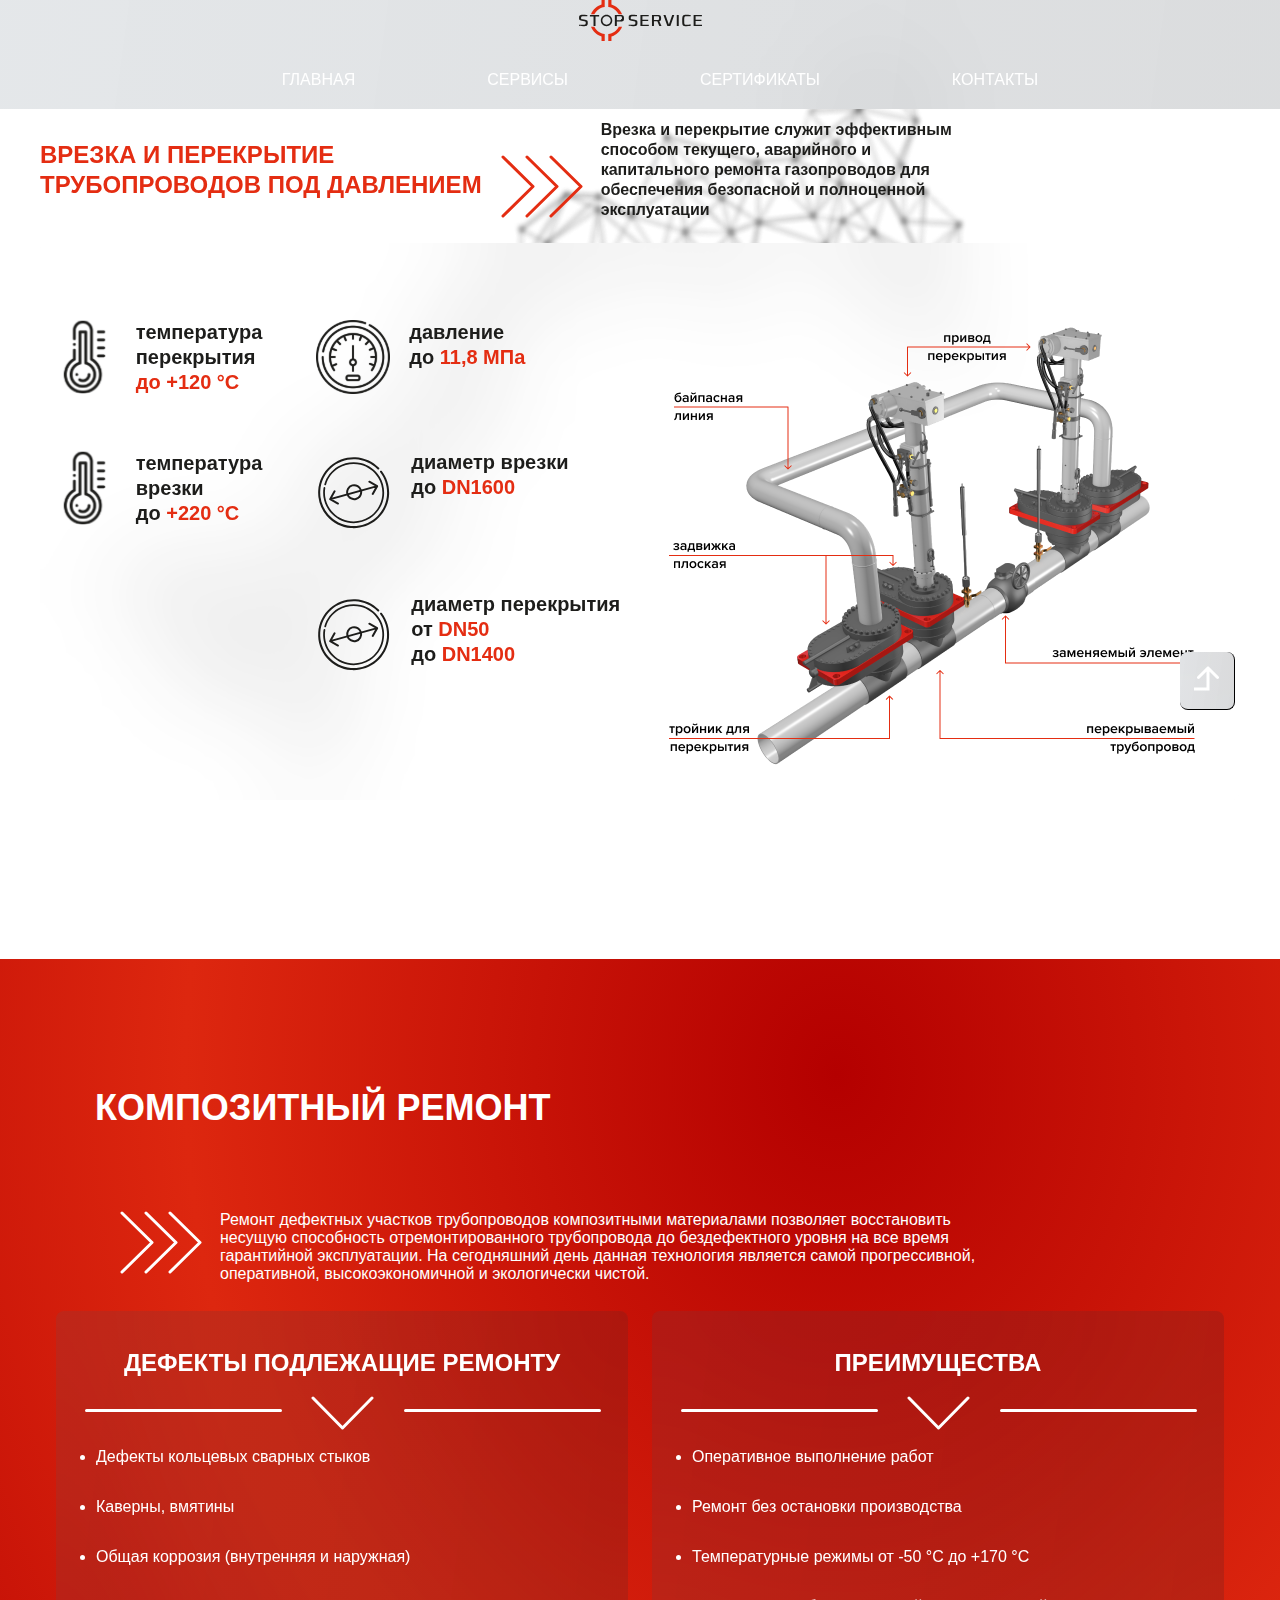
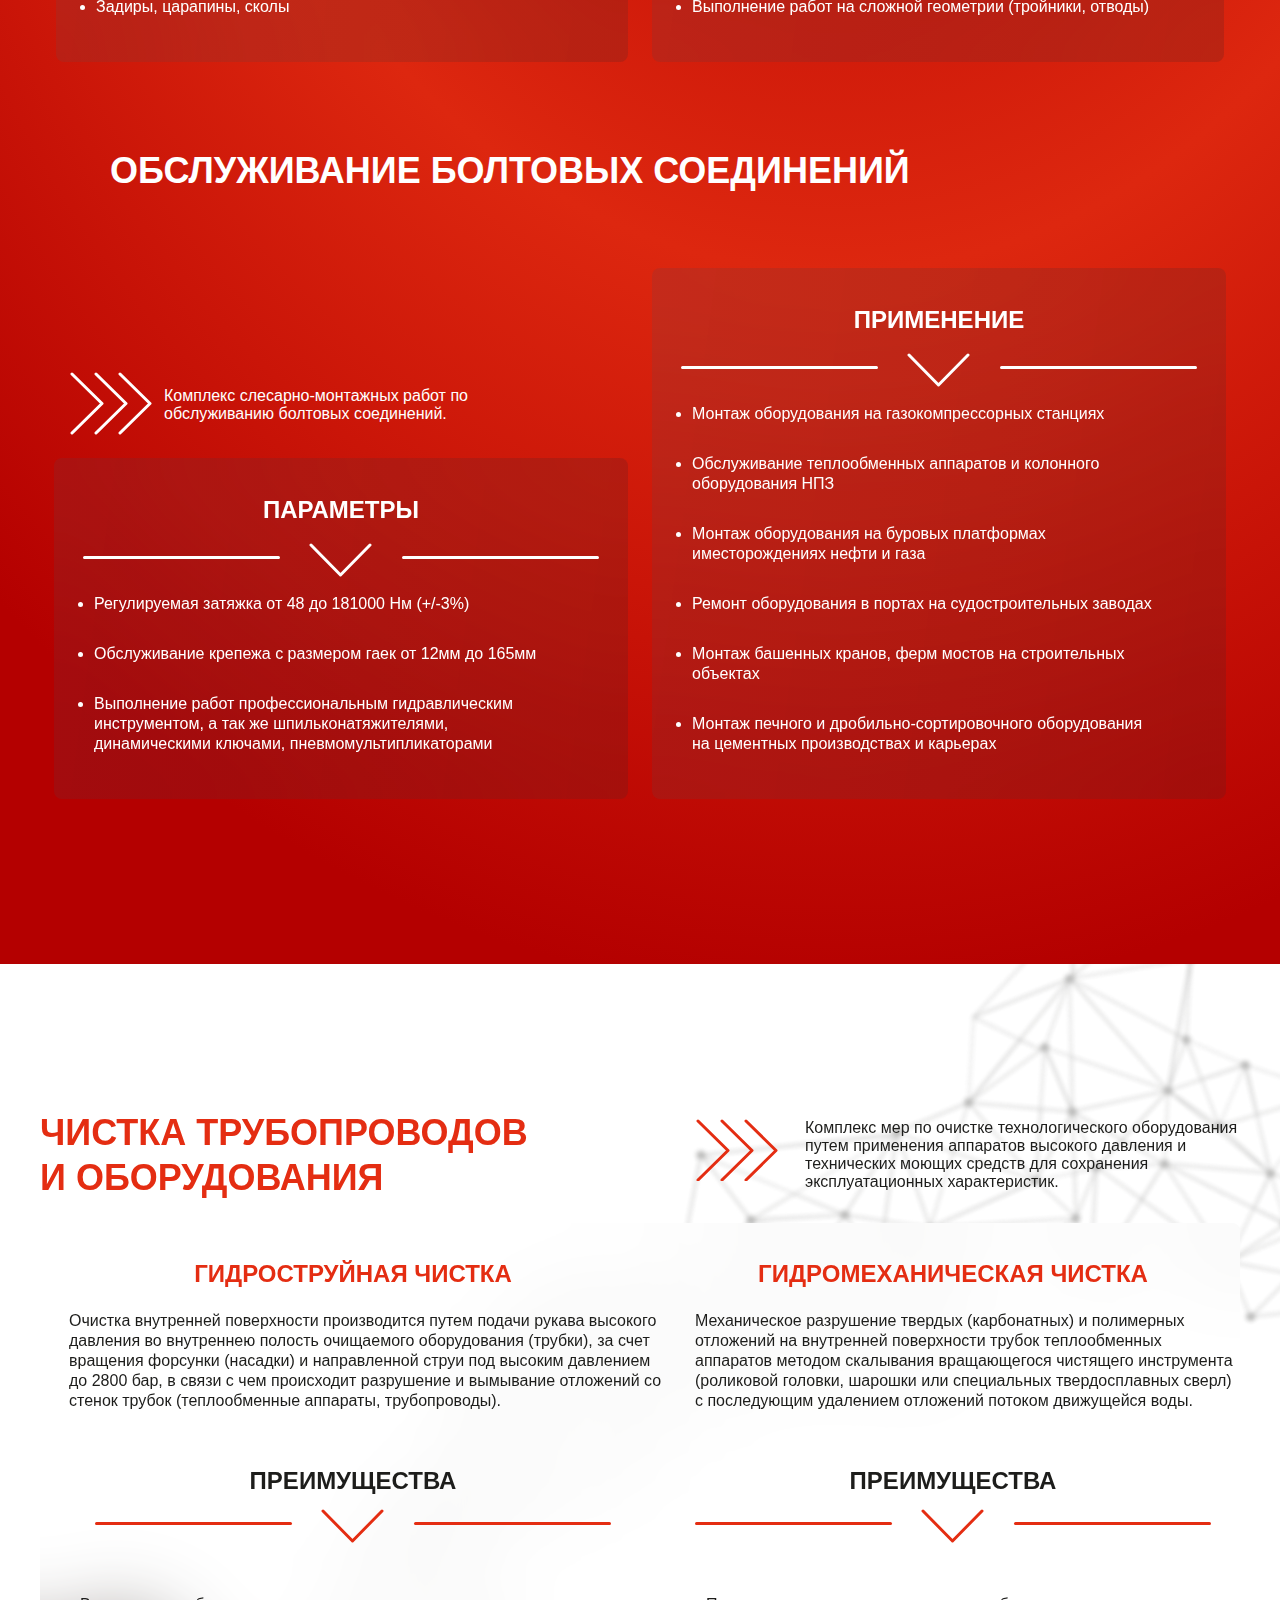
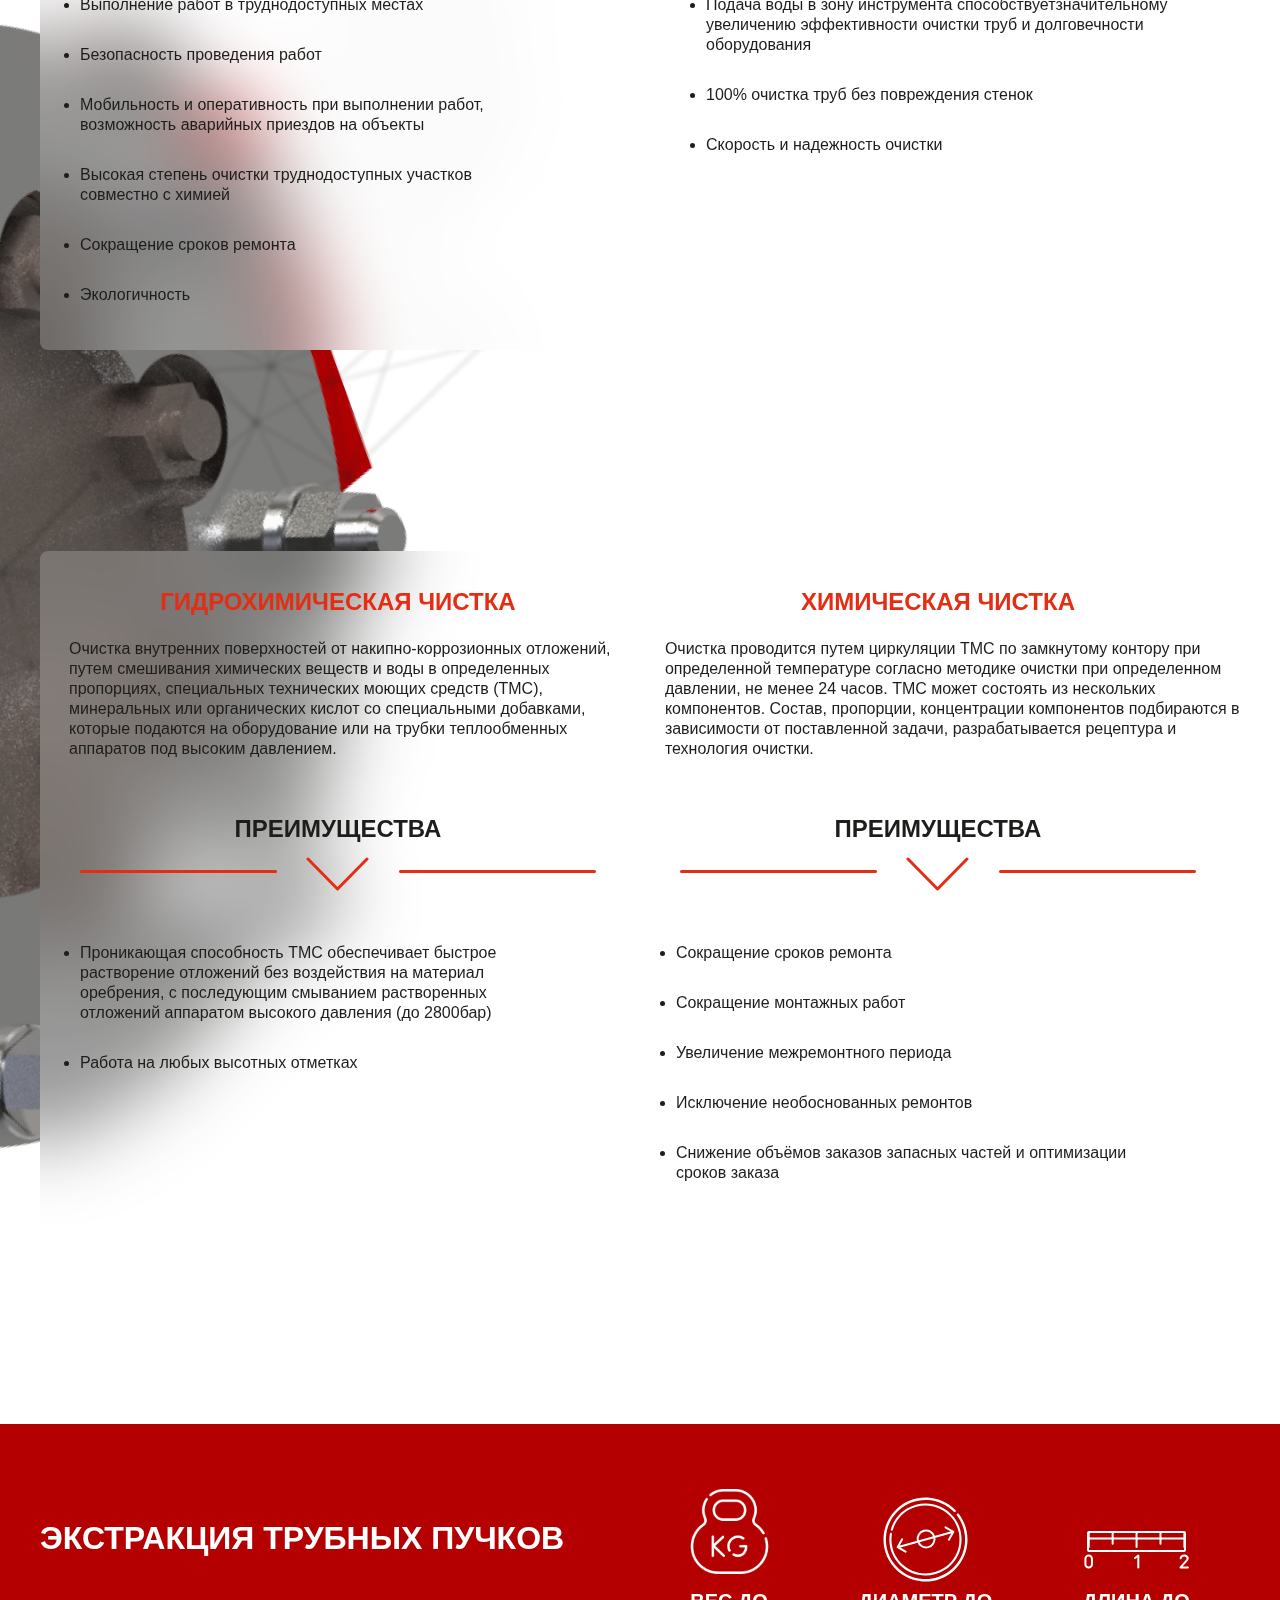
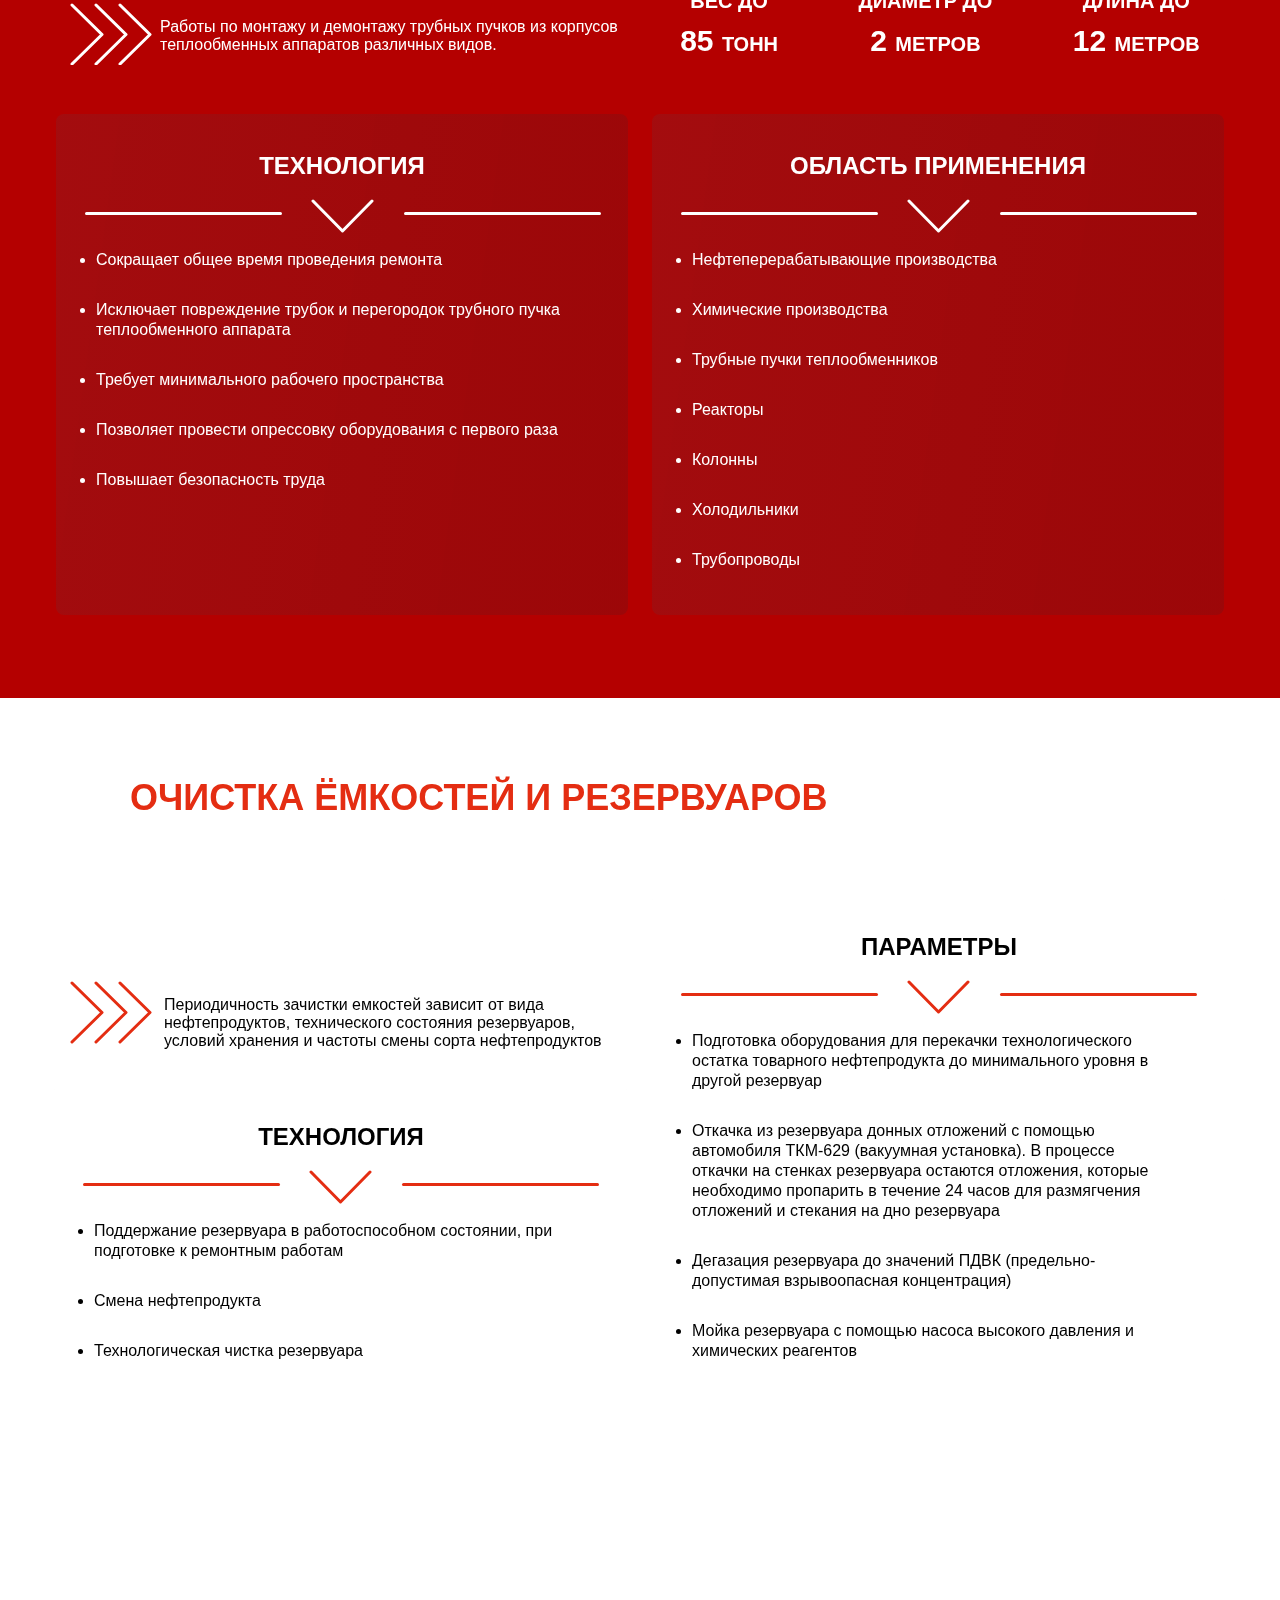
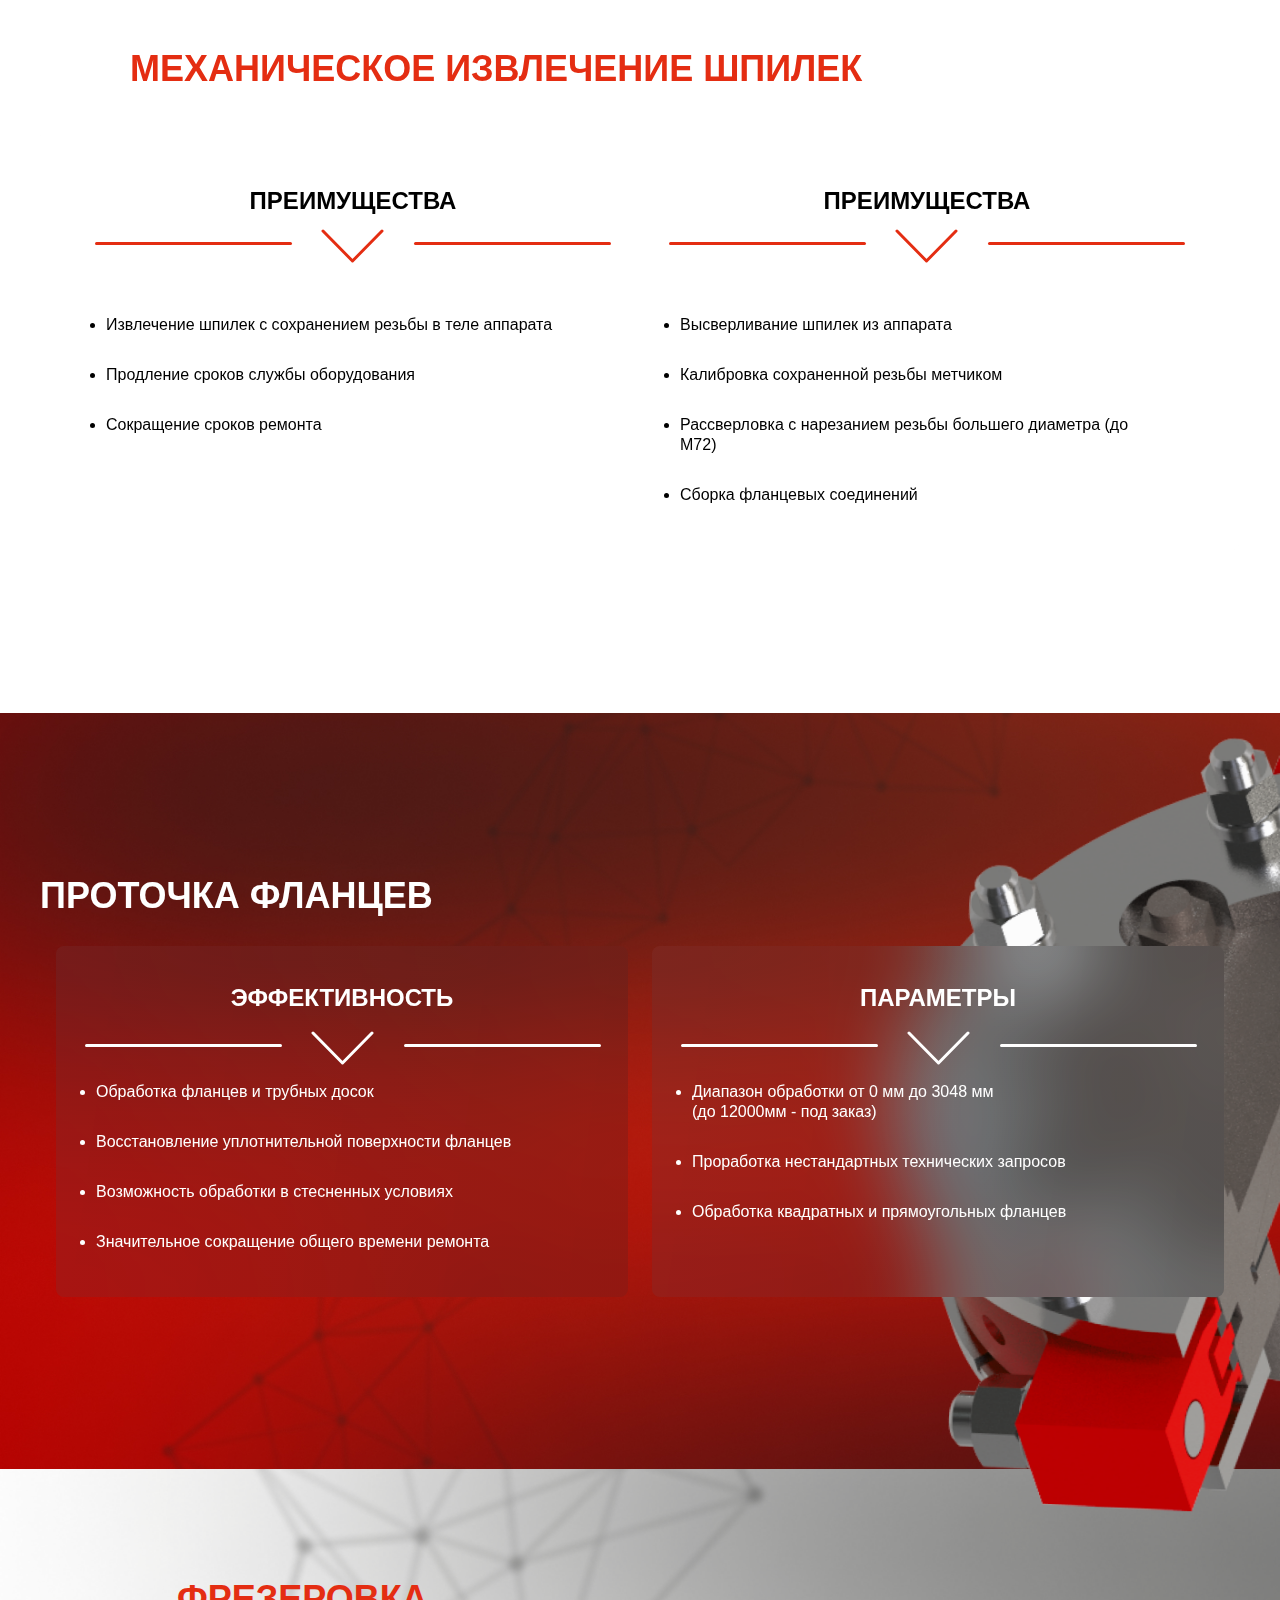
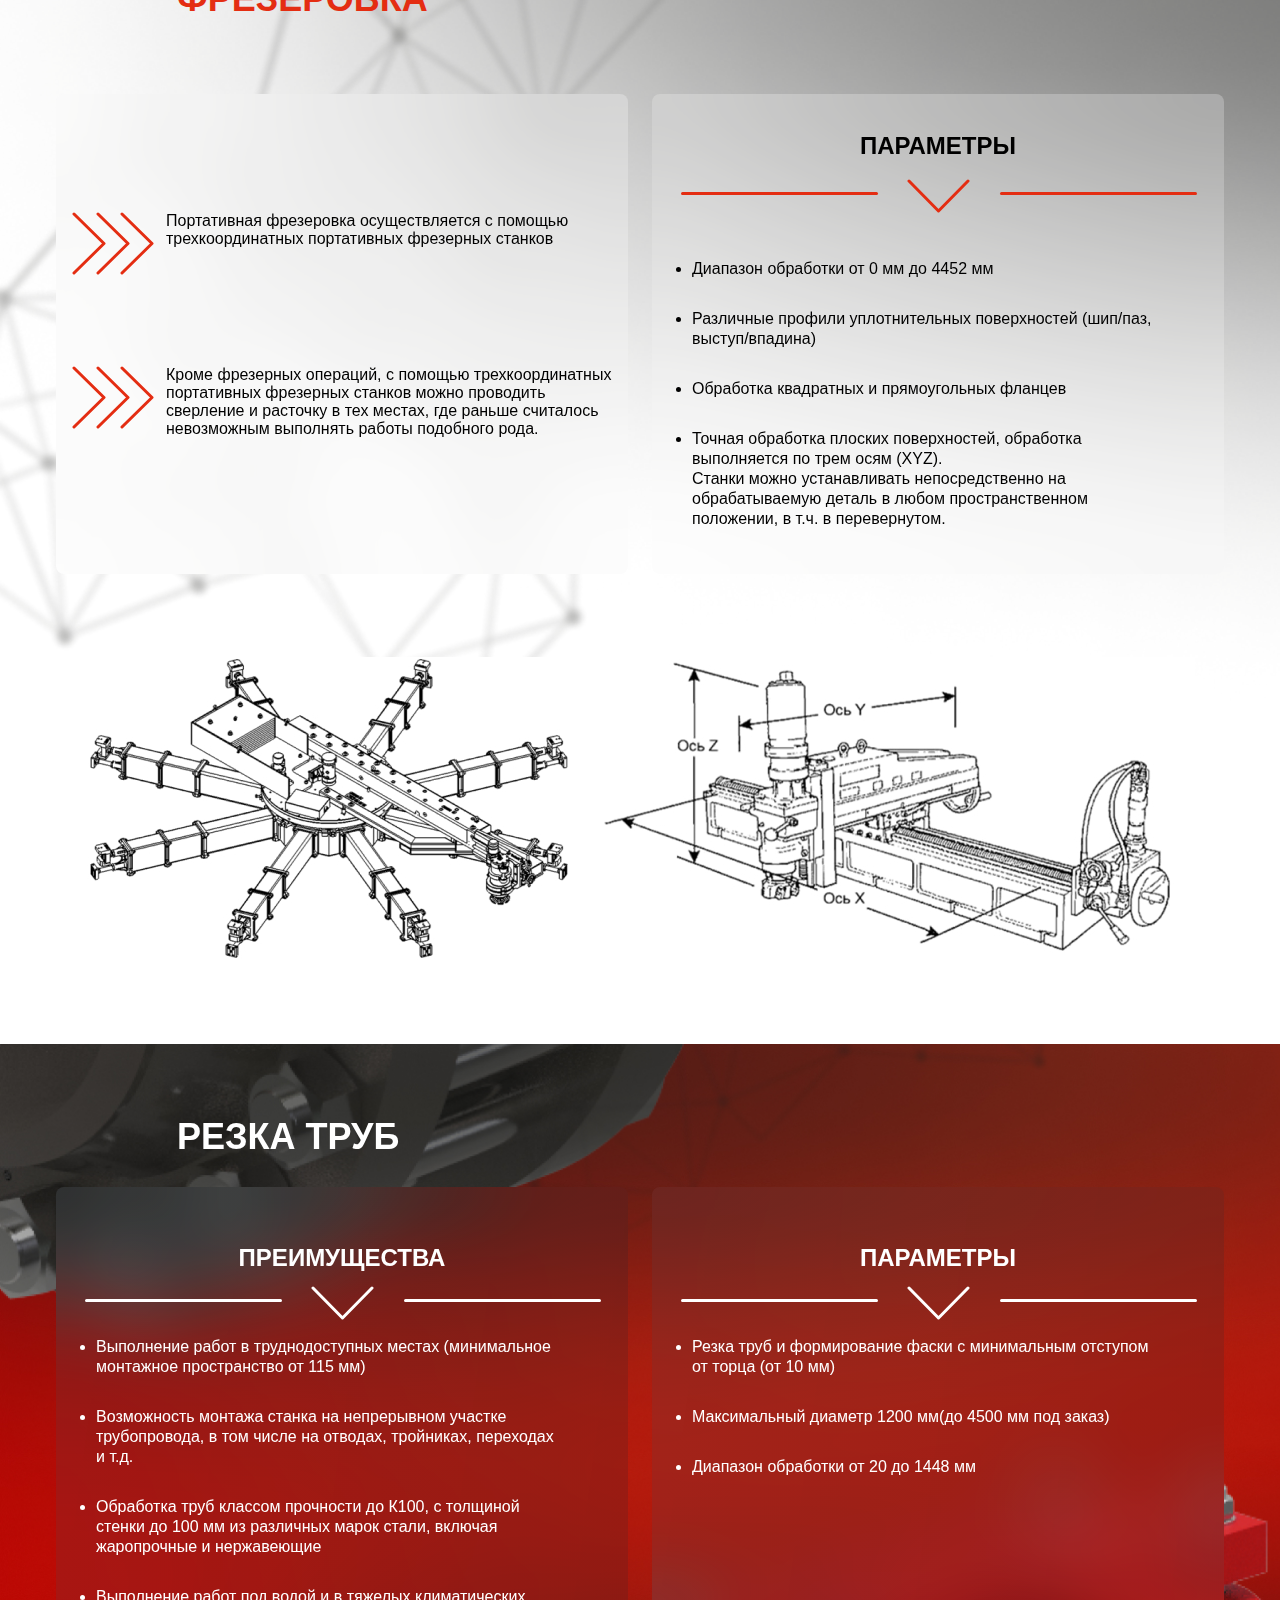
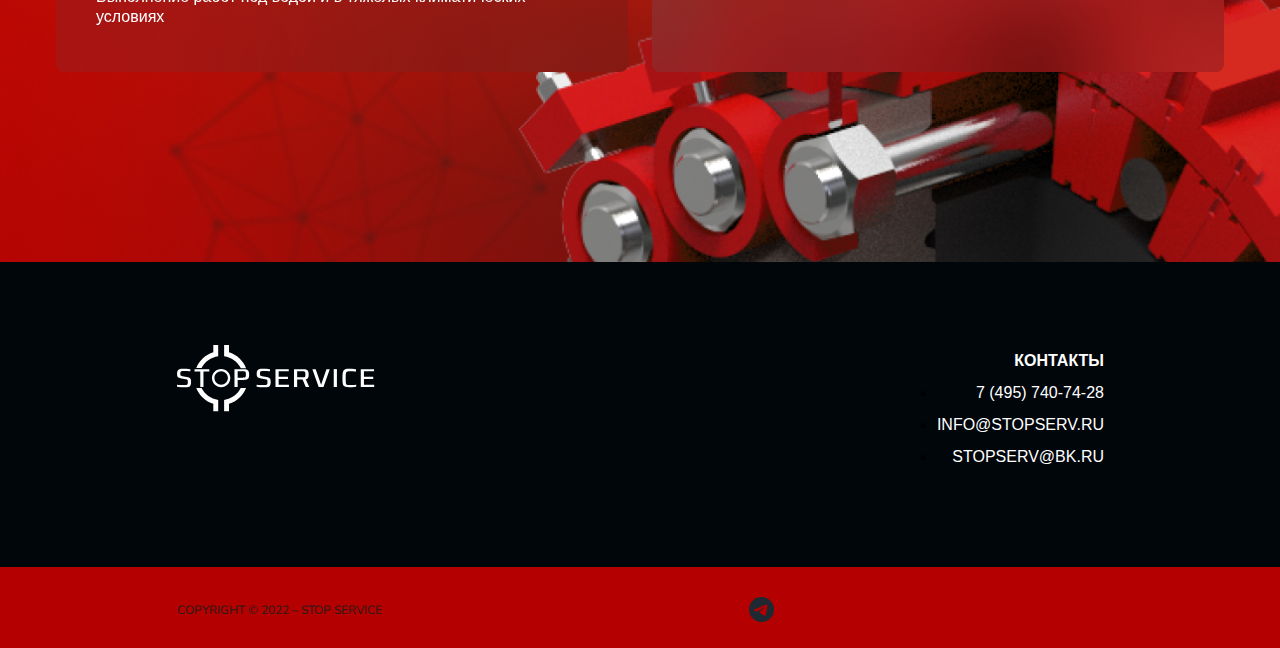
==== commit 05dd7fb8: "Add files via upload" ====
--- a/services.html
+++ b/services.html
@@ -29,13 +29,13 @@
 
   <header class="services-header">
 
-    <nav class="header__nav--active">
+    <nav class="header__nav">
 
       <a class="header-nav__logo" href="index.html">
         <img src="./images/header-logo.svg" alt="">
       </a>
 
-      <ul class="header__list--active">
+      <ul class="header__list">
         <li class="header__list-item"><a class="link header__link" href="index.html">ГЛАВНАЯ </a> </li>
         <li class="header__list-item"> <a class="link header__link" href="#">СЕРВИСЫ </a> </li>
         <li class="header__list-item"> <a class="link header__link" href="сertification.html">сертификаты </a> </li>
@@ -1481,6 +1481,7 @@
 
 
   <script src="./js/service.js"></script>
+  <script src="./js/burger.js"></script>
 
 </body>
 
--- a/css/style.css
+++ b/css/style.css
@@ -43,14 +43,12 @@
   max-width: 1220px;
   padding: 0 10px;
   margin: auto;
+  z-index: 2;
 }
 
 .detail {
-  display: -webkit-box;
-  display: -ms-flexbox;
-  display: flex;
-  position: absolute;
-  top: 20%;
+  position: absolute;
+  top: 150px;
   left: -35px;
   z-index: 1;
   -o-object-fit: cover;
@@ -240,7 +238,7 @@
 }
 
 .certification__inner {
-  padding: 0 0 153px 137px;
+  padding: 0 0 153px 0;
 }
 
 .certification__title {
@@ -434,7 +432,7 @@
   -webkit-box-pack: center;
       -ms-flex-pack: center;
           justify-content: center;
-  padding: 83px 0 70px 137px;
+  padding: 83px 0 70px 0;
   grid-template: 24px;
 }
 
@@ -525,7 +523,7 @@
 
 .capacity__phone-bg {
   display: none;
-  padding: 39px 21px 89px 21px;
+  padding: 39px 0 89px 0;
 }
 
 .extraction {
@@ -1640,7 +1638,6 @@
           backdrop-filter: blur(20px);
   border-radius: 10px;
   cursor: pointer;
-  margin-left: 137px;
   position: relative;
 }
 
@@ -1754,7 +1751,6 @@
 
 .technology {
   background: #B40000;
-  padding-left: 137px;
   background-image: url(../images/technology-bg.png);
   background-size: cover;
   background-position: 50% 30%;
@@ -1865,19 +1861,18 @@
 }
 
 .service {
+  position: relative;
   background-image: url(../images/service-bg.jpg);
   background-size: cover;
   background-position: center;
   height: 100%;
   padding-bottom: 87px;
-  z-index: 49;
 }
 
 .service__content {
   display: -webkit-box;
   display: -ms-flexbox;
   display: flex;
-  padding-left: 137px;
   gap: 132px;
 }
 
@@ -1955,7 +1950,7 @@
   height: 40px;
 }
 
-.header {
+.header-sec {
   position: relative;
   font-size: 16px;
   font-weight: 400;
@@ -1965,24 +1960,18 @@
   background-size: cover;
   background-repeat: no-repeat;
   background-position: top center;
-  height: 100vh;
 }
 
 .header__nav {
-  position: fixed;
-  width: 100%;
-  background: linear-gradient(97.72deg, rgba(66, 86, 103, 0.14) 0%, rgba(32, 41, 50, 0.16) 100%);
-  -webkit-backdrop-filter: blur(50px);
-          backdrop-filter: blur(50px);
-  z-index: 50;
-}
-
-.header__nav--active {
   display: -webkit-box;
   display: -ms-flexbox;
   display: flex;
   -ms-flex-pack: distribute;
       justify-content: space-around;
+  -webkit-box-orient: vertical;
+  -webkit-box-direction: normal;
+      -ms-flex-direction: column;
+          flex-direction: column;
   -webkit-box-align: center;
       -ms-flex-align: center;
           align-items: center;
@@ -2003,18 +1992,6 @@
           justify-content: flex-end;
   gap: 132px;
   list-style: none;
-  padding-right: 131px;
-}
-
-.header__list--active {
-  display: -webkit-box;
-  display: -ms-flexbox;
-  display: flex;
-  -webkit-box-pack: end;
-      -ms-flex-pack: end;
-          justify-content: flex-end;
-  gap: 132px;
-  list-style: none;
 }
 
 .header__list-item {
@@ -2023,14 +2000,22 @@
   text-transform: uppercase;
 }
 
-.header__logo {
+.header__inner {
   display: -webkit-box;
   display: -ms-flexbox;
   display: flex;
-  -webkit-box-pack: center;
-      -ms-flex-pack: center;
-          justify-content: center;
-  padding-top: 272px;
+  -ms-flex-pack: distribute;
+      justify-content: space-around;
+  -webkit-box-orient: vertical;
+  -webkit-box-direction: normal;
+      -ms-flex-direction: column;
+          flex-direction: column;
+  height: 100vh;
+}
+
+.header__logo {
+  z-index: 2;
+  padding-top: 100px;
   text-align: center;
 }
 
@@ -2048,8 +2033,6 @@
   -webkit-box-align: end;
       -ms-flex-align: end;
           align-items: flex-end;
-  padding-top: 350px;
-  padding-right: 136px;
 }
 
 .phone a {
@@ -2112,13 +2095,10 @@
 
 @media (max-width: 1440px) {
   .detail {
-    top: 0;
+    top: -100px;
   }
   .phone {
     padding-top: 65px;
-  }
-  .benefits-application {
-    padding: 103px 137px 113px 137px;
   }
   .aplication__scheme-item--one {
     left: 22.5%;
@@ -2163,7 +2143,37 @@
   }
 }
 
+@media (max-width: 1366px) {
+  .aplication__scheme-item--one {
+    left: 24.5%;
+    top: 410px;
+  }
+  .aplication__scheme-item--two {
+    bottom: 416px;
+    right: 24%;
+  }
+  .aplication__scheme-item--free {
+    top: 66.5%;
+    left: 200px;
+  }
+  .aplication__scheme-item--four {
+    top: 65%;
+    right: 190px;
+  }
+  .aplication__scheme-item--five {
+    top: 790px;
+    left: 23.5%;
+  }
+  .aplication__scheme-item--six {
+    right: 27%;
+    top: 796px;
+  }
+}
+
 @media (max-width: 1350px) {
+  .detail img {
+    max-width: 800px;
+  }
   .partners__inner {
     margin: 50px;
   }
@@ -2175,12 +2185,6 @@
   }
   .cleaning__content--capacity {
     margin-left: 0;
-  }
-  .milling__images,
-  .capacity__handing,
-  .extraction__inner,
-  .cleaning__inner {
-    padding-left: 0;
   }
   .effects__inner {
     padding: 230px 0 0 0;
@@ -2234,13 +2238,13 @@
             justify-content: center;
   }
   .scheme__items-resrve img {
-    width: 480px;
+    width: 800px;
   }
 }
 
 @media (max-width: 1280px) {
   .detail {
-    top: 5%;
+    top: 20%;
   }
   .aplication__text-span h6 {
     font-size: 16px;
@@ -2292,9 +2296,6 @@
     -webkit-box-direction: normal;
         -ms-flex-direction: column;
             flex-direction: column;
-    -webkit-box-align: center;
-        -ms-flex-align: center;
-            align-items: center;
   }
   .cleaning__content-item {
     display: -webkit-box;
@@ -2340,12 +2341,6 @@
   .footer__inner {
     padding: 39px 30px;
   }
-  .detail {
-    top: 450px;
-  }
-  .detail img {
-    max-width: 800px;
-  }
   .images__inner {
     -ms-grid-columns: (1fr)[3];
         grid-template-columns: repeat(3, 1fr);
@@ -2560,9 +2555,6 @@
 }
 
 @media (max-width: 900px) {
-  .slider {
-    margin-left: 0;
-  }
   .images__inner {
     -ms-grid-columns: (1fr)[2];
         grid-template-columns: repeat(2, 1fr);
@@ -2607,7 +2599,6 @@
   .phone {
     font-size: 18px;
     padding-top: 0;
-    padding-right: 3rem;
     -webkit-box-pack: end;
         -ms-flex-pack: end;
             justify-content: flex-end;
@@ -2649,12 +2640,21 @@
 }
 
 @media (max-width: 760px) {
+  .slick-dots {
+    display: none;
+  }
+  .slider__dotshead {
+    display: none;
+  }
   .capacity__title--active {
     margin-left: 0;
     padding: 0;
   }
+  .slider-in {
+    display: none;
+  }
   .slider {
-    display: none;
+    margin: 100px 10px;
   }
 }
 
@@ -2671,6 +2671,14 @@
 }
 
 @media (max-width: 700px) {
+  .header__inner {
+    -webkit-box-pack: center;
+        -ms-flex-pack: center;
+            justify-content: center;
+  }
+  .container {
+    padding: 0 10px;
+  }
   .extraction__item--active {
     gap: 40px;
   }
@@ -2857,7 +2865,6 @@
     width: 127px;
   }
   .service__text {
-    padding-left: 38px;
     margin-top: 44px;
   }
   .service__logo-text {
@@ -3540,15 +3547,9 @@
     padding-left: 10px;
     font-size: 14px;
   }
-  .service__content {
-    padding-left: 25px;
-  }
   .service__text {
     font-size: 12px;
   }
-  .slider__dotshead {
-    display: none;
-  }
   .slider__text {
     font-size: 14px;
   }
@@ -3559,8 +3560,8 @@
     font-size: 36px;
   }
   .slider__item-text {
-    width: 240px;
-    font-size: 12px;
+    width: 210px;
+    font-size: 10px;
   }
   .title {
     font-size: 20px;
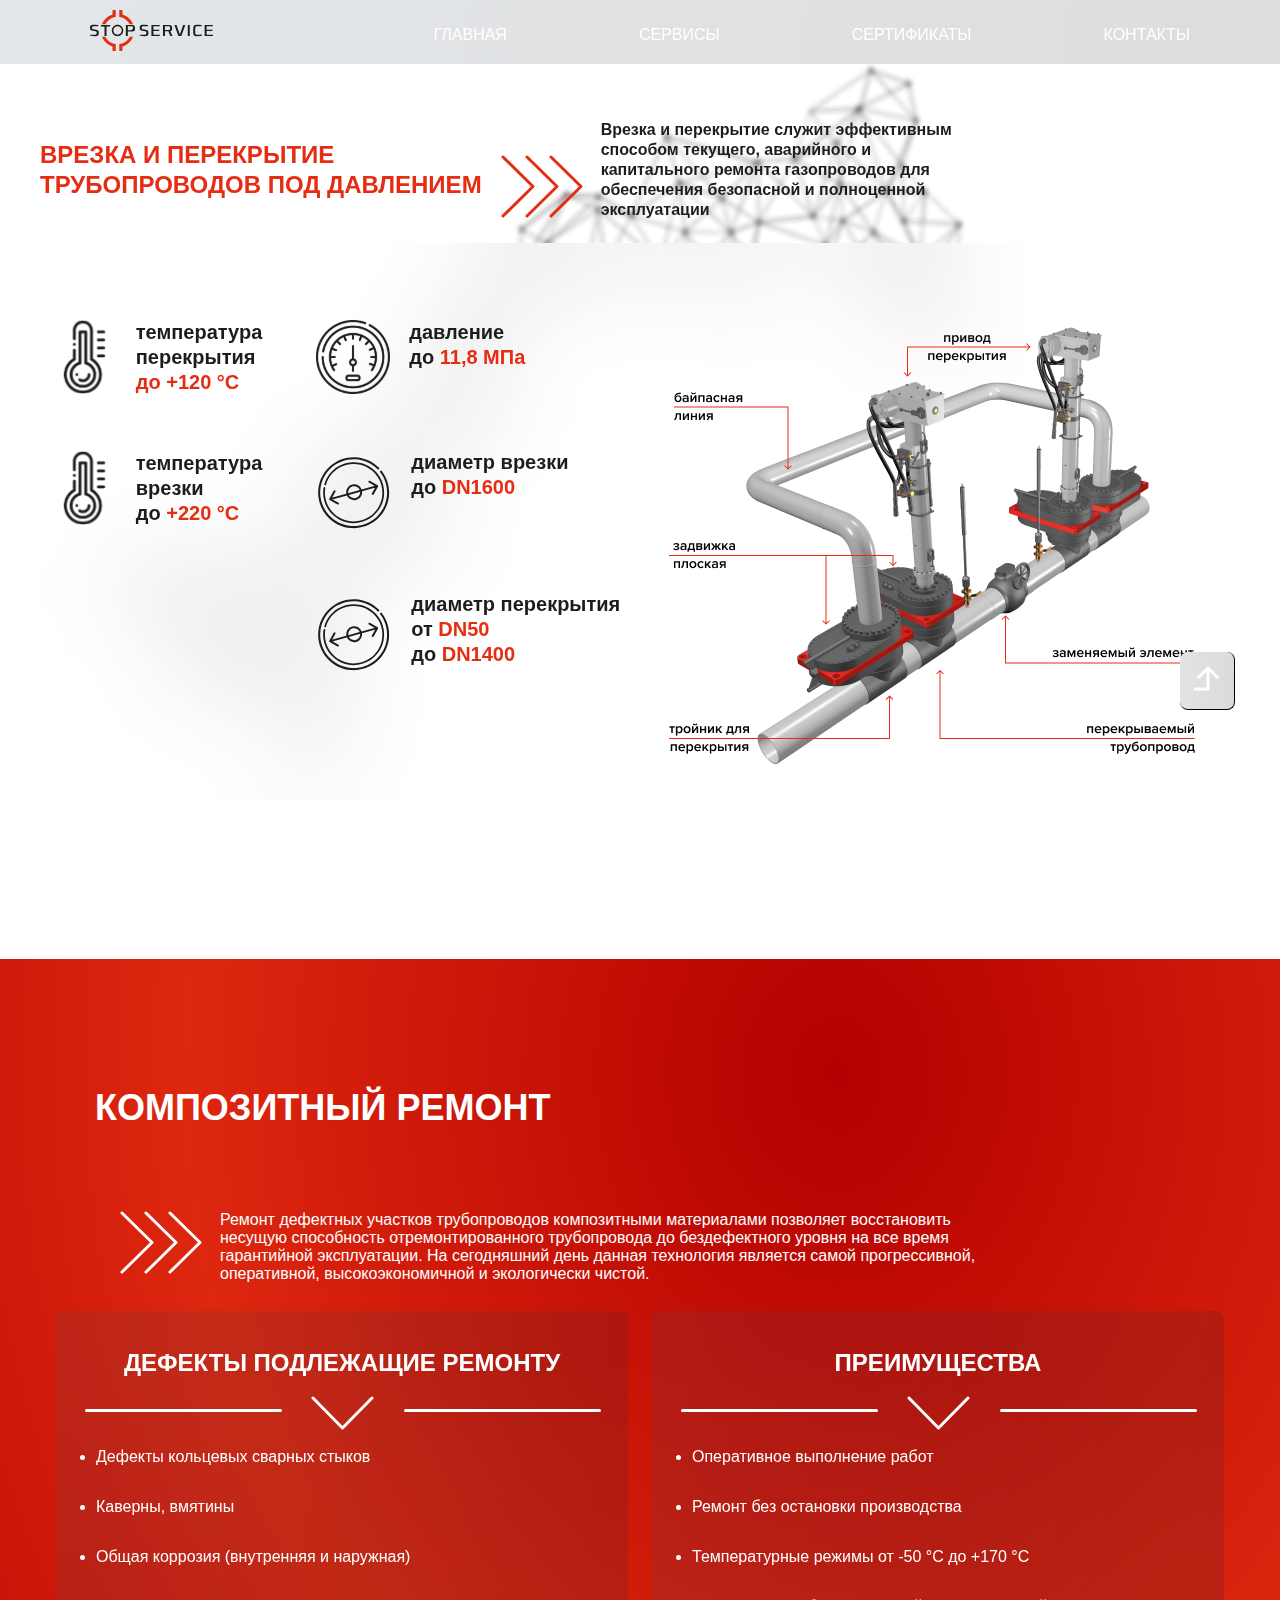
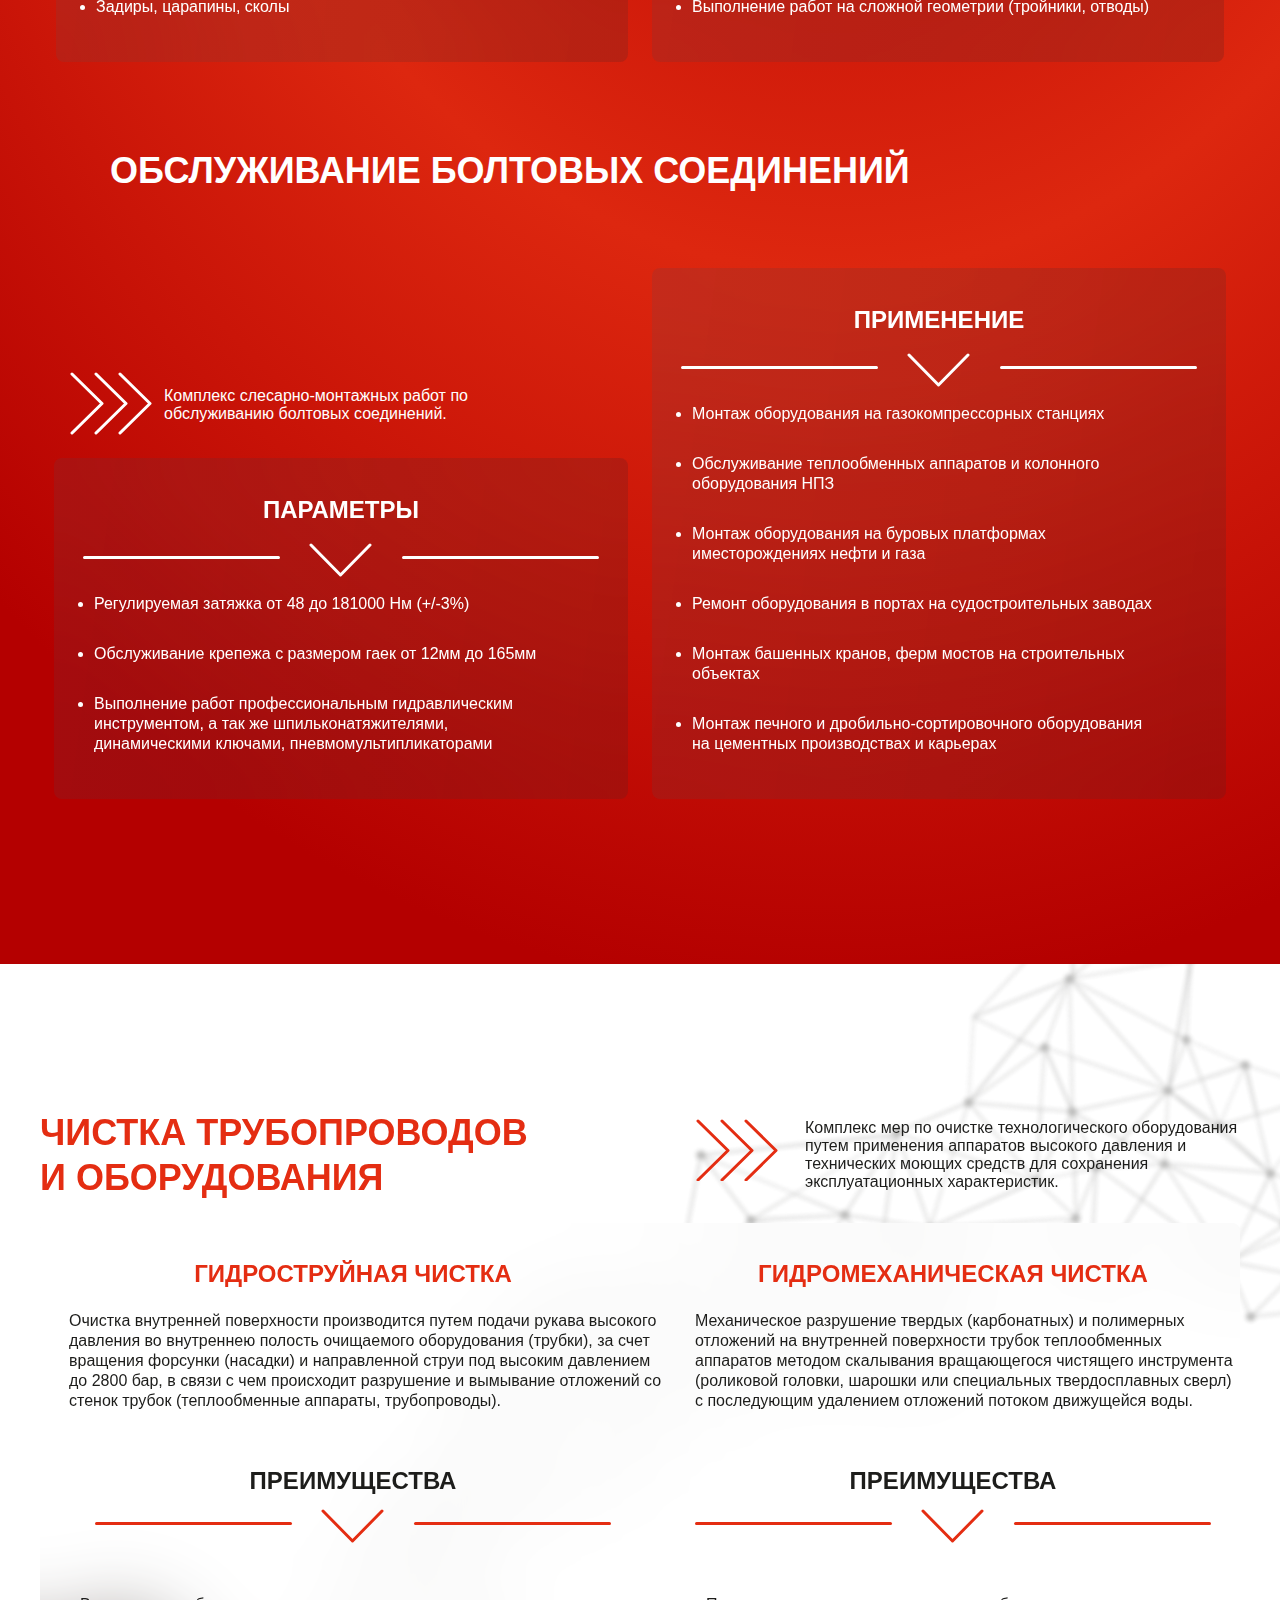
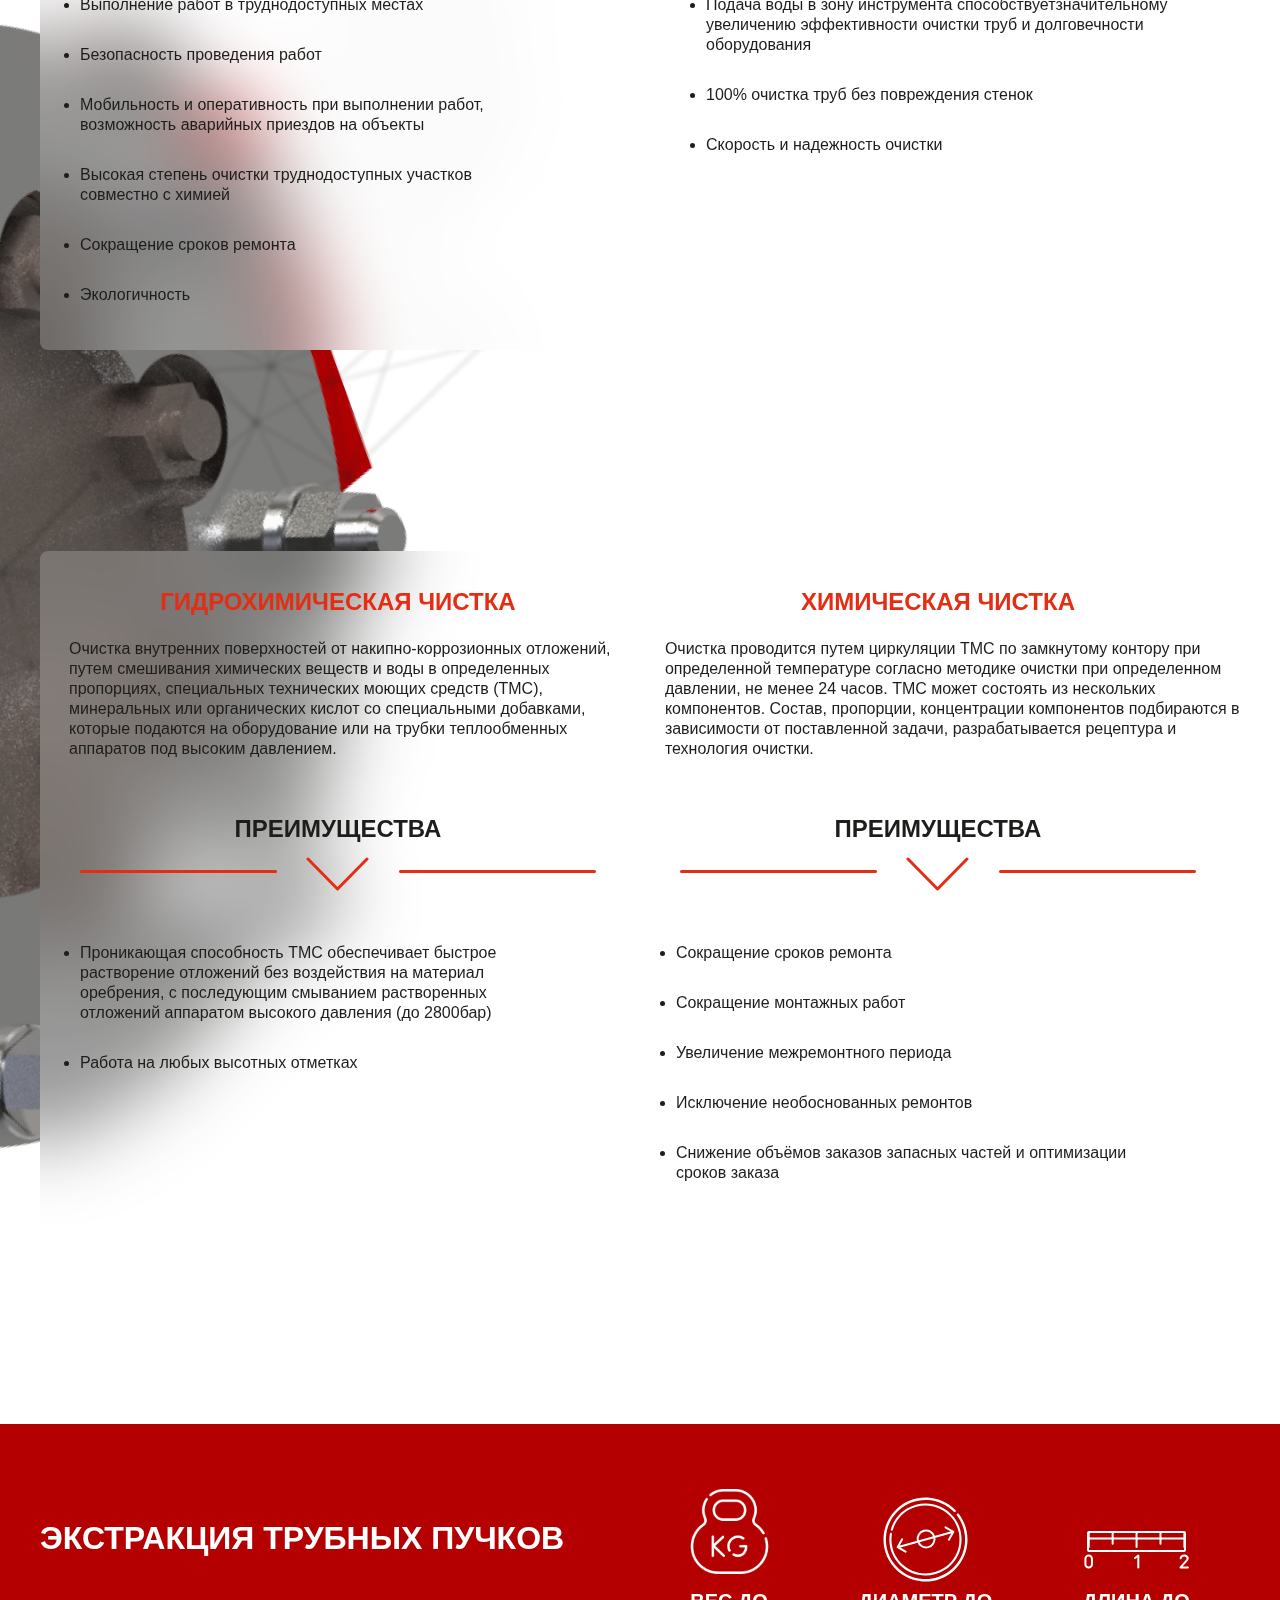
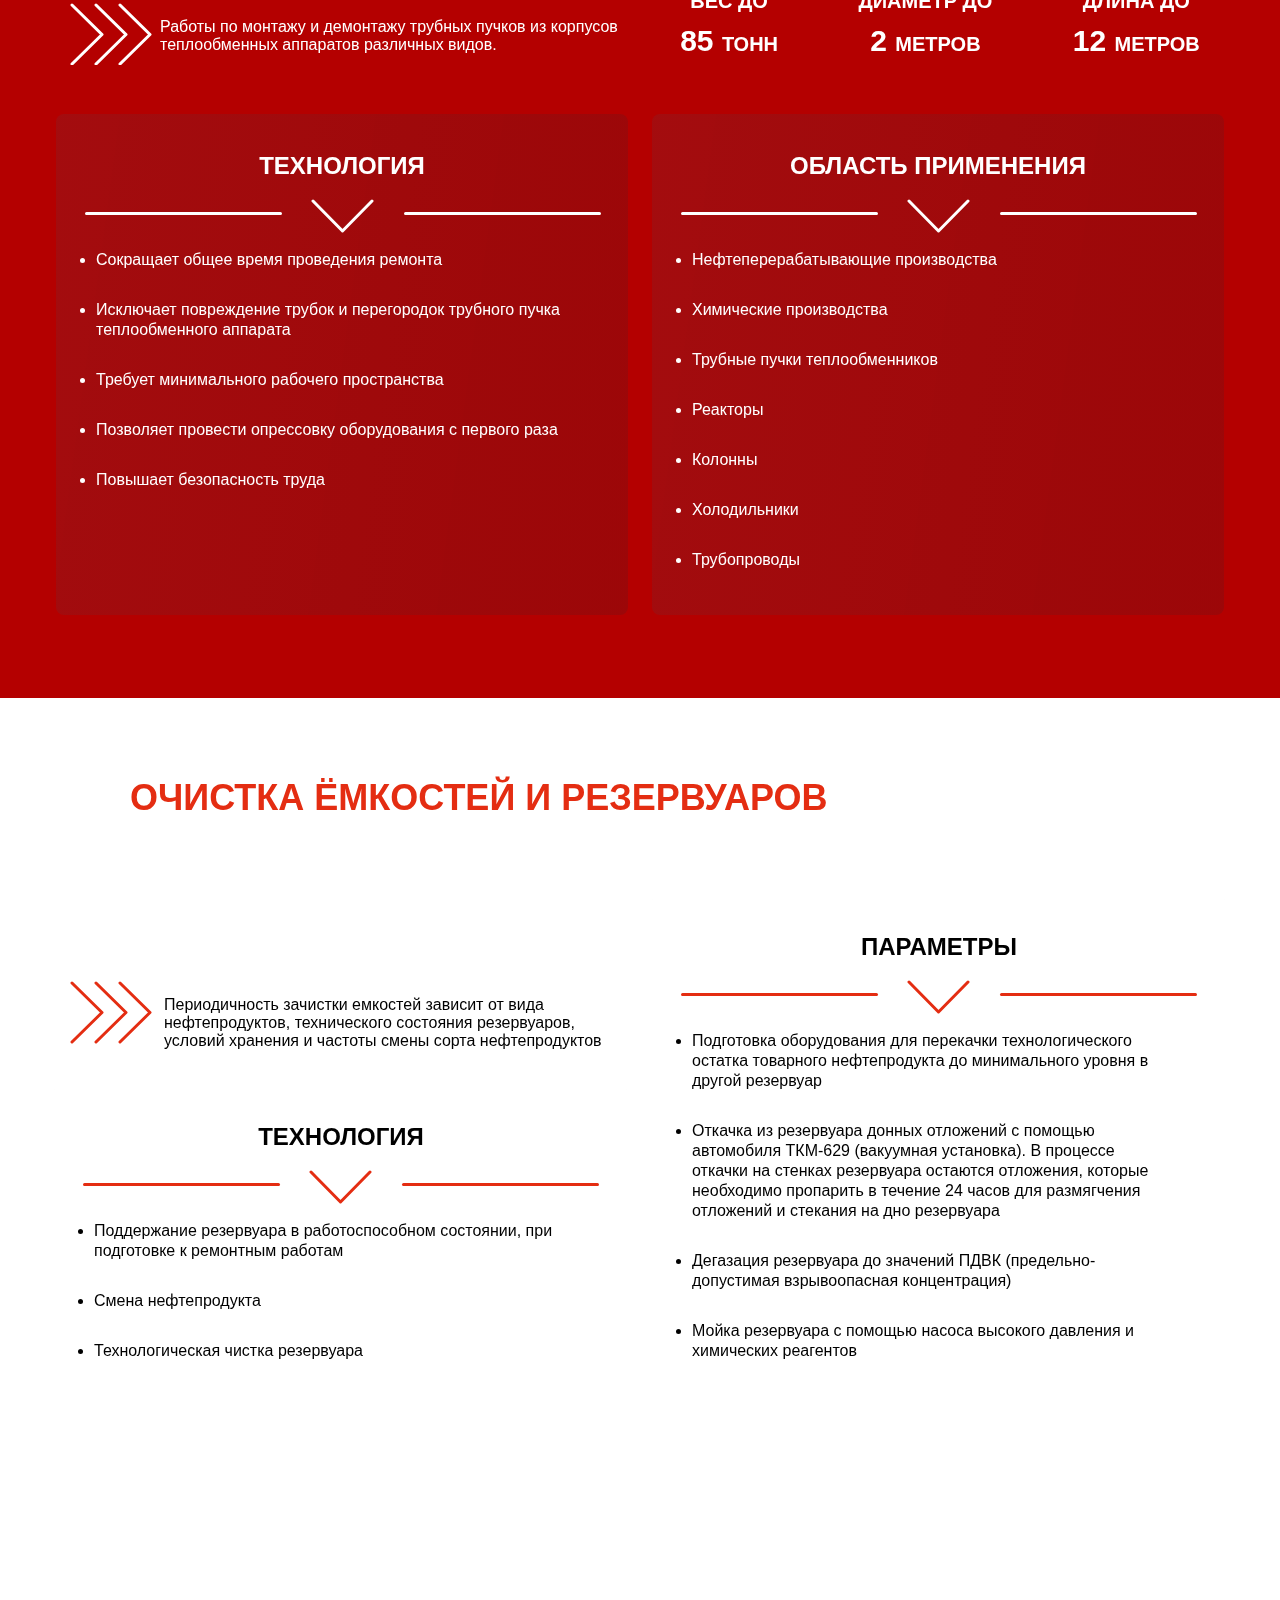
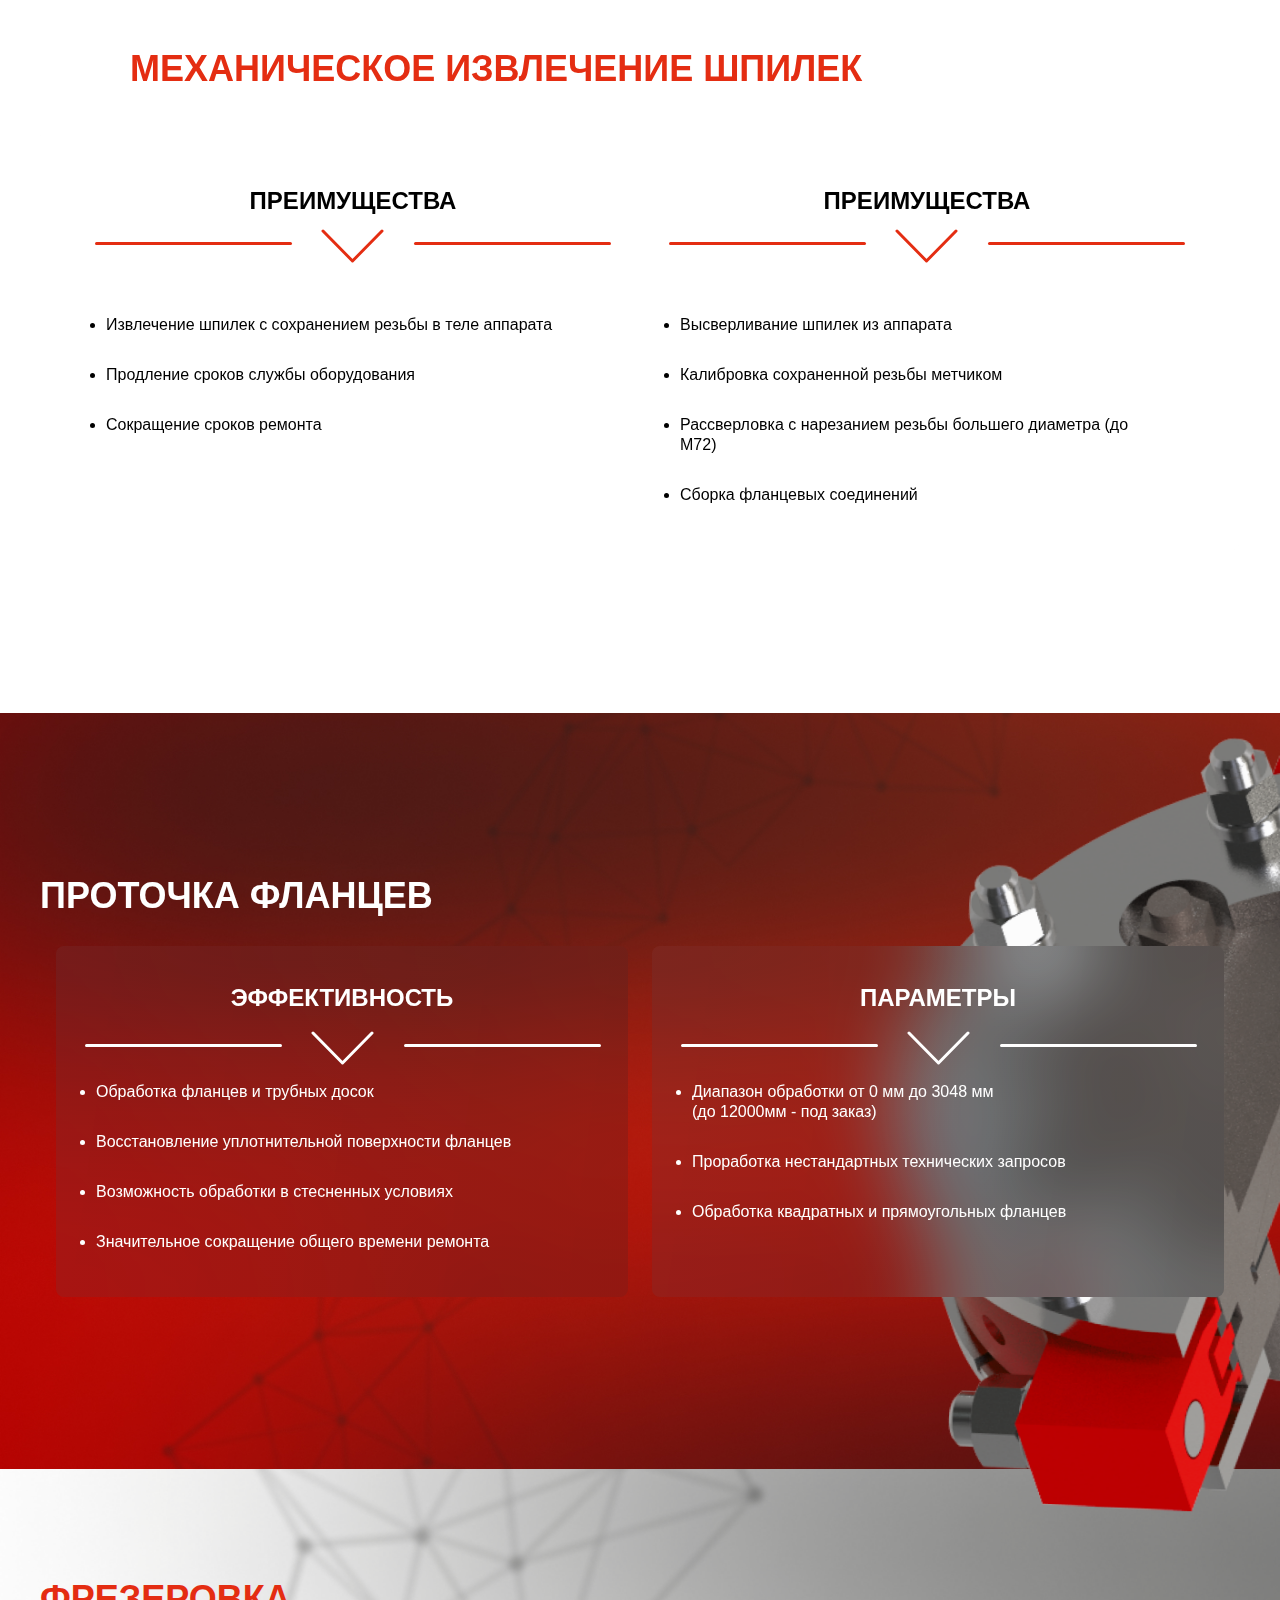
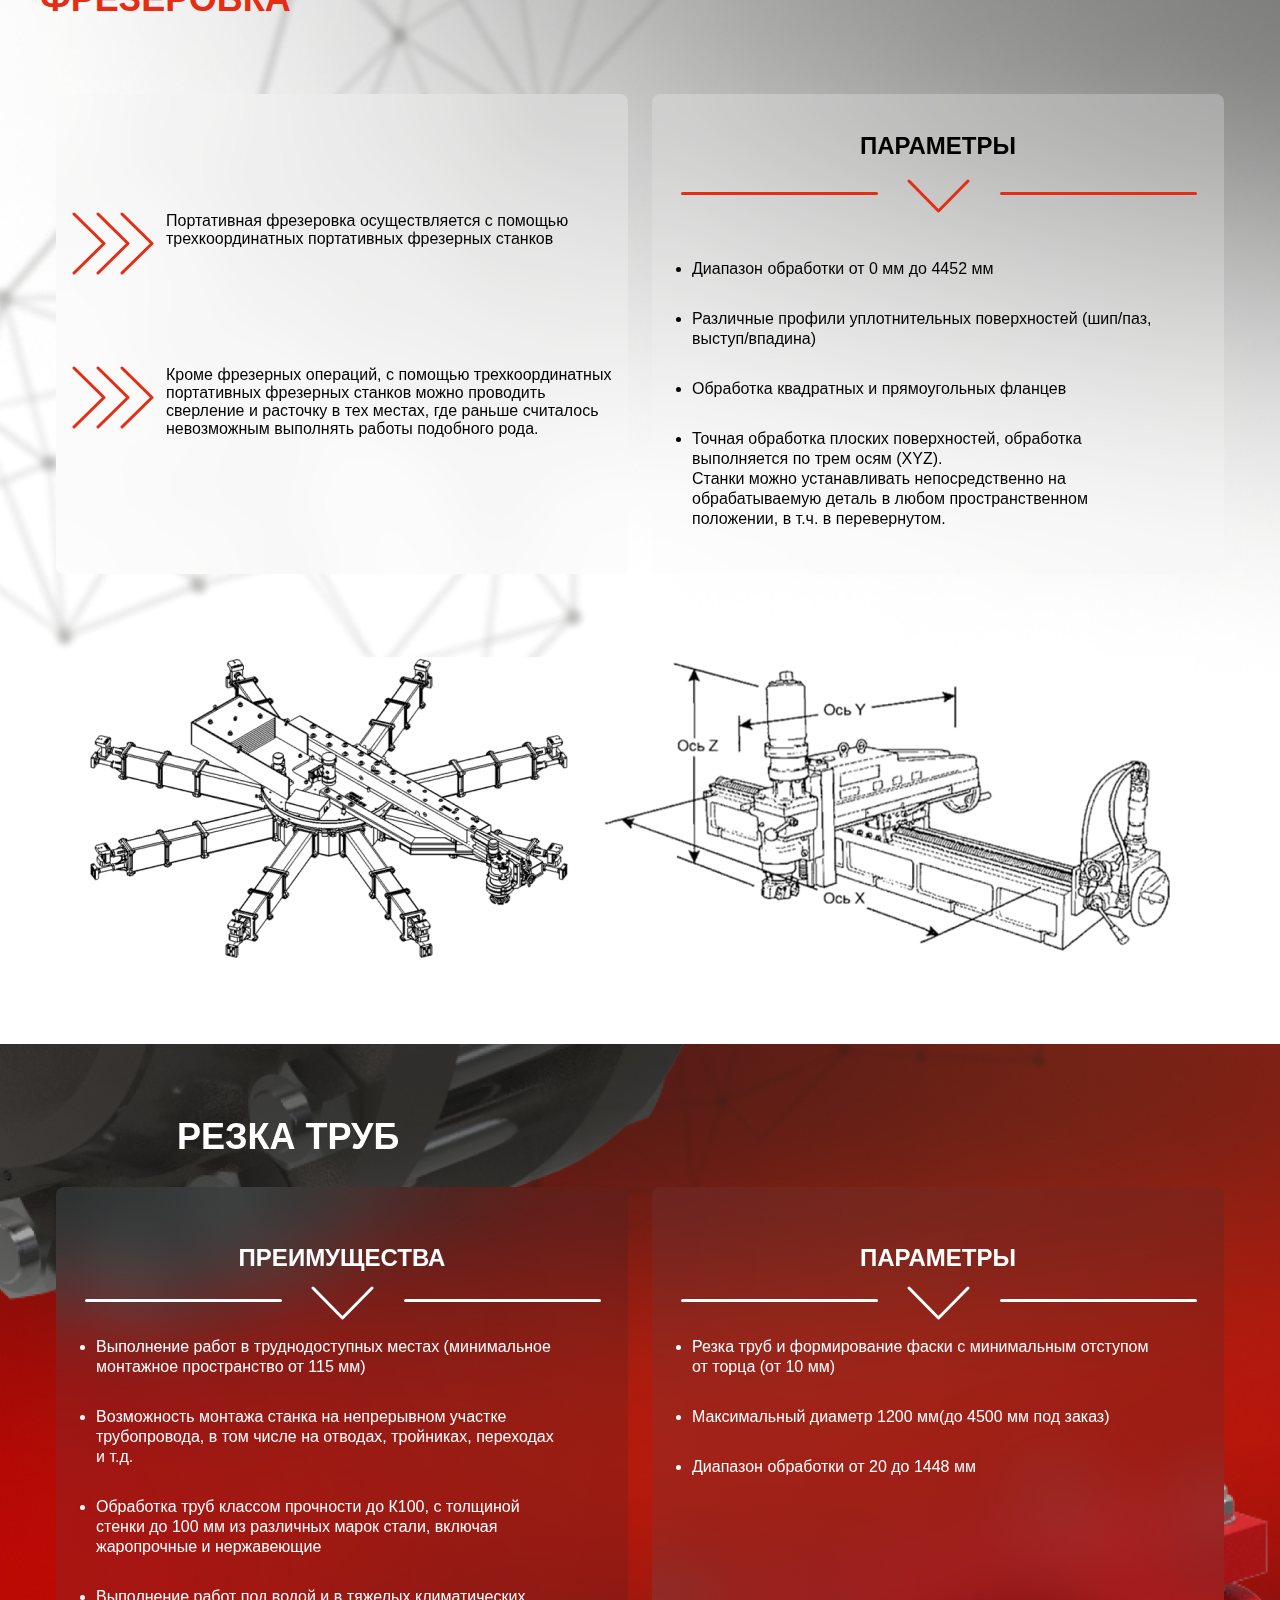
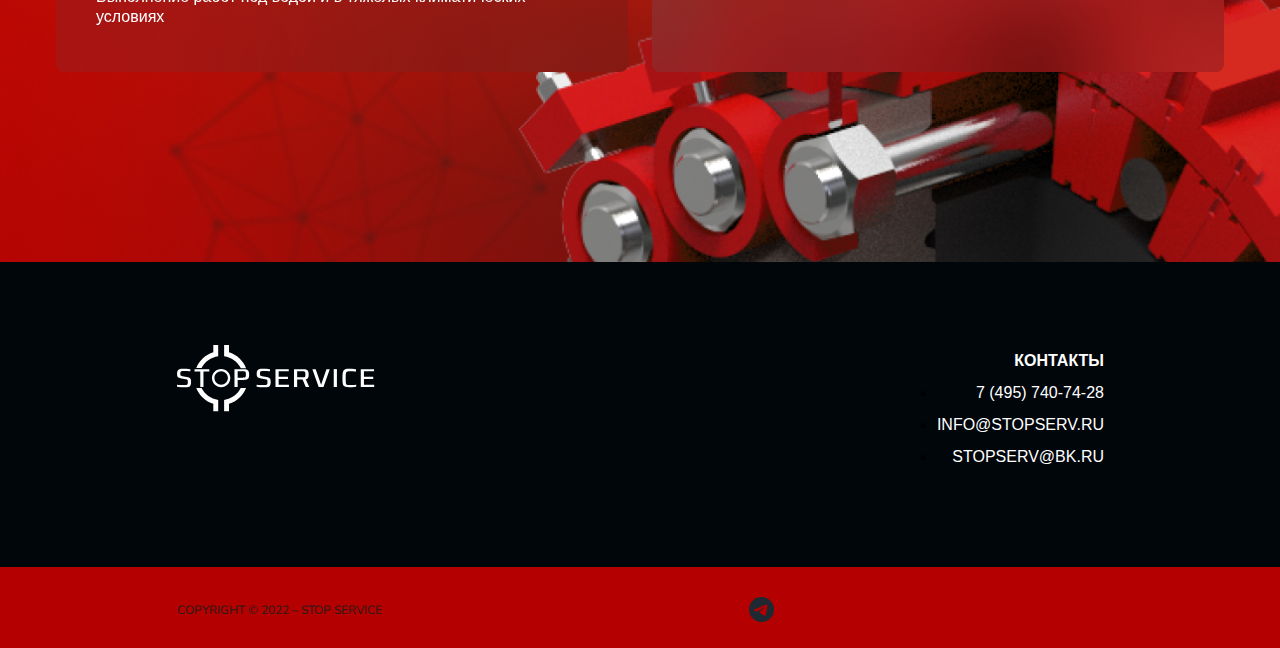
==== commit 72f2329f: "Add files via upload" ====
--- a/services.html
+++ b/services.html
@@ -126,6 +126,7 @@
   
     <section class="repair">
 
+
       <div><img class="repair-detail" src="./images/repair--detail.png" alt=""></div>
       <div class="container">
         <div class="repair__inner">
@@ -304,7 +305,7 @@
       </div>
 
       <div class="repair-bg">
-        <img src="./images/repair-ultra-bg.png" alt="">
+        <img src="./images/repair-bg.png" alt="">
       </div>
     </section>
 
@@ -710,6 +711,7 @@
                     Работа на любых высотных отметках
                   </p>
                 </li>
+
 
               </ul>
             </div>
--- a/css/style.css
+++ b/css/style.css
@@ -385,7 +385,6 @@
 }
 
 .milling__title {
-  padding-left: 137px;
   margin-bottom: 45px;
   text-transform: uppercase;
   color: #e42d12;
@@ -1968,10 +1967,6 @@
   display: flex;
   -ms-flex-pack: distribute;
       justify-content: space-around;
-  -webkit-box-orient: vertical;
-  -webkit-box-direction: normal;
-      -ms-flex-direction: column;
-          flex-direction: column;
   -webkit-box-align: center;
       -ms-flex-align: center;
           align-items: center;
@@ -2418,7 +2413,7 @@
 }
 
 @media (max-width: 1050px) {
-  .header__nav--active {
+  .header__nav {
     padding: 10px;
   }
   .phone {
@@ -2430,12 +2425,12 @@
   .detail {
     top: 0;
   }
-  .header__nav--active {
+  .header__nav {
     -webkit-box-pack: justify;
         -ms-flex-pack: justify;
             justify-content: space-between;
   }
-  .header__list--active {
+  .header__list {
     gap: 25px;
   }
   .scheme__items-resrve {
@@ -2640,271 +2635,14 @@
 }
 
 @media (max-width: 760px) {
-  .slick-dots {
-    display: none;
-  }
-  .slider__dotshead {
-    display: none;
-  }
-  .capacity__title--active {
-    margin-left: 0;
-    padding: 0;
-  }
-  .slider-in {
-    display: none;
-  }
-  .slider {
-    margin: 100px 10px;
-  }
-}
-
-@media (max-width: 710px) {
-  .capacity__title {
-    margin: 0;
-  }
-  .overlap__img {
-    padding: 0;
-  }
-  .overlap__top {
-    padding-left: 25px;
-  }
-}
-
-@media (max-width: 700px) {
-  .header__inner {
-    -webkit-box-pack: center;
-        -ms-flex-pack: center;
-            justify-content: center;
-  }
-  .container {
-    padding: 0 10px;
-  }
-  .extraction__item--active {
-    gap: 40px;
-  }
-  .cross {
-    display: block;
-  }
-  .popup-btn {
-    display: none;
-  }
-  .phone-sert__inner {
-    display: block;
-  }
-  .burger {
-    display: block;
-  }
-  .main-bg {
-    padding-top: 0;
-  }
-  .certification__title {
-    display: none;
-  }
-  .images__inner {
-    display: none;
-  }
-  .main-bg {
-    background-image: url(../images/phone_sert.png);
-  }
-  .flanges__title {
-    text-align: center;
-    padding-top: 38px;
-  }
-  .cleaning {
-    background-image: none;
-  }
-  .cleaning__phone-content {
-    display: -webkit-box;
-    display: -ms-flexbox;
-    display: flex;
-    -webkit-box-pack: center;
-        -ms-flex-pack: center;
-            justify-content: center;
-  }
-  .cleaning__content--phone {
-    display: none;
-  }
-  .content__item-title {
-    font-size: 20px;
-    text-align: center;
-    color: #1D1D1B;
-  }
-  .phone__content {
-    -webkit-transform: translateX(-1000px);
-            transform: translateX(-1000px);
-    top: 0;
-    left: 0;
-    width: 100%;
-    z-index: 48;
-    height: 100%;
-    overflow: auto;
-    background-color: #fff;
-  }
-  .phone__content.active {
-    display: -webkit-box !important;
-    display: -ms-flexbox !important;
-    display: flex !important;
-    position: fixed;
-    -webkit-transform: translateX(0);
-            transform: translateX(0);
-  }
-  .cleaning__top {
-    padding: 0;
-  }
-  .cleaning__inner {
-    padding-top: 40px;
-  }
-  .handing__text::before {
-    width: 26px;
-    height: 20px;
-    background-size: cover;
-    left: -35px;
-    top: 0;
-  }
-  .title {
-    text-align: center;
-    font-size: 20px;
-  }
-  .repair__text {
-    max-width: 520px;
-    font-size: 14px;
-  }
-  .elimination__title {
-    text-align: center;
-    font-size: 20px;
-  }
-  .effects__title {
-    margin-bottom: 20px;
-  }
-  .aplication__scheme {
-    padding: 50px;
-  }
-  .aplication__inner {
-    background: none;
-    -webkit-backdrop-filter: blur(0);
-            backdrop-filter: blur(0);
-  }
-  .benefits {
-    background: none;
-    -webkit-backdrop-filter: blur(0);
-            backdrop-filter: blur(0);
-  }
-  .benefits__content {
-    -webkit-box-orient: vertical;
-    -webkit-box-direction: normal;
-        -ms-flex-direction: column;
-            flex-direction: column;
-    -webkit-box-pack: start;
-        -ms-flex-pack: start;
-            justify-content: flex-start;
-    padding: 42px;
-    gap: 18px;
-  }
-  .benefits__title {
-    padding: 0;
-    text-align: center;
-    font-size: 20px;
-  }
-  .benefits__item {
-    display: -webkit-box;
-    display: -ms-flexbox;
-    display: flex;
-    -webkit-box-align: center;
-        -ms-flex-align: center;
-            align-items: center;
-  }
-  .benefits__img {
-    margin-right: 64px;
-    margin-bottom: 0;
-  }
-  .benefits__img img {
-    width: 42px;
-    height: 42px;
-  }
-  .benefits__text {
-    font-size: 14px;
-    line-height: 17px;
-    max-width: 100%;
-    text-align: left;
-  }
-  .technology__img img {
-    width: 163px;
-  }
-  .technology__application {
-    -webkit-box-orient: vertical;
-    -webkit-box-direction: reverse;
-        -ms-flex-direction: column-reverse;
-            flex-direction: column-reverse;
-  }
-  .phone__logo {
-    display: block;
-  }
-  .technology__wow {
-    display: none;
-  }
-  .technology__title {
-    display: none;
-  }
-  .technology__text--regular {
-    padding-top: 55px;
-  }
-  .technology__inner {
-    padding-top: 0;
-  }
-  .slider__text {
-    text-align: right;
-  }
-  .service__content {
-    display: block;
-  }
-  .service__logo {
-    width: 100%;
-    padding-top: 67px;
-  }
-  .service__logo img {
-    width: 127px;
-  }
-  .service__text {
-    margin-top: 44px;
-  }
-  .service__logo-text {
-    display: none;
-  }
-  .service__phone-text {
-    display: block;
-  }
-  .header__text {
-    display: block;
-  }
-  .phone {
-    padding-right: 10px;
-  }
-  .header__list {
-    padding-right: 0;
-  }
-  .certification__images {
-    padding: 15px;
-  }
-  .milling {
-    background-image: none;
-  }
-  .extractions-img {
-    top: 52%;
-  }
-  .extractions-img img {
-    height: 600px;
-  }
-  .extraction__title {
-    font-size: 20px;
-  }
-  .overlap__title {
-    padding-right: 0;
-  }
   .toggle-sidebar {
     display: -webkit-box;
     display: -ms-flexbox;
     display: flex;
     z-index: 50;
+  }
+  .burger {
+    display: block;
   }
   .header__nav {
     z-index: 49;
@@ -2912,6 +2650,10 @@
     transition: all 1s;
     -webkit-transform: translateY(-1500px);
             transform: translateY(-1500px);
+    -webkit-box-orient: vertical;
+    -webkit-box-direction: normal;
+        -ms-flex-direction: column;
+            flex-direction: column;
     display: -webkit-box;
     display: -ms-flexbox;
     display: flex;
@@ -2941,60 +2683,273 @@
             justify-content: center;
     gap: 15px;
     padding-left: 0;
+    padding-right: 0;
   }
   .header__list-item .link {
     padding-left: 0;
   }
-  .header__nav--active {
-    z-index: 49;
-    -webkit-transition: all 1s;
-    transition: all 1s;
-    -webkit-transform: translateY(-1500px);
-            transform: translateY(-1500px);
+  .header__logo img {
+    width: 260px;
+  }
+  .slick-dots {
+    display: none;
+  }
+  .slider__dotshead {
+    display: none;
+  }
+  .capacity__title--active {
+    margin-left: 0;
+    padding: 0;
+  }
+  .slider-in {
+    display: none;
+  }
+  .slider {
+    margin: 100px 10px;
+  }
+}
+
+@media (max-width: 710px) {
+  .capacity__title {
+    margin: 0;
+  }
+  .overlap__img {
+    padding: 0;
+  }
+  .overlap__top {
+    padding-left: 25px;
+  }
+}
+
+@media (max-width: 700px) {
+  .header__inner {
+    -webkit-box-pack: center;
+        -ms-flex-pack: center;
+            justify-content: center;
+  }
+  .container {
+    padding: 0 10px;
+  }
+  .extraction__item--active {
+    gap: 40px;
+  }
+  .cross {
+    display: block;
+  }
+  .popup-btn {
+    display: none;
+  }
+  .phone-sert__inner {
+    display: block;
+  }
+  .main-bg {
+    padding-top: 0;
+  }
+  .certification__title {
+    display: none;
+  }
+  .images__inner {
+    display: none;
+  }
+  .main-bg {
+    background-image: url(../images/phone_sert.png);
+  }
+  .flanges__title {
+    text-align: center;
+    padding-top: 38px;
+  }
+  .cleaning {
+    background-image: none;
+  }
+  .cleaning__phone-content {
     display: -webkit-box;
     display: -ms-flexbox;
     display: flex;
+    -webkit-box-pack: center;
+        -ms-flex-pack: center;
+            justify-content: center;
+  }
+  .cleaning__content--phone {
+    display: none;
+  }
+  .content__item-title {
+    font-size: 20px;
+    text-align: center;
+    color: #1D1D1B;
+  }
+  .phone__content {
+    -webkit-transform: translateX(-1000px);
+            transform: translateX(-1000px);
+    top: 0;
+    left: 0;
+    width: 100%;
+    z-index: 48;
+    height: 100%;
+    overflow: auto;
+    background-color: #fff;
+  }
+  .phone__content.active {
+    display: -webkit-box !important;
+    display: -ms-flexbox !important;
+    display: flex !important;
+    position: fixed;
+    -webkit-transform: translateX(0);
+            transform: translateX(0);
+  }
+  .cleaning__top {
+    padding: 0;
+  }
+  .cleaning__inner {
+    padding-top: 40px;
+  }
+  .handing__text::before {
+    width: 26px;
+    height: 20px;
+    background-size: cover;
+    left: -35px;
+    top: 0;
+  }
+  .title {
+    text-align: center;
+    font-size: 20px;
+  }
+  .repair__text {
+    max-width: 520px;
+    font-size: 14px;
+  }
+  .elimination__title {
+    text-align: center;
+    font-size: 20px;
+  }
+  .effects__title {
+    margin-bottom: 20px;
+  }
+  .aplication__scheme {
+    padding: 50px;
+  }
+  .aplication__inner {
+    background: none;
+    -webkit-backdrop-filter: blur(0);
+            backdrop-filter: blur(0);
+  }
+  .benefits {
+    background: none;
+    -webkit-backdrop-filter: blur(0);
+            backdrop-filter: blur(0);
+  }
+  .benefits__content {
     -webkit-box-orient: vertical;
     -webkit-box-direction: normal;
         -ms-flex-direction: column;
             flex-direction: column;
+    -webkit-box-pack: start;
+        -ms-flex-pack: start;
+            justify-content: flex-start;
+    padding: 42px;
+    gap: 18px;
+  }
+  .benefits__title {
+    padding: 0;
+    text-align: center;
+    font-size: 20px;
+  }
+  .benefits__item {
+    display: -webkit-box;
+    display: -ms-flexbox;
+    display: flex;
     -webkit-box-align: center;
         -ms-flex-align: center;
             align-items: center;
-    -webkit-box-pack: center;
-        -ms-flex-pack: center;
-            justify-content: center;
-    height: 100vh;
-    background: #b40000;
-  }
-  .header__nav--active.active {
-    -webkit-transform: translateY(0px);
-            transform: translateY(0px);
-  }
-  .header__list--active {
+  }
+  .benefits__img {
+    margin-right: 64px;
+    margin-bottom: 0;
+  }
+  .benefits__img img {
+    width: 42px;
+    height: 42px;
+  }
+  .benefits__text {
+    font-size: 14px;
+    line-height: 17px;
+    max-width: 100%;
+    text-align: left;
+  }
+  .technology__img img {
+    width: 163px;
+  }
+  .technology__application {
     -webkit-box-orient: vertical;
-    -webkit-box-direction: normal;
-        -ms-flex-direction: column;
-            flex-direction: column;
-    -webkit-box-align: center;
-        -ms-flex-align: center;
-            align-items: center;
-    -webkit-box-pack: center;
-        -ms-flex-pack: center;
-            justify-content: center;
-    gap: 15px;
-    padding-left: 0;
-  }
-  .header__list--active-item .link {
-    padding-left: 0;
+    -webkit-box-direction: reverse;
+        -ms-flex-direction: column-reverse;
+            flex-direction: column-reverse;
+  }
+  .phone__logo {
+    display: block;
+  }
+  .technology__wow {
+    display: none;
+  }
+  .technology__title {
+    display: none;
+  }
+  .technology__text--regular {
+    padding-top: 55px;
+  }
+  .technology__inner {
+    padding-top: 0;
+  }
+  .slider__text {
+    text-align: right;
+  }
+  .service__content {
+    display: block;
+  }
+  .service__logo {
+    width: 100%;
+    padding-top: 67px;
+  }
+  .service__logo img {
+    width: 127px;
+  }
+  .service__text {
+    margin-top: 44px;
+  }
+  .service__logo-text {
+    display: none;
+  }
+  .service__phone-text {
+    display: block;
+  }
+  .header__text {
+    display: block;
+  }
+  .phone {
+    padding-right: 10px;
+  }
+  .header__list {
+    padding-right: 0;
+  }
+  .certification__images {
+    padding: 15px;
+  }
+  .milling {
+    background-image: none;
+  }
+  .extractions-img {
+    top: 52%;
+  }
+  .extractions-img img {
+    height: 600px;
+  }
+  .extraction__title {
+    font-size: 20px;
+  }
+  .overlap__title {
+    padding-right: 0;
   }
   .logo {
     width: 500px;
-    -webkit-transition: all 500ms;
-    transition: all 500ms;
-  }
-  .logo.active {
-    opacity: 0;
   }
 }
 
@@ -3504,9 +3459,6 @@
   }
   .header__list-item .link {
     padding-left: 0;
-  }
-  .logo {
-    width: 300px;
   }
   .slick-dots li {
     left: -15%;
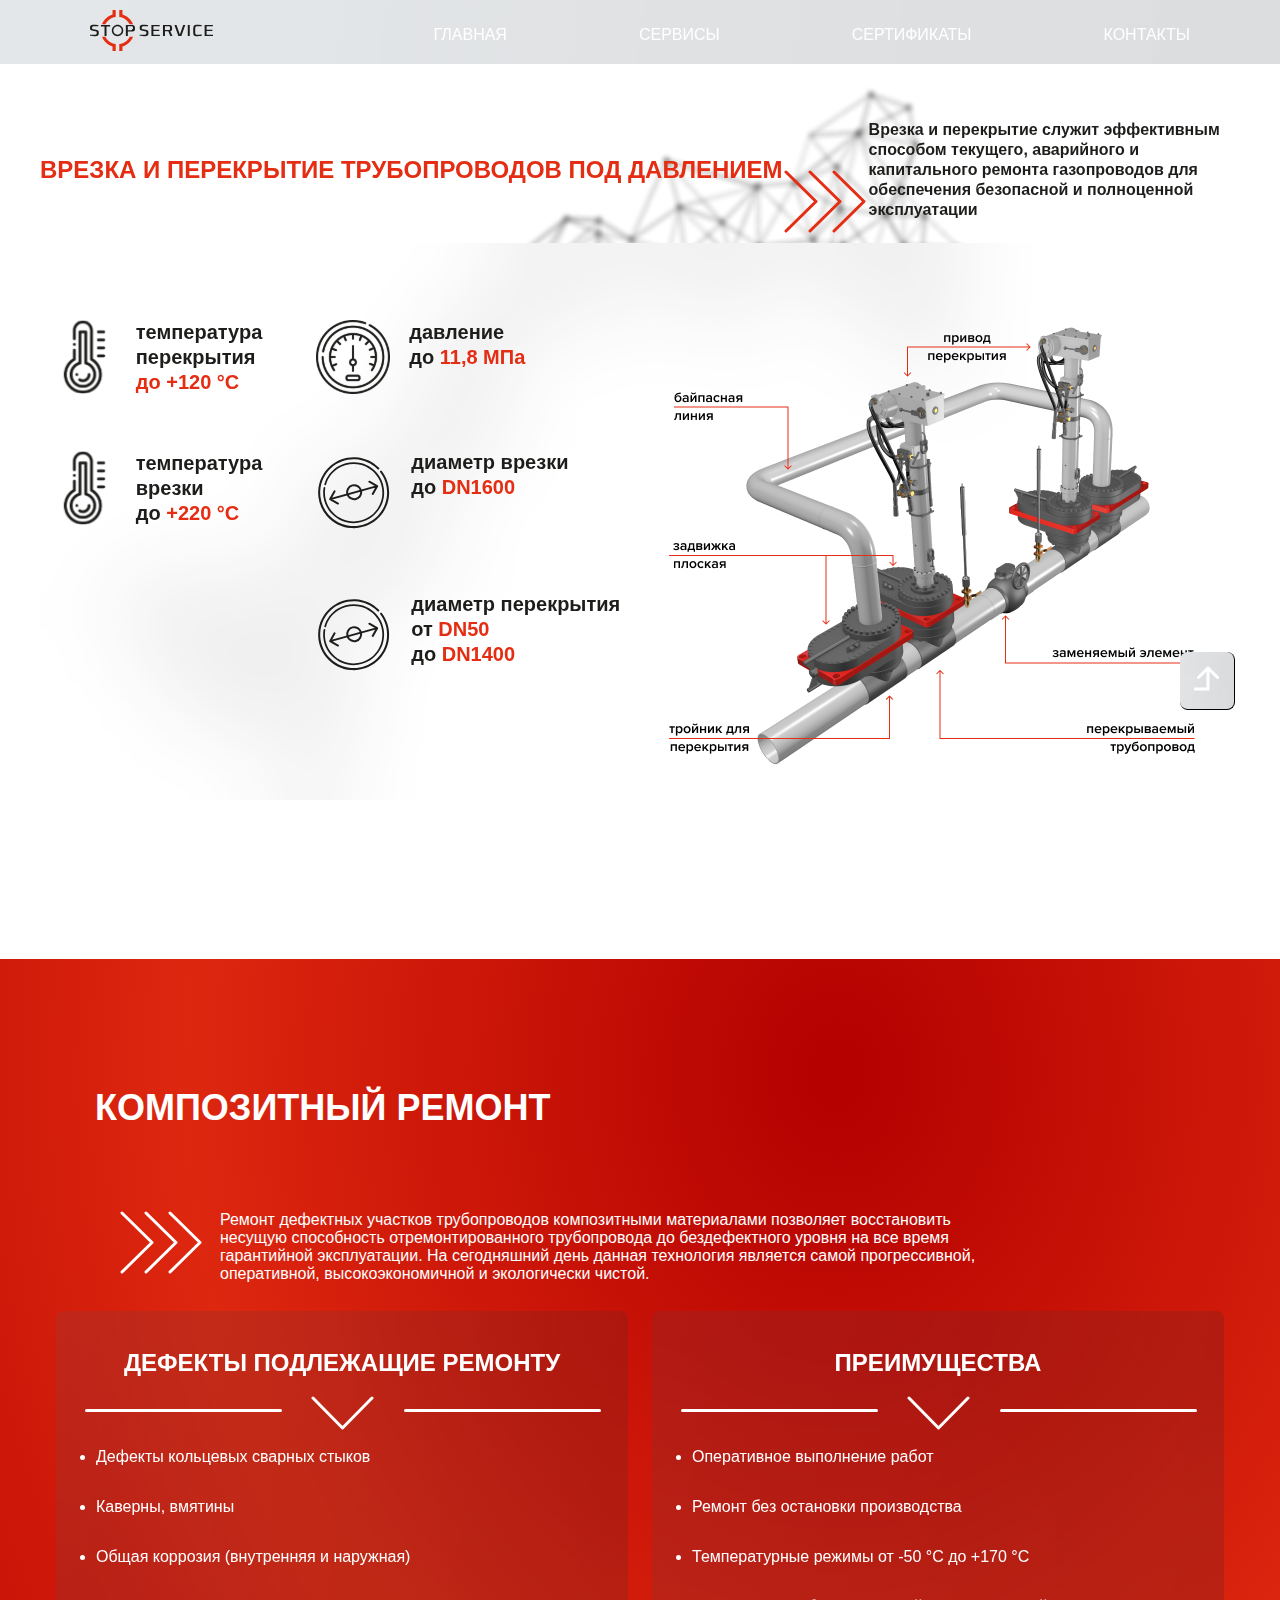
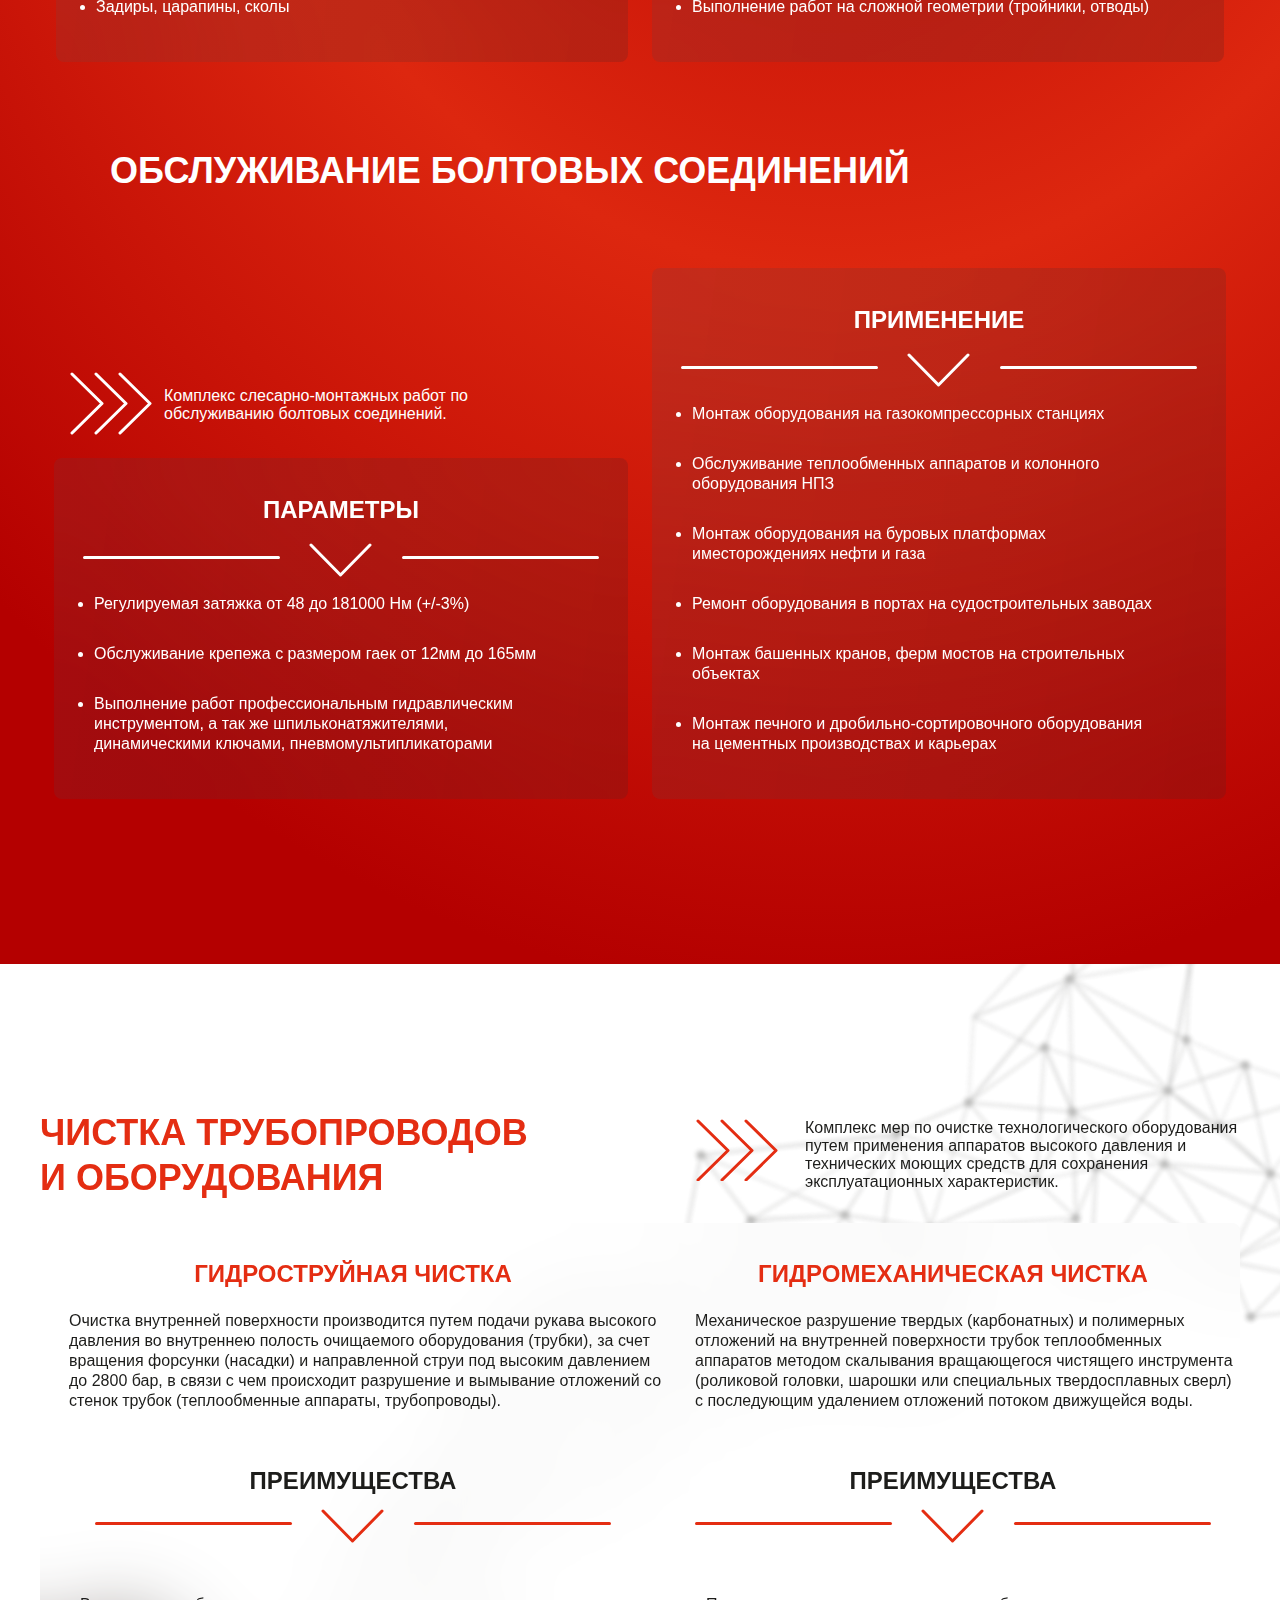
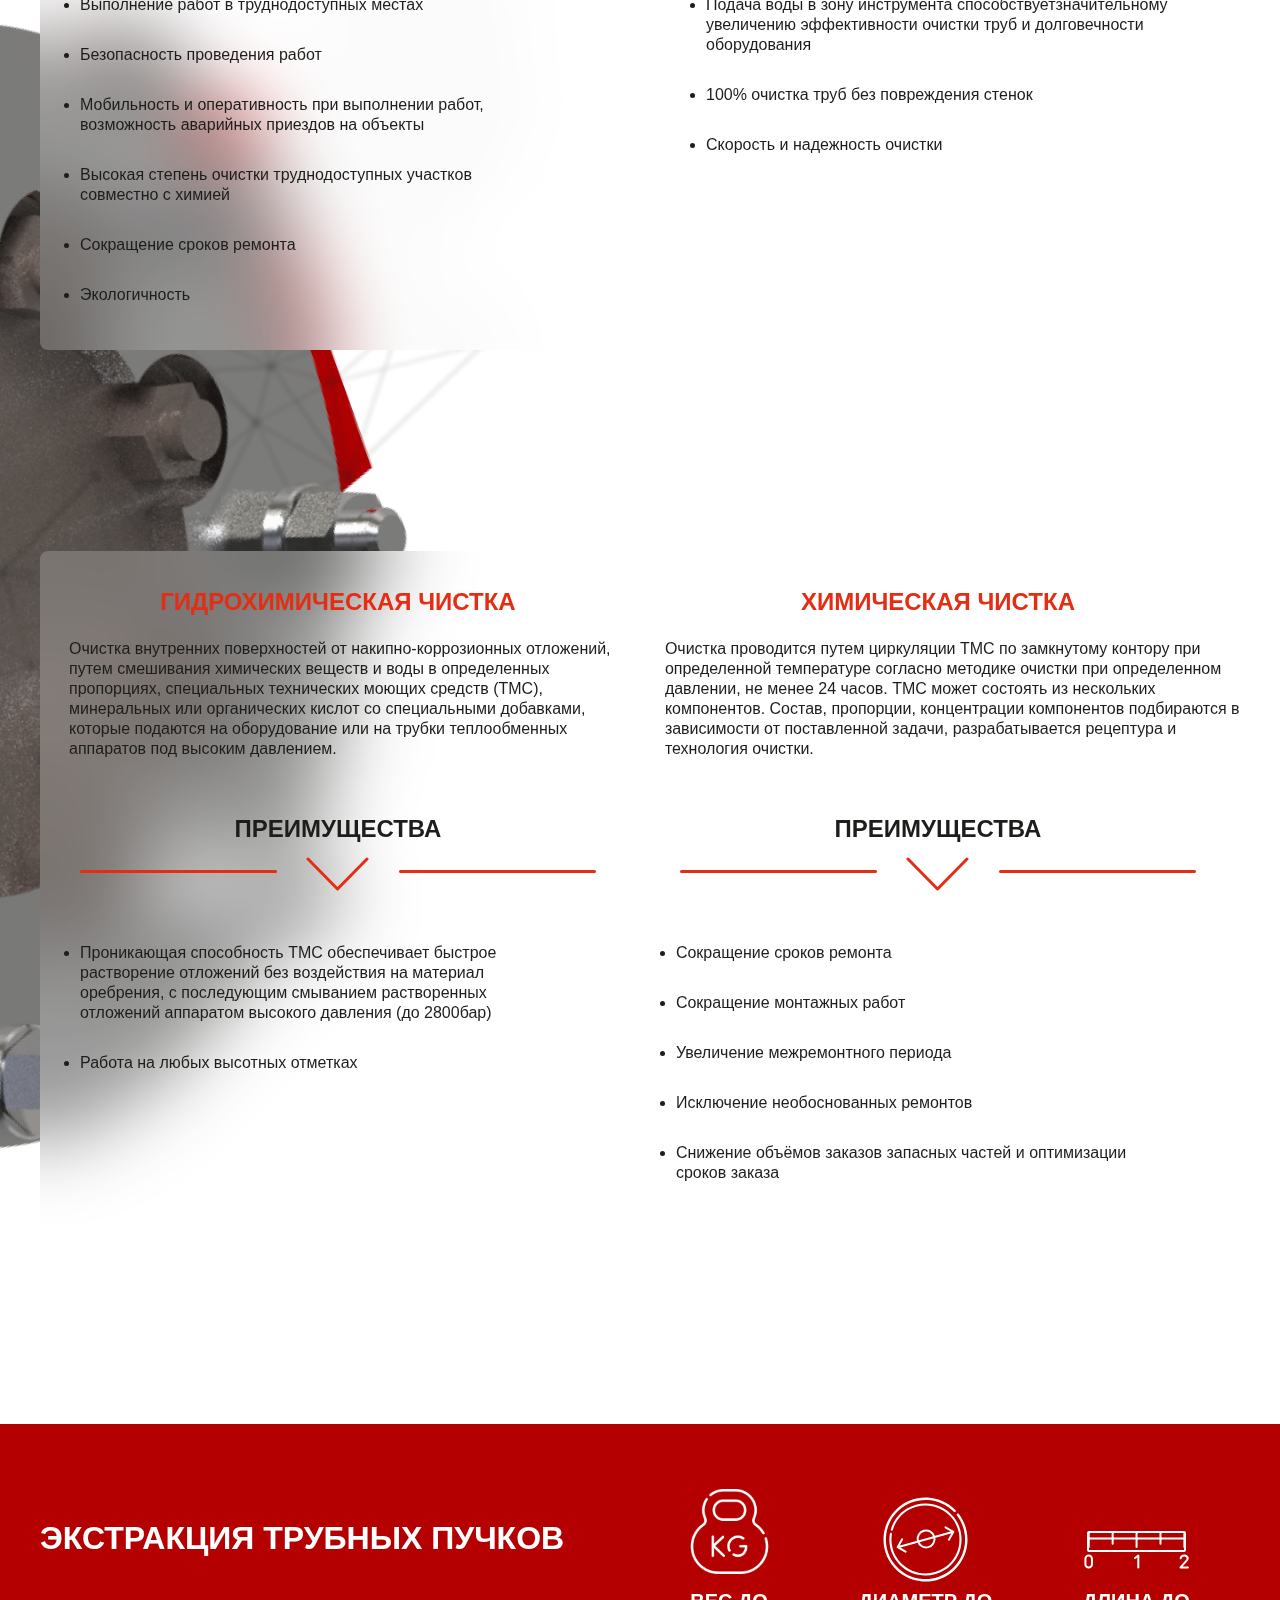
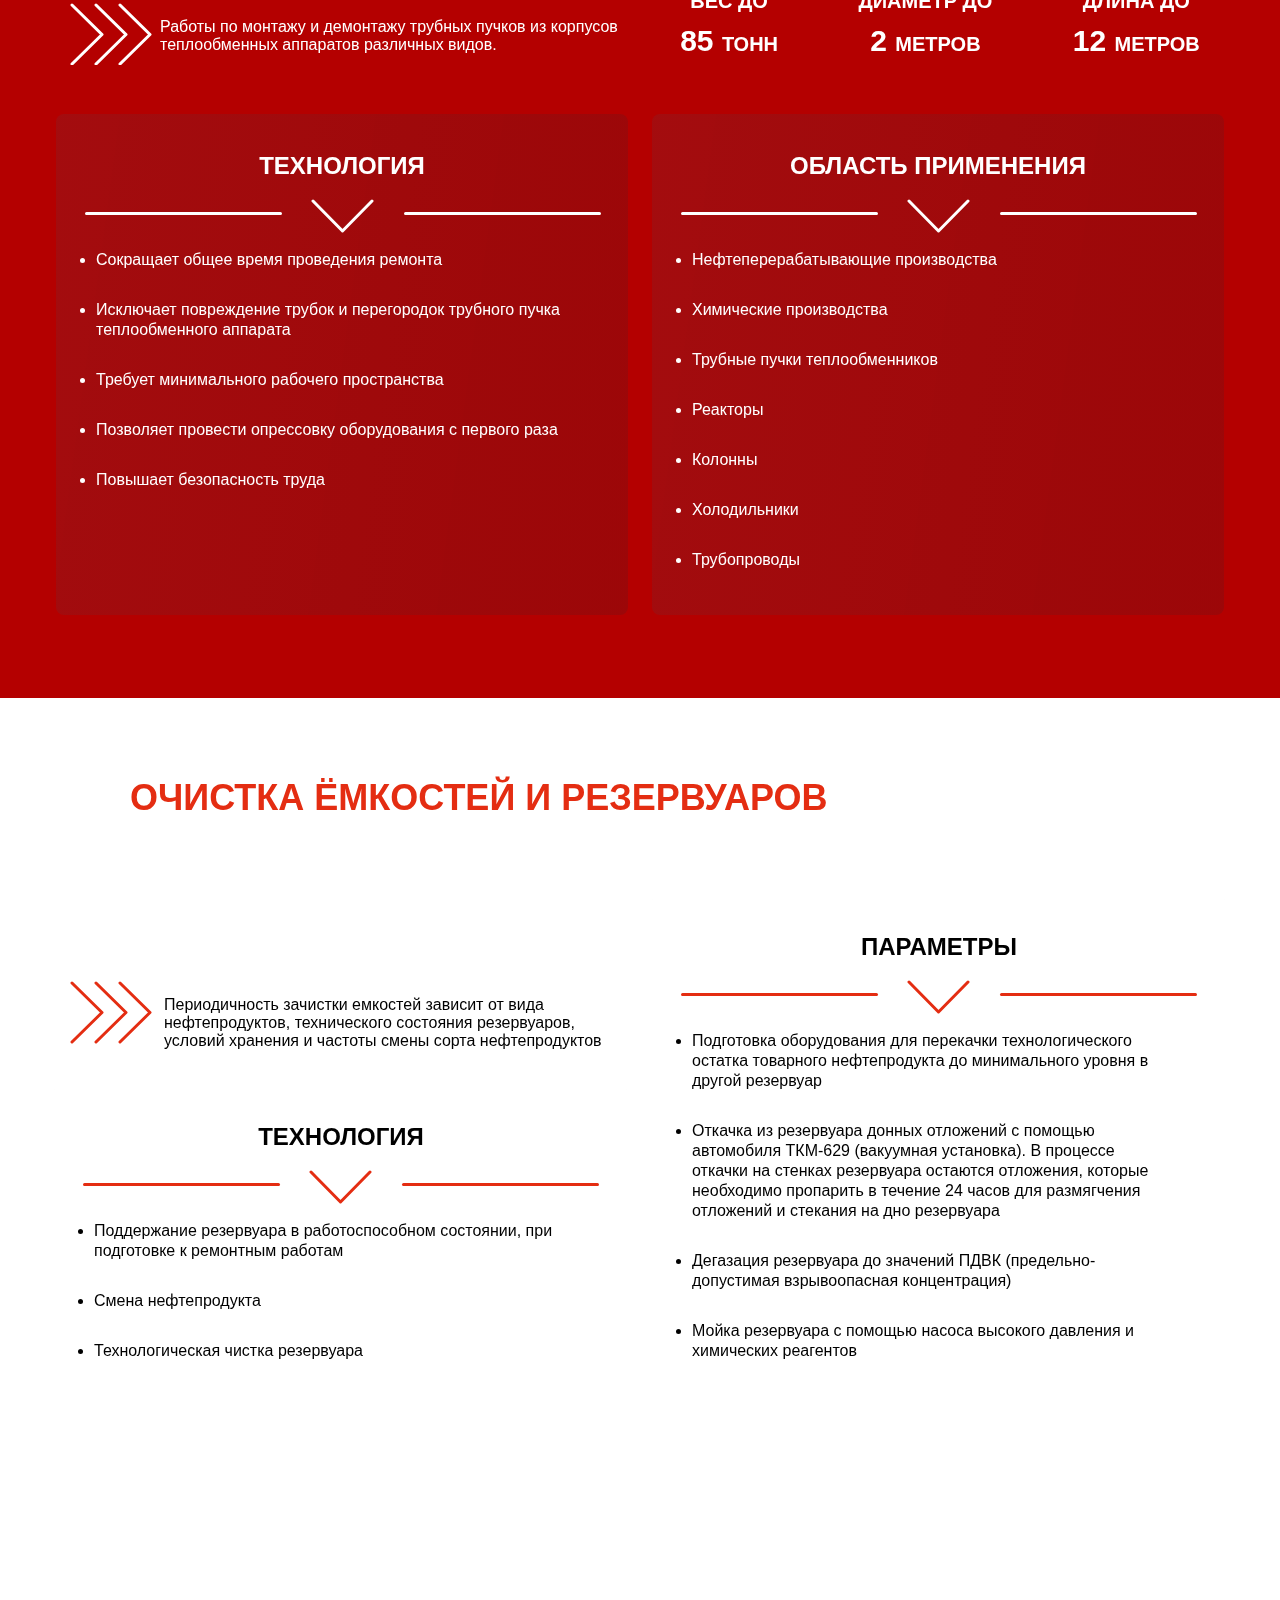
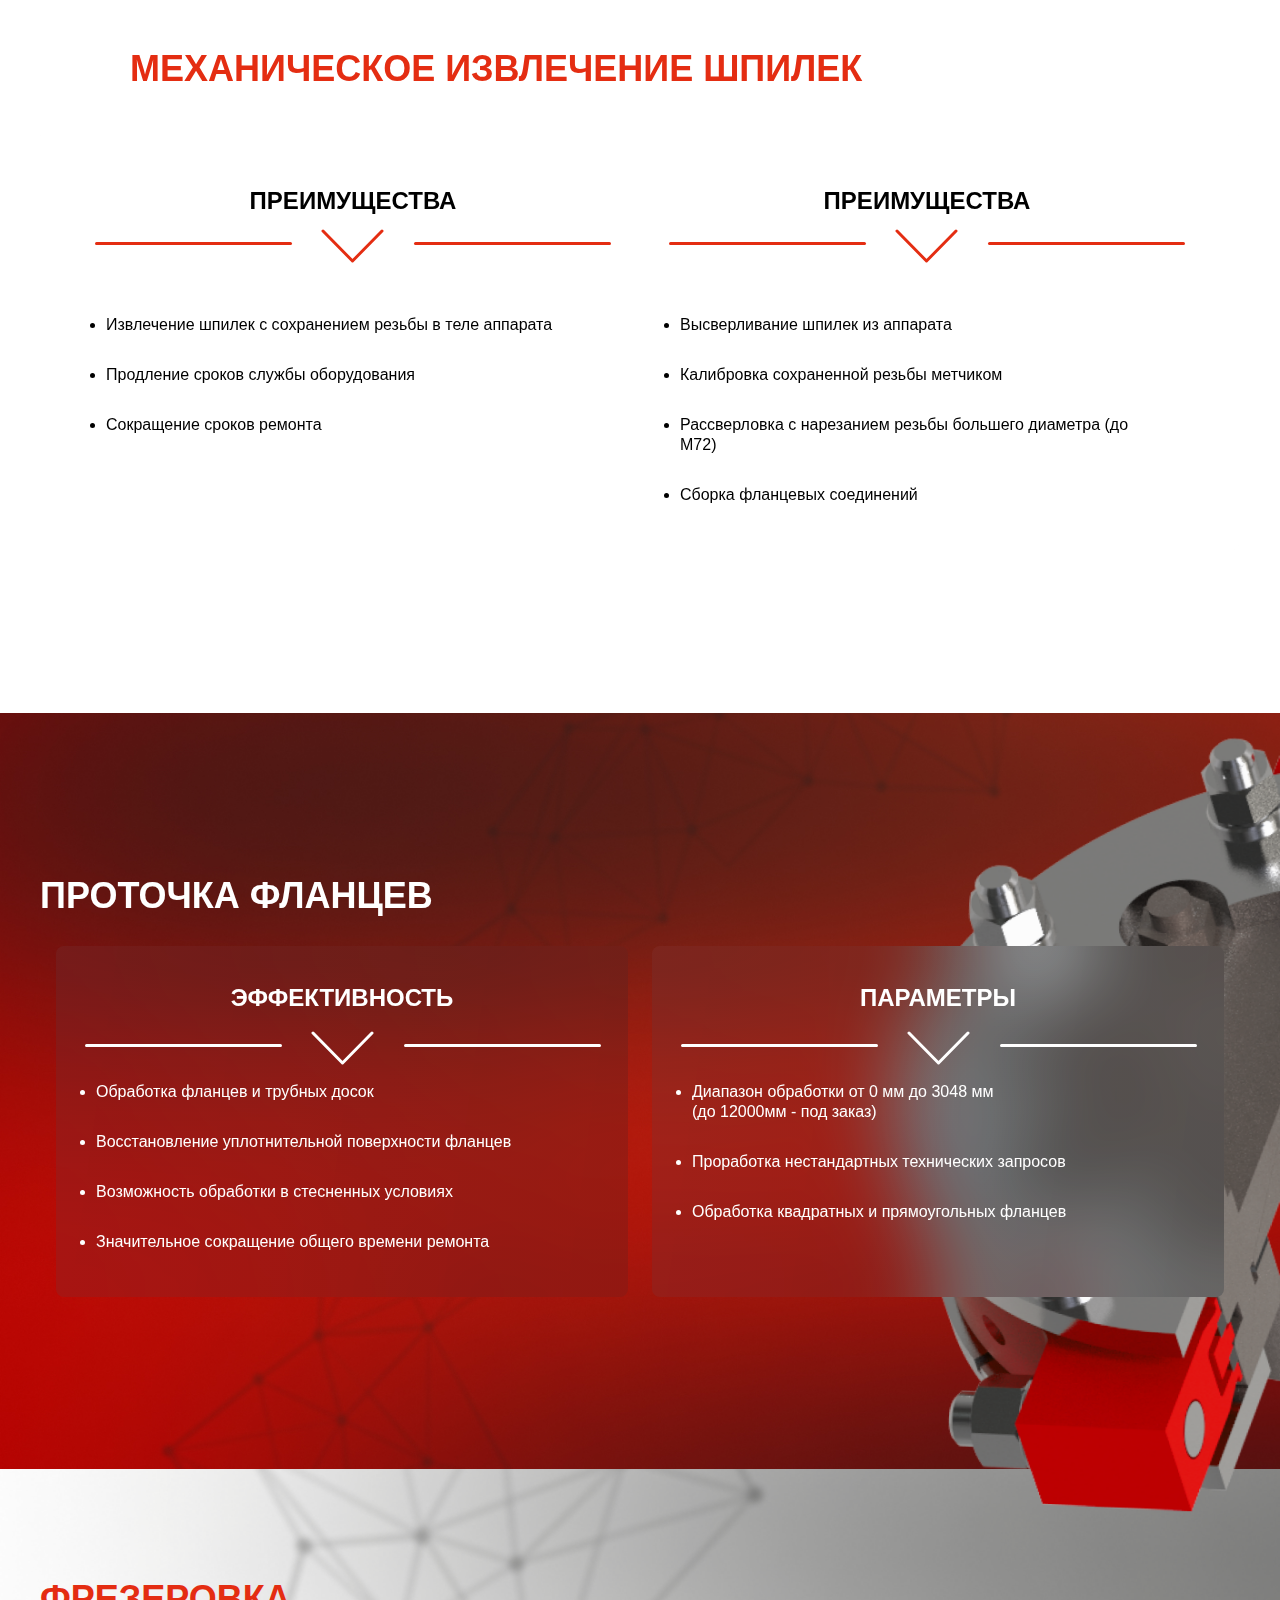
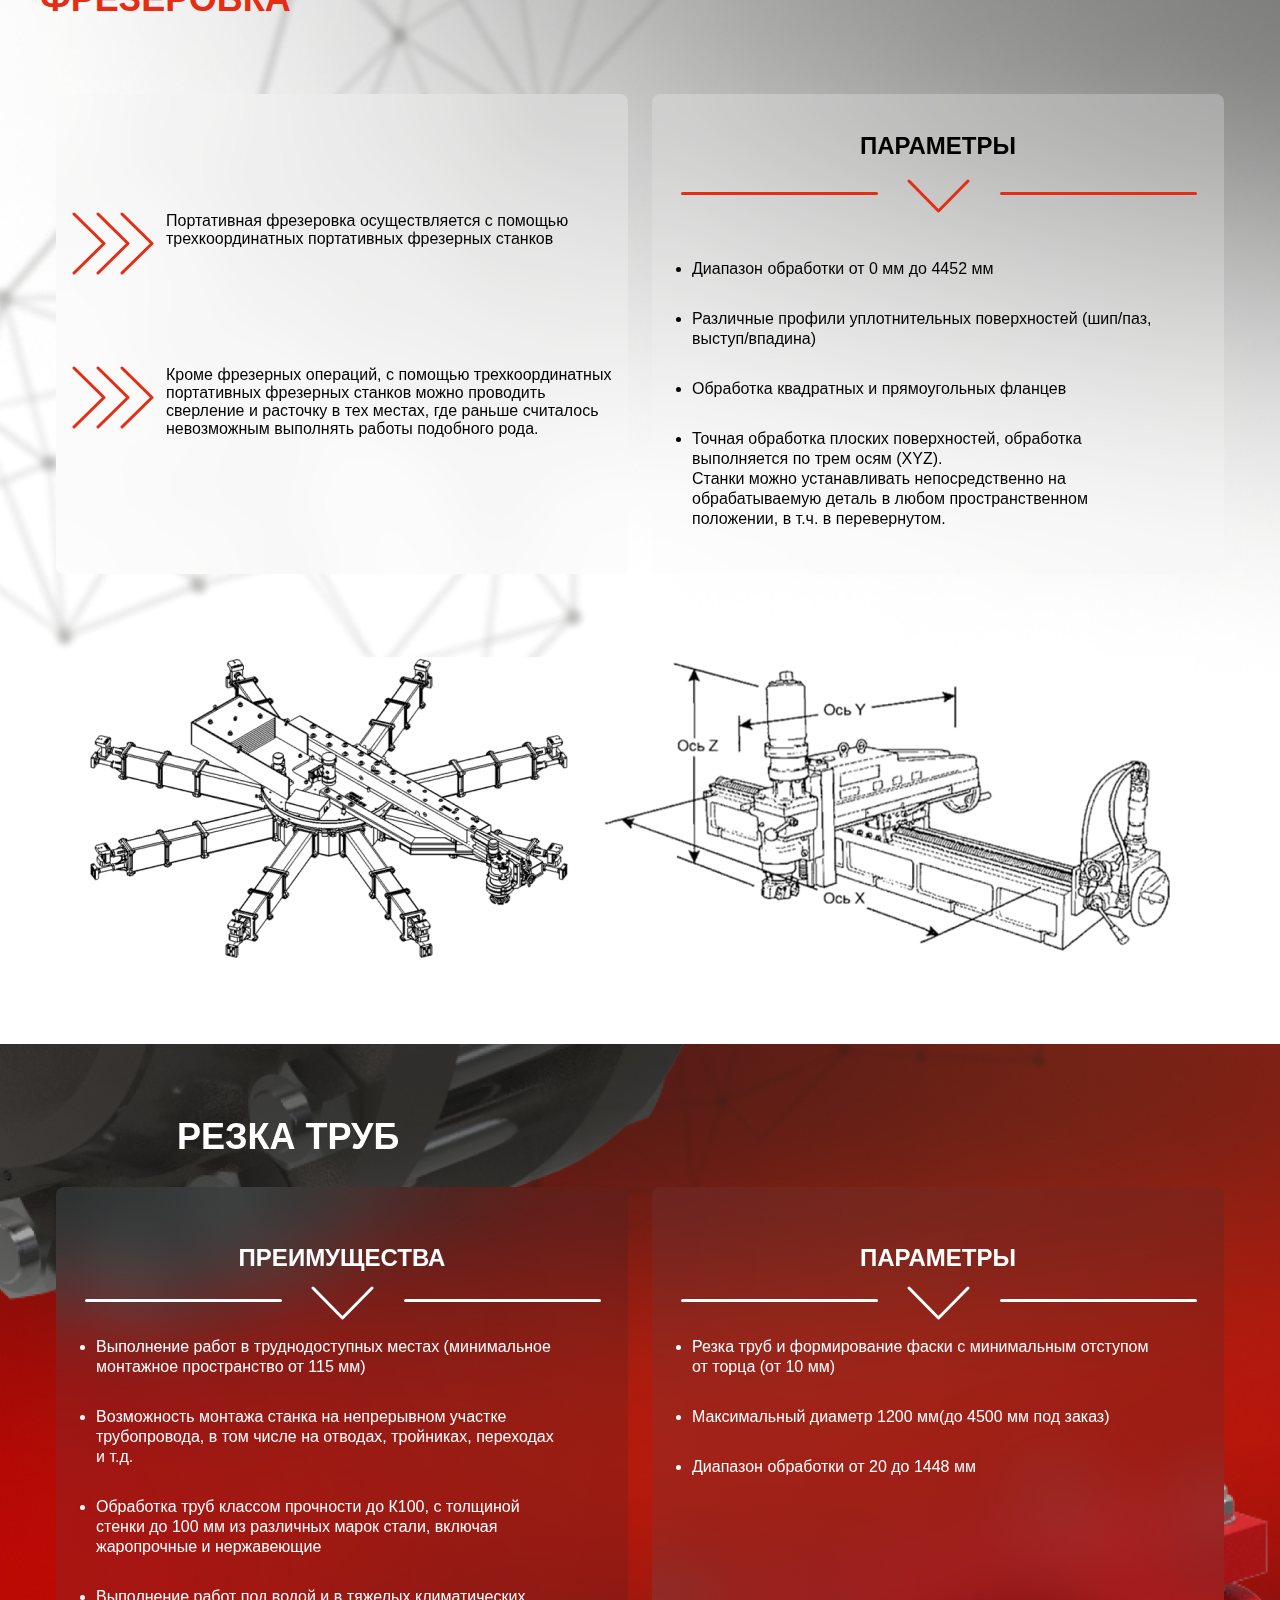
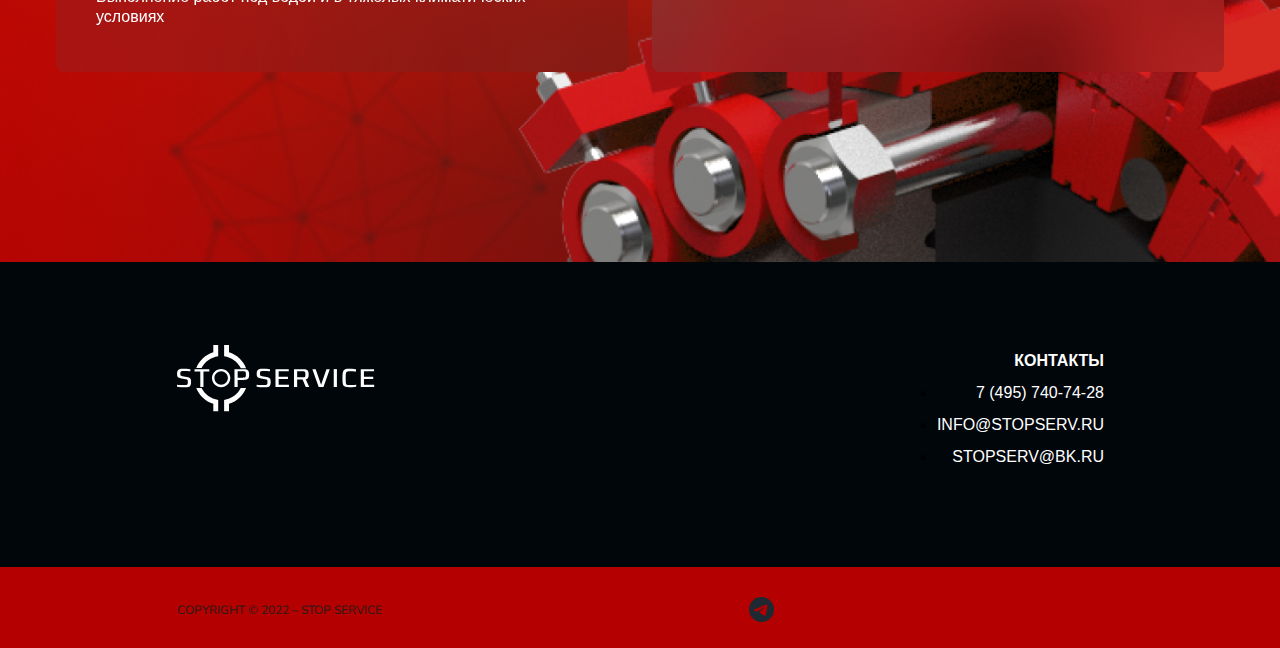
==== commit 247fc4ed: "Add files via upload" ====
--- a/services.html
+++ b/services.html
@@ -2,7 +2,7 @@
 <html lang="ru">
 
 <head>
-  <meta charset="UTF-8">
+  <meta charset="utf-8">
   <meta http-equiv="X-UA-Compatible" content="IE=edge">
   <meta name="viewport" content="width=device-width, initial-scale=1.0">
   <title>services</title>
@@ -15,13 +15,13 @@
 <body>
 
   <div class="burger">
-<div class="toggle-sidebar">
-  <div class="toggle-sidebar menu-icon-wrapper">
-    <div class="menu-icon"></div>
+    <div class="toggle-sidebar">
+      <div class="toggle-sidebar menu-icon-wrapper">
+        <div class="menu-icon"></div>
+      </div>
+    </div>
   </div>
-</div>
-  </div>
-  
+
 
   <div class="arrow">
     <img class="arrow__img" src="./images/arrow.svg" alt="">
@@ -54,8 +54,9 @@
       <div class="container">
         <div class="overlap__top">
           <h1 class="overlap__title">
-            ВРЕЗКА И ПЕРЕКРЫТИЕ <br> ТРУБОПРОВОДОВ ПОД ДАВЛЕНИЕМ
+            ВРЕЗКА И ПЕРЕКРЫТИЕ ТРУБОПРОВОДОВ ПОД ДАВЛЕНИЕМ
           </h1>
+
           <p class="overlap__text">
             Врезка и перекрытие служит эффективным способом текущего, аварийного и капитального ремонта газопроводов для
             обеспечения
@@ -123,7 +124,7 @@
 
     </section>
 
-  
+
     <section class="repair">
 
 
@@ -325,15 +326,15 @@
         отложений
         со стенок трубок (теплообменные аппараты, трубопроводы).
       </p>
-    
+
       <h6 class="content__title ">
         ПРЕИМУЩЕСТВА
       </h6>
-    
+
       <div class="content__img">
         <img src="./images/line-arrow-orange.svg" alt="">
       </div>
-    
+
       <ul class="content__list">
         <li class="content__list-item">
           <p class="content__list-text">
@@ -345,25 +346,25 @@
             Безопасность проведения работ
           </p>
         </li>
-    
+
         <li class="content__list-item">
           <p class="content__list-text">
             Мобильность и оперативность при выполнении работ, возможность аварийных приездов на объекты
           </p>
         </li>
-    
+
         <li class="content__list-item">
           <p class="content__list-text">
             Высокая степень очистки труднодоступных участков совместно с химией
           </p>
         </li>
-    
+
         <li class="content__list-item">
           <p class="content__list-text">
             Сокращение сроков ремонта
           </p>
         </li>
-    
+
         <li class="content__list-item">
           <p class="content__list-text">
             Экологичность
@@ -389,17 +390,17 @@
         чистящего инструмента (роликовой головки, шарошки
         или специальных твердосплавных сверл) с последующим удалением отложений потоком движущейся воды.
       </p>
-    
+
       <h6 class="content__title">
         ПРЕИМУЩЕСТВА
       </h6>
-    
+
       <div class="content__img">
         <img src="./images/line-arrow-orange.svg" alt="">
       </div>
-    
+
       <ul class="content__list">
-    
+
         <li class="content__list-item">
           <p class="content__list-text">
             Подача воды в зону инструмента способствуетзначительному увеличению эффективности очистки труб и
@@ -407,13 +408,13 @@
             оборудования
           </p>
         </li>
-    
+
         <li class="content__list-item">
           <p class="content__list-text">
             100% очистка труб без повреждения стенок
           </p>
         </li>
-    
+
         <li class="content__list-item">
           <p class="content__list-text">
             Скорость и надежность очистки
@@ -438,15 +439,15 @@
         или на трубки теплообменных аппаратов под высоким давлением.
       </p>
 
-    
+
       <h6 class="content__title ">
         ПРЕИМУЩЕСТВА
       </h6>
-    
+
       <div class="content__img">
         <img src="./images/line-arrow-orange.svg" alt="">
       </div>
-    
+
       <ul class="content__list">
         <li class="content__list-item">
           <p class="content__list-text">
@@ -460,7 +461,7 @@
             Работа на любых высотных отметках
           </p>
         </li>
-    
+
       </ul>
     </div>
 
@@ -477,53 +478,54 @@
         Очистка проводится путем циркуляции ТМС по замкнутому контору при определенной температуре согласно
         методике очистки при
         определенном давлении, не менее 24 часов.
-        ТМС может состоять из нескольких компонентов. <br> <br> Состав, пропорции, концентрации компонентов подбираются в
+        ТМС может состоять из нескольких компонентов. <br> <br> Состав, пропорции, концентрации компонентов подбираются
+        в
         зависимости от
         поставленной задачи, разрабатывается рецептура и технология очистки.
       </p>
-    
+
       <h6 class="content__title">
         ПРЕИМУЩЕСТВА
       </h6>
-    
+
       <div class="content__img">
         <img src="./images/arrow-orange-phone.svg" alt="">
       </div>
-    
+
       <ul class="content__list">
-    
+
         <li class="content__list-item">
           <p class="content__list-text">
             Сокращение сроков ремонта
           </p>
         </li>
-    
+
         <li class="content__list-item">
           <p class="content__list-text">
             Сокращение монтажных работ
           </p>
         </li>
-    
+
         <li class="content__list-item">
           <p class="content__list-text">
             Увеличение межремонтного периода
           </p>
         </li>
-    
+
         <li class="content__list-item">
           <p class="content__list-text">
             Исключение необоснованных ремонтов
           </p>
         </li>
-    
+
         <li class="content__list-item">
           <p class="content__list-text">
             Снижение объёмов заказов запасных частей и оптимизации сроков заказа
           </p>
         </li>
-    
+
       </ul>
-    
+
     </div>
 
     <section class="cleaning">
@@ -1043,17 +1045,17 @@
             <h3 class="capacity__title title capacity__title--active">
               МЕХАНИЧЕСКОЕ ИЗВЛЕЧЕНИЕ ШПИЛЕК
             </h3>
-            
+
             <div class="cleaning__content cleaning__content--capacity">
               <div class="cleaning__content-item">
                 <h6 class="content__title ">
                   ПРЕИМУЩЕСТВА
                 </h6>
-            
+
                 <div class="content__img">
                   <img src="./images/line-arrow-orange.svg" alt="">
                 </div>
-            
+
                 <ul class="content__list">
                   <li class="content__list-item">
                     <p class="content__list-text">
@@ -1065,48 +1067,48 @@
                       Продление сроков службы оборудования
                     </p>
                   </li>
-            
+
                   <li class="content__list-item">
                     <p class="content__list-text">
                       Сокращение сроков ремонта
                     </p>
                   </li>
-            
+
                 </ul>
               </div>
-            
+
               <div class="cleaning__content-item">
-            
+
                 <h6 class="content__title">
                   ПРЕИМУЩЕСТВА
                 </h6>
-            
+
                 <div class="content__img">
                   <div class="rep-img">
                     <img src="./images/line-arrow-orange.svg" alt="">
                   </div>
                 </div>
-            
+
                 <ul class="content__list">
-            
+
                   <li class="content__list-item">
                     <p class="content__list-text">
                       Высверливание шпилек из аппарата
                     </p>
                   </li>
-            
+
                   <li class="content__list-item">
                     <p class="content__list-text">
                       Калибровка сохраненной резьбы метчиком
                     </p>
                   </li>
-            
+
                   <li class="content__list-item">
                     <p class="content__list-text">
                       Рассверловка с нарезанием резьбы большего диаметра (до М72)
                     </p>
                   </li>
-            
+
                   <li class="content__list-item">
                     <p class="content__list-text">
                       Сборка фланцевых соединений
@@ -1130,11 +1132,11 @@
             <h6 class="content__title ">
               ПРЕИМУЩЕСТВА
             </h6>
-    
+
             <div class="content__img">
               <img src="./images/arrow-white-phone.svg" alt="">
             </div>
-    
+
             <ul class="content__list">
               <li class="content__list-item">
                 <p class="content__list-text">
@@ -1146,48 +1148,48 @@
                   Продление сроков службы оборудования
                 </p>
               </li>
-    
+
               <li class="content__list-item">
                 <p class="content__list-text">
                   Сокращение сроков ремонта
                 </p>
               </li>
-    
+
             </ul>
           </div>
-    
+
           <div class="cleaning__content-item phone-vers">
-    
+
             <h6 class="content__title">
               ПРЕИМУЩЕСТВА
             </h6>
-    
+
             <div class="content__img">
-        
-                <img src="./images/arrow-white-phone.svg" alt="">
-    
-            </div>
-    
+
+              <img src="./images/arrow-white-phone.svg" alt="">
+
+            </div>
+
             <ul class="content__list">
-    
+
               <li class="content__list-item">
                 <p class="content__list-text">
                   Высверливание шпилек из аппарата
                 </p>
               </li>
-    
+
               <li class="content__list-item">
                 <p class="content__list-text">
                   Калибровка сохраненной резьбы метчиком
                 </p>
               </li>
-    
+
               <li class="content__list-item">
                 <p class="content__list-text">
                   Рассверловка с нарезанием резьбы большего диаметра (до М72)
                 </p>
               </li>
-    
+
               <li class="content__list-item">
                 <p class="content__list-text">
                   Сборка фланцевых соединений
@@ -1455,10 +1457,10 @@
               </a>
             </li>
             <li class="footer__list-item">
-              <a class="footer__link" href="#"> info@stopserv.ru</a>
+              <a class="footer__link" href="mailto:info@stopserv.ru"> info@stopserv.ru</a>
             </li>
             <li class="footer__list-item">
-              <a class="footer__link" href="#">stopserv@bk.ru</a>
+              <a class="footer__link" href="mailto:stopserv@bk.ru">stopserv@bk.ru</a>
             </li>
           </ul>
         </div>
--- a/css/style.css
+++ b/css/style.css
@@ -951,7 +951,7 @@
 .overlap {
   background-image: url(../images/overlap-bg.png);
   padding: 120px 0 159px 0;
-  background-position: 25% 25%;
+  background-position: 25% 35%;
   background-repeat: no-repeat;
 }
 
@@ -976,14 +976,14 @@
   line-height: 125%;
   text-transform: uppercase;
   color: #e42d12;
-  padding-right: 119px;
+  padding-right: 86px;
   position: relative;
 }
 
 .overlap__title::after {
   content: "";
   top: 15px;
-  right: 15px;
+  right: 0;
   position: absolute;
   width: 85px;
   height: 65px;
@@ -992,7 +992,7 @@
 }
 
 .overlap__text {
-  max-width: 372px;
+  max-width: 352px;
   font-weight: 600;
   font-size: 16px;
   line-height: 20px;
@@ -1783,6 +1783,8 @@
 
 .technology__text--bold {
   font-weight: 600;
+  color: #ffffff;
+  cursor: pointer;
 }
 
 .technology__title {
@@ -2587,7 +2589,7 @@
 }
 
 @media (max-width: 800px) {
-  .header {
+  .header-sec {
     background-image: url(../images/phone_head.jpg);
     background-position: 50% 0%;
   }
